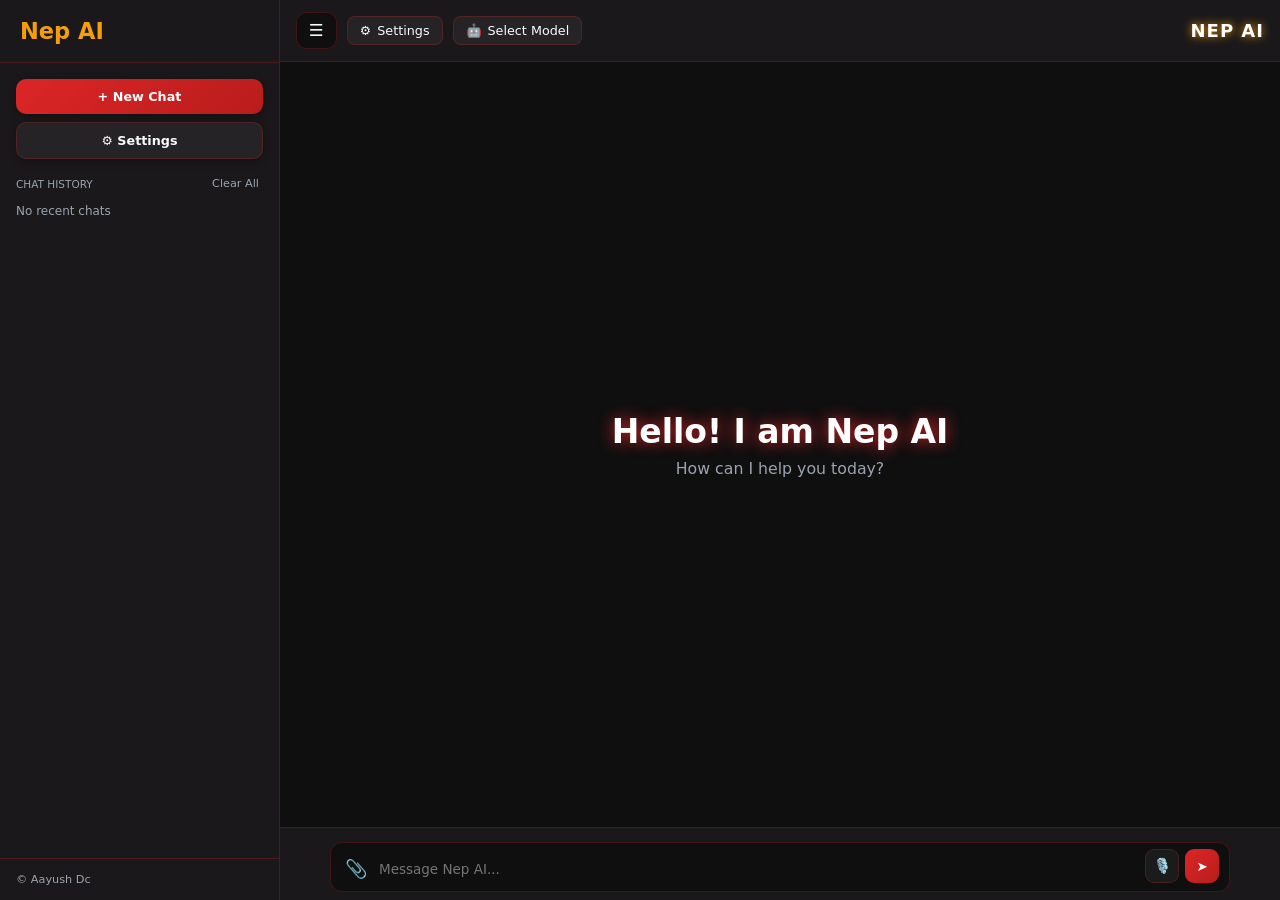
==== index.html @ 788dc206 "Update index.html" ====
<!DOCTYPE html>
<html lang="en">
  <head>
    <meta charset="UTF-8" />
    <meta name="viewport" content="width=device-width, initial-scale=1.0, maximum-scale=1.0, user-scalable=no, viewport-fit=cover" />
    <title>Nep AI - Professional Edition</title>
    <link rel="manifest" href="/manifest.json">
    <script src="https://cdn.jsdelivr.net/npm/marked/marked.min.js"></script>
    <style>
      :root {
        --bg-deep: #0f0f10;
        --bg-surface: #1a181a;
        --border-color: rgba(220, 38, 38, 0.25);
        --primary: #dc2626;
        --accent-gold: #f59e0b;
        --text-main: #f9fafb;
        --text-muted: #9ca3af;
        --gradient-start: #dc2626;
        --gradient-end: #b91c1c;
        --msg-user: linear-gradient(135deg, #dc2626, #991b1b);
      }

      /* 12 Deep Theme Color Presets */
      body.theme-crimson-red { --bg-deep: #0f0f10; --bg-surface: #1a181a; --primary: #dc2626; --accent-gold: #f59e0b; --border-color: rgba(220, 38, 38, 0.25); --gradient-start: #dc2626; --gradient-end: #b91c1c; --msg-user: linear-gradient(135deg, #dc2626, #991b1b); }
      body.theme-neon-blue { --bg-deep: #090d16; --bg-surface: #111827; --primary: #2563eb; --accent-gold: #38bdf8; --border-color: rgba(37, 99, 235, 0.3); --gradient-start: #2563eb; --gradient-end: #1d4ed8; --msg-user: linear-gradient(135deg, #2563eb, #1e40af); }
      body.theme-emerald-green { --bg-deep: #06120e; --bg-surface: #0f1f18; --primary: #059669; --accent-gold: #34d399; --border-color: rgba(5, 150, 105, 0.3); --gradient-start: #059669; --gradient-end: #047857; --msg-user: linear-gradient(135deg, #059669, #065f46); }
      body.theme-cyberpunk-gold { --bg-deep: #141008; --bg-surface: #1f190e; --primary: #d97706; --accent-gold: #facc15; --border-color: rgba(217, 119, 6, 0.3); --gradient-start: #d97706; --gradient-end: #b45309; --msg-user: linear-gradient(135deg, #d97706, #92400e); }
      body.theme-royal-purple { --bg-deep: #0f0b18; --bg-surface: #181124; --primary: #7c3aed; --accent-gold: #c084fc; --border-color: rgba(124, 58, 237, 0.3); --gradient-start: #7c3aed; --gradient-end: #6d28d9; --msg-user: linear-gradient(135deg, #7c3aed, #5b21b6); }
      body.theme-sunset-orange { --bg-deep: #140b08; --bg-surface: #20130e; --primary: #ea580c; --accent-gold: #fb923c; --border-color: rgba(234, 88, 12, 0.3); --gradient-start: #ea580c; --gradient-end: #c2410c; --msg-user: linear-gradient(135deg, #ea580c, #9a3412); }
      body.theme-matrix-code { --bg-deep: #050d08; --bg-surface: #0a1710; --primary: #16a34a; --accent-gold: #4ade80; --border-color: rgba(22, 163, 74, 0.3); --gradient-start: #16a34a; --gradient-end: #15803d; --msg-user: linear-gradient(135deg, #16a34a, #166534); }
      body.theme-hot-pink { --bg-deep: #140810; --bg-surface: #200f19; --primary: #db2777; --accent-gold: #f472b6; --border-color: rgba(219, 39, 119, 0.3); --gradient-start: #db2777; --gradient-end: #be185d; --msg-user: linear-gradient(135deg, #db2777, #9d174d); }
      body.theme-arctic-cyan { --bg-deep: #061114; --bg-surface: #0e1d22; --primary: #0891b2; --accent-gold: #22d3ee; --border-color: rgba(8, 145, 178, 0.3); --gradient-start: #0891b2; --gradient-end: #0e7490; --msg-user: linear-gradient(135deg, #0891b2, #155e75); }
      body.theme-midnight-indigo { --bg-deep: #0b0b14; --bg-surface: #121222; --primary: #4f46e5; --accent-gold: #818cf8; --border-color: rgba(79, 70, 229, 0.3); --gradient-start: #4f46e5; --gradient-end: #4338ca; --msg-user: linear-gradient(135deg, #4f46e5, #3730a3); }
      body.theme-solarized-lime { --bg-deep: #0f120a; --bg-surface: #191f10; --primary: #65a30d; --accent-gold: #a3e635; --border-color: rgba(101, 163, 13, 0.3); --gradient-start: #65a30d; --gradient-end: #4d7c0f; --msg-user: linear-gradient(135deg, #65a30d, #3f6212); }
      body.theme-pure-monochrome { --bg-deep: #09090b; --bg-surface: #18181b; --primary: #52525b; --accent-gold: #f4f4f5; --border-color: rgba(113, 113, 122, 0.35); --gradient-start: #52525b; --gradient-end: #27272a; --msg-user: linear-gradient(135deg, #3f3f46, #27272a); }

      * { box-sizing: border-box; margin: 0; padding: 0; font-family: system-ui, -apple-system, sans-serif; -webkit-tap-highlight-color: transparent; }
      html, body { background-color: var(--bg-deep); color: var(--text-main); width: 100%; height: 100%; height: 100dvh; overflow: hidden; font-size: 15px; transition: background 0.3s ease; }
      .app-container { display: flex; width: 100%; height: 100%; height: 100dvh; position: relative; overflow: hidden; }
      
      .sidebar { width: 280px; background-color: var(--bg-surface); border-right: 1px solid var(--border-color); display: flex; flex-direction: column; z-index: 100; transition: margin-left 0.3s ease-in-out, transform 0.3s ease-in-out; flex-shrink: 0; height: 100%; position: relative; }
      .sidebar.collapsed { margin-left: -280px; }
      
      .sidebar-top { padding: 18px 20px; font-weight: 800; font-size: 1.5rem; color: var(--accent-gold); display: flex; align-items: center; justify-content: space-between; border-bottom: 1px solid var(--border-color); }
      .sidebar-actions { padding: 16px; display: flex; flex-direction: column; gap: 8px; }
      .btn-new-chat, .btn-settings { background: linear-gradient(135deg, var(--gradient-start), var(--gradient-end)); color: #fff; border: none; padding: 10px; border-radius: 10px; width: 100%; font-weight: 600; cursor: pointer; font-size: 0.85rem; box-shadow: 0 2px 8px rgba(0, 0, 0, 0.3); text-align: center; }
      .btn-settings { background: rgba(255, 255, 255, 0.05); border: 1px solid var(--border-color); color: var(--text-main); }
      .recent-chats-container { flex: 1; padding: 0 16px; color: var(--text-muted); font-size: 0.85rem; overflow-y: auto; display: flex; flex-direction: column; gap: 6px; }
      
      .history-item { background: rgba(255, 255, 255, 0.03); border: 1px solid var(--border-color); padding: 8px 10px; border-radius: 8px; color: var(--text-main); font-size: 0.8rem; cursor: pointer; display: flex; align-items: center; justify-content: space-between; gap: 8px; transition: background 0.2s; }
      .history-item:hover { background: rgba(255, 255, 255, 0.06); }
      .history-text { white-space: nowrap; overflow: hidden; text-overflow: ellipsis; flex: 1; }
      .delete-chat-btn { background: transparent; border: none; color: var(--text-muted); cursor: pointer; font-size: 0.85rem; padding: 2px 5px; border-radius: 4px; transition: color 0.2s, background 0.2s; opacity: 0.6; }
      .history-item:hover .delete-chat-btn { opacity: 1; }
      .delete-chat-btn:hover { color: #f87171; background: rgba(248, 113, 113, 0.1); }

      .sidebar-footer { padding: 14px 16px; font-size: 0.75rem; color: var(--text-muted); border-top: 1px solid var(--border-color); }
      
      .main-content { flex: 1; display: flex; flex-direction: column; height: 100%; height: 100dvh; position: relative; overflow: hidden; min-width: 0; }
      .chat-header { padding: 12px 16px; border-bottom: 1px solid var(--border-color); background: var(--bg-surface); display: flex; justify-content: space-between; align-items: center; flex-shrink: 0; }
      .header-left-group { display: flex; align-items: center; gap: 10px; }
      
      .menu-toggle { display: flex; align-items: center; justify-content: center; background: var(--bg-deep); border: 1px solid var(--border-color); color: var(--text-main); padding: 8px 12px; border-radius: 10px; cursor: pointer; font-size: 1.1rem; transition: background 0.2s; }
      .menu-toggle:hover { background: rgba(255, 255, 255, 0.1); }
      
      .header-settings-btn { background: rgba(255, 255, 255, 0.05); border: 1px solid var(--border-color); color: var(--text-main); padding: 6px 12px; border-radius: 8px; cursor: pointer; font-size: 0.85rem; font-weight: 500; display: flex; align-items: center; gap: 6px; transition: background 0.2s; }
      .header-settings-btn:hover { background: rgba(255, 255, 255, 0.1); }

      .neon-title { font-size: 1.2rem; font-weight: 800; color: #fff; text-transform: uppercase; letter-spacing: 1px; text-shadow: 0 0 10px var(--accent-gold); }
      
      .chat-messages-container { flex: 1; overflow-y: auto; padding: 16px; display: flex; flex-direction: column; gap: 14px; -webkit-overflow-scrolling: touch; }
      
      .welcome-hero { display: flex; flex-direction: column; align-items: center; justify-content: center; height: 100%; text-align: center; gap: 8px; margin: auto; padding: 20px; }
      .welcome-hero h1 { font-size: 2.2rem; font-weight: 800; color: #fff; text-shadow: 0 0 15px var(--primary); }
      .welcome-hero p { color: var(--text-muted); font-size: 1.05rem; }

      .message-wrapper { display: flex; flex-direction: column; max-width: 800px; width: 100%; margin: 0 auto; gap: 4px; }
      .message-wrapper.user { align-items: flex-end; }
      .message-wrapper.assistant { align-items: flex-start; }
      .message-bubble { padding: 11px 15px; border-radius: 14px; font-size: 0.9rem; line-height: 1.5; word-break: break-word; width: 100%; }
      .message-wrapper.user .message-bubble { background: var(--msg-user); color: #fff; border-bottom-right-radius: 4px; box-shadow: 0 2px 8px rgba(0,0,0,0.2); }
      .message-wrapper.assistant .message-bubble { background: var(--bg-surface); border: 1px solid var(--border-color); color: var(--text-main); border-bottom-left-radius: 4px; }
      .message-bubble p { margin-bottom: 8px; }
      .message-bubble pre { background: var(--bg-deep); border: 1px solid var(--border-color); padding: 10px; border-radius: 8px; overflow-x: auto; margin: 8px 0; }
      .message-bubble code { font-family: monospace; background: rgba(255,255,255,0.1); padding: 2px 4px; border-radius: 4px; font-size: 0.85rem; }
      .chat-img-preview { max-width: 100%; max-height: 350px; border-radius: 8px; margin-bottom: 8px; display: block; object-fit: contain; }
      .msg-footer { display: flex; align-items: center; gap: 6px; padding: 0 4px; flex-wrap: wrap; }
      .tts-btn, .download-img-btn { background: transparent; border: 1px solid var(--border-color); color: var(--text-muted); padding: 3px 8px; border-radius: 6px; font-size: 0.75rem; cursor: pointer; display: flex; align-items: center; gap: 4px; text-decoration: none; transition: background 0.2s, color 0.2s; }
      .tts-btn:hover, .download-img-btn:hover { background: rgba(255, 255, 255, 0.1); color: var(--text-main); }
      
      .chat-input-wrapper { padding: 8px 12px calc(8px + env(safe-area-inset-bottom, 0px)) 12px; background: var(--bg-surface); border-top: 1px solid var(--border-color); flex-shrink: 0; display: flex; flex-direction: column; gap: 6px; }
      .stop-gen-container { display: flex; justify-content: center; max-width: 900px; width: 100%; margin: 0 auto; }
      .stop-btn { background: rgba(220, 38, 38, 0.2); border: 1px solid var(--border-color); color: var(--text-main); padding: 6px 14px; border-radius: 8px; font-size: 0.8rem; font-weight: 600; cursor: pointer; display: none; align-items: center; gap: 6px; }
      .stop-btn.active { display: flex; }
      .selected-image-preview-container { display: none; align-items: center; gap: 8px; padding: 4px 8px; background: rgba(255, 255, 255, 0.05); border-radius: 8px; width: fit-content; }
      .selected-image-preview-container.active { display: flex; }
      .selected-thumb { width: 36px; height: 36px; object-fit: cover; border-radius: 4px; }
      .remove-img-btn { background: transparent; border: none; color: #f87171; cursor: pointer; font-size: 1rem; font-weight: bold; }
      
      .chat-input-area { display: flex; align-items: flex-end; gap: 8px; max-width: 900px; width: 100%; margin: 0 auto; background: var(--bg-deep); border: 1px solid var(--border-color); border-radius: 12px; padding: 6px 10px; }
      .attach-btn { background: transparent; border: none; color: var(--text-muted); font-size: 1.2rem; cursor: pointer; padding: 4px; display: flex; align-items: center; justify-content: center; margin-bottom: 2px; }
      .chat-input { flex: 1; background: transparent; border: none; color: var(--text-main); outline: none; resize: none; max-height: 90px; font-size: 0.9rem; padding: 6px 0; line-height: 1.3; overflow-y: auto; }
      
      .input-action-buttons { display: flex; align-items: center; gap: 6px; margin-bottom: 2px; flex-shrink: 0; }
      .voice-mode-btn { background: rgba(255, 255, 255, 0.05); border: 1px solid var(--border-color); color: var(--text-muted); width: 34px; height: 34px; border-radius: 9px; cursor: pointer; display: flex; align-items: center; justify-content: center; font-size: 1rem; transition: all 0.2s; }
      .voice-mode-btn.listening { background: var(--primary); color: #fff; border-color: var(--primary); animation: pulse-mic 1.5s infinite; }
      @keyframes pulse-mic { 0% { transform: scale(1); box-shadow: 0 0 0 0 rgba(0, 0, 0, 0.4); } 70% { transform: scale(1.05); box-shadow: 0 0 0 8px rgba(0, 0, 0, 0); } 100% { transform: scale(1); box-shadow: 0 0 0 0 rgba(0, 0, 0, 0); } }

      .send-btn { background: linear-gradient(135deg, var(--gradient-start), var(--gradient-end)); border: none; color: #fff; width: 34px; height: 34px; border-radius: 9px; cursor: pointer; display: flex; align-items: center; justify-content: center; }
      
      .modal-overlay { position: fixed; top: 0; left: 0; width: 100vw; height: 100vh; background: rgba(0,0,0,0.8); z-index: 999999; display: none; align-items: center; justify-content: center; }
      .modal-overlay.active { display: flex; }
      .modal-content { background: var(--bg-surface); border: 1px solid var(--border-color); border-radius: 14px; padding: 20px; width: 90%; max-width: 350px; display: flex; flex-direction: column; gap: 14px; z-index: 1000000; position: relative; box-shadow: 0 10px 25px rgba(0,0,0,0.5); }
      .modal-title { font-size: 1.1rem; font-weight: 700; color: #fff; display: flex; justify-content: space-between; align-items: center; }
      .close-modal { background: transparent; border: none; color: var(--text-muted); font-size: 1.2rem; cursor: pointer; }
      .settings-group { display: flex; flex-direction: column; gap: 4px; position: relative; }
      
      .custom-dropdown { position: relative; width: 100%; }
      .dropdown-selected { background: var(--bg-deep); border: 1px solid var(--border-color); color: var(--text-main); padding: 10px 12px; border-radius: 8px; outline: none; font-size: 0.9rem; width: 100%; cursor: pointer; display: flex; justify-content: space-between; align-items: center; transition: border-color 0.2s, box-shadow 0.2s; }
      .dropdown-selected:hover { border-color: var(--primary); }
      .dropdown-arrow { font-size: 0.75rem; color: var(--text-muted); transition: transform 0.3s ease; }
      .custom-dropdown.open .dropdown-arrow { transform: rotate(180deg); }
      .dropdown-options { position: absolute; top: calc(100% + 6px); left: 0; width: 100%; background: var(--bg-surface); border: 1px solid var(--border-color); border-radius: 10px; max-height: 200px; overflow-y: auto; z-index: 10000001; box-shadow: 0 10px 25px rgba(0,0,0,0.6); opacity: 0; visibility: hidden; transform: translateY(-8px); transition: opacity 0.25s ease, transform 0.25s ease, visibility 0.25s ease; }
      .custom-dropdown.open .dropdown-options { opacity: 1; visibility: visible; transform: translateY(0); }
      .dropdown-option { padding: 10px 12px; font-size: 0.85rem; color: var(--text-main); cursor: pointer; transition: background 0.15s, color 0.15s; }
      .dropdown-option:hover { background: rgba(255, 255, 255, 0.08); color: var(--accent-gold); }
      .dropdown-option.selected { background: rgba(220, 38, 38, 0.15); color: var(--accent-gold); font-weight: 600; }
      .dropdown-options::-webkit-scrollbar { width: 5px; }
      .dropdown-options::-webkit-scrollbar-track { background: transparent; }
      .dropdown-options::-webkit-scrollbar-thumb { background: var(--border-color); border-radius: 4px; }

      .save-settings-btn { background: linear-gradient(135deg, var(--gradient-start), var(--gradient-end)); color: #fff; border: none; padding: 12px; border-radius: 8px; font-weight: 600; cursor: pointer; font-size: 1rem; width: 100%; text-align: center; }

      .sidebar-backdrop { position: fixed; top: 0; left: 0; width: 100vw; height: 100vh; background: rgba(0,0,0,0.5); z-index: 99; display: none; }
      
      @media (max-width: 768px) {
        .sidebar { position: fixed; height: 100%; transform: translateX(-100%); margin-left: 0; }
        .sidebar.open { transform: translateX(0); }
        .sidebar.collapsed { margin-left: 0; }
        .sidebar-backdrop.active { display: block; }
      }
    </style>
  </head>
  <body class="theme-crimson-red">
    <div class="app-container" id="appContainer">
      <div class="sidebar-backdrop" id="sidebarBackdrop"></div>
      
      <div class="modal-overlay" id="settingsModal">
        <div class="modal-content">
          <div class="modal-title"><span>Settings</span><button class="close-modal" id="closeModal">&times;</button></div>
          
          <div class="settings-group">
            <div style="font-size: 0.85rem; color: var(--text-muted); margin-bottom: 6px;">Appearance Theme:</div>
            <div class="custom-dropdown" id="themeCustomDropdown">
              <div class="dropdown-selected" id="themeDropdownSelected">
                <span>Crimson Red (Default)</span>
                <span class="dropdown-arrow">▼</span>
              </div>
              <div class="dropdown-options" id="themeDropdownOptions">
                <div class="dropdown-option" data-value="crimson-red">Crimson Red (Default)</div>
                <div class="dropdown-option" data-value="neon-blue">Neon Blue</div>
                <div class="dropdown-option" data-value="emerald-green">Emerald Green</div>
                <div class="dropdown-option" data-value="cyberpunk-gold">Cyberpunk Gold</div>
                <div class="dropdown-option" data-value="royal-purple">Royal Purple</div>
                <div class="dropdown-option" data-value="sunset-orange">Sunset Orange</div>
                <div class="dropdown-option" data-value="matrix-code">Matrix Code</div>
                <div class="dropdown-option" data-value="hot-pink">Hot Pink</div>
                <div class="dropdown-option" data-value="arctic-cyan">Arctic Cyan</div>
                <div class="dropdown-option" data-value="midnight-indigo">Midnight Indigo</div>
                <div class="dropdown-option" data-value="solarized-lime">Solarized Lime</div>
                <div class="dropdown-option" data-value="pure-monochrome">Pure Monochrome</div>
              </div>
            </div>
          </div>

          <button class="save-settings-btn" id="saveSettingsBtn" type="button">Save Changes</button>
        </div>
      </div>

      <div class="modal-overlay" id="modelModal">
        <div class="modal-content">
          <div class="modal-title"><span>Select Model</span><button class="close-modal" id="closeModelModal">&times;</button></div>
          <div style="display: flex; flex-direction: column; gap: 8px;">
            <div style="display: flex; align-items: center; justify-content: space-between; padding: 12px; background: rgba(255,255,255,0.05); border: 1px solid var(--border-color); border-radius: 8px; cursor: pointer;">
              <div style="display: flex; align-items: center; gap: 8px;">
                <span style="font-weight: 600; font-size: 0.9rem;">Sol A1</span>
                <span style="font-size: 0.75rem; color: var(--text-muted);">(Selected)</span>
              </div>
              <div style="width: 10px; height: 10px; border-radius: 50%; background: #22c55e; box-shadow: 0 0 10px #22c55e;" title="Online"></div>
            </div>
            <div style="display: flex; align-items: center; justify-content: space-between; padding: 12px; background: rgba(255,255,255,0.02); border: 1px solid rgba(255,255,255,0.05); border-radius: 8px; opacity: 0.5; cursor: not-allowed;">
              <div style="display: flex; align-items: center; gap: 8px;">
                <span style="font-weight: 600; font-size: 0.9rem; color: var(--text-muted);">Sol Premium A2</span>
                <span style="font-size: 0.75rem; color: #f87171;">Coming Soon</span>
              </div>
              <div style="width: 10px; height: 10px; border-radius: 50%; background: #ef4444; box-shadow: 0 0 10px #ef4444;" title="Offline"></div>
            </div>
          </div>
        </div>
      </div>

      <aside class="sidebar" id="sidebar">
        <div class="sidebar-top"><span>Nep AI</span></div>
        <div class="sidebar-actions">
          <button class="btn-new-chat" id="newChatBtn">+ New Chat</button>
          <button class="btn-settings" id="settingsBtn">⚙️ Settings</button>
        </div>
        <div class="recent-chats-container" id="historyListContainer">
          <div style="display: flex; justify-content: space-between; align-items: center; margin-bottom: 6px;">
            <span style="text-transform:uppercase; font-size:0.7rem; color: var(--text-muted);">Chat History</span>
            <button id="clearAllHistoryBtn" title="Clear All History" style="background: transparent; border: none; color: var(--text-muted); font-size: 0.75rem; cursor: pointer; padding: 2px 4px; border-radius: 4px;" onmouseover="this.style.color='#f87171'" onmouseout="this.style.color='var(--text-muted)'">Clear All</button>
          </div>
          <div id="historyList" style="display: flex; flex-direction: column; gap: 6px;"><div style="color: var(--text-muted); font-size: 0.8rem;">No recent chats</div></div>
        </div>
        <div class="sidebar-footer">© Aayush Dc</div>
      </aside>
      
      <main class="main-content">
        <header class="chat-header">
          <div class="header-left-group">
            <button class="menu-toggle" id="menuBtn" title="Toggle Sidebar">&#9776;</button>
            <button class="header-settings-btn" id="headerSettingsBtn" type="button">⚙️ <span>Settings</span></button>
            <button class="header-settings-btn" id="selectModelBtn" type="button">🤖 <span>Select Model</span></button>
          </div>
          <div class="neon-title">Nep AI</div>
        </header>

        <div class="chat-messages-container" id="chatMessages">
          <div class="welcome-hero" id="welcomeHero">
            <h1>Hello! I am Nep AI</h1>
            <p>How can I help you today?</p>
          </div>
        </div>

        <div class="chat-input-wrapper">
          <div class="stop-gen-container"><button class="stop-btn" id="stopBtn">⏹ Stop Generating</button></div>
          <div class="selected-image-preview-container" id="imagePreviewContainer">
            <img id="selectedThumb" class="selected-thumb" src="" alt="attachment" />
            <span style="font-size: 0.8rem; color: var(--text-muted);">Image attached</span>
            <button class="remove-img-btn" id="removeImgBtn">&times;</button>
          </div>
          <div class="chat-input-area">
            <input type="file" id="imageInput" accept="image/*" style="display: none;" />
            <button class="attach-btn" id="attachBtn" title="Attach Image">📎</button>
            <textarea class="chat-input" id="chatInput" placeholder="Message Nep AI..." rows="1"></textarea>
            <div class="input-action-buttons">
              <button class="voice-mode-btn" id="voiceModeBtn" title="Live Voice Mode">🎙️</button>
              <button class="send-btn" id="sendBtn">➤</button>
            </div>
          </div>
        </div>
      </main>
    </div>

    <script>
      const GROQ_API_KEY = "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";
      
      const menuBtn = document.getElementById('menuBtn');
      const sidebar = document.getElementById('sidebar');
      const backdrop = document.getElementById('sidebarBackdrop');
      const chatInput = document.getElementById('chatInput');
      const sendBtn = document.getElementById('sendBtn');
      const voiceModeBtn = document.getElementById('voiceModeBtn');
      const stopBtn = document.getElementById('stopBtn');
      const chatMessages = document.getElementById('chatMessages');
      const newChatBtn = document.getElementById('newChatBtn');
      const historyList = document.getElementById('historyList');
      const clearAllHistoryBtn = document.getElementById('clearAllHistoryBtn');
      const attachBtn = document.getElementById('attachBtn');
      const imageInput = document.getElementById('imageInput');
      const imagePreviewContainer = document.getElementById('imagePreviewContainer');
      const selectedThumb = document.getElementById('selectedThumb');
      const removeImgBtn = document.getElementById('removeImgBtn');
      
      const settingsBtn = document.getElementById('settingsBtn');
      const headerSettingsBtn = document.getElementById('headerSettingsBtn');
      const settingsModal = document.getElementById('settingsModal');
      const closeModal = document.getElementById('closeModal');
      const saveSettingsBtn = document.getElementById('saveSettingsBtn');

      const themeCustomDropdown = document.getElementById('themeCustomDropdown');
      const themeDropdownSelected = document.getElementById('themeDropdownSelected');
      const themeDropdownSelectedText = themeDropdownSelected.querySelector('span');
      const themeDropdownOptions = document.querySelectorAll('.dropdown-option');

      const selectModelBtn = document.getElementById('selectModelBtn');
      const modelModal = document.getElementById('modelModal');
      const closeModelModal = document.getElementById('closeModelModal');

      const themeNames = {
        'crimson-red': 'Crimson Red (Default)',
        'neon-blue': 'Neon Blue',
        'emerald-green': 'Emerald Green',
        'cyberpunk-gold': 'Cyberpunk Gold',
        'royal-purple': 'Royal Purple',
        'sunset-orange': 'Sunset Orange',
        'matrix-code': 'Matrix Code',
        'hot-pink': 'Hot Pink',
        'arctic-cyan': 'Arctic Cyan',
        'midnight-indigo': 'Midnight Indigo',
        'solarized-lime': 'Solarized Lime',
        'pure-monochrome': 'Pure Monochrome'
      };

      let currentThemeValue = localStorage.getItem('nep_ai_theme') || 'theme-crimson-red';
      let cleanThemeValue = currentThemeValue.replace('theme-', '');
      document.body.className = currentThemeValue;
      themeDropdownSelectedText.textContent = themeNames[cleanThemeValue] || 'Crimson Red (Default)';

      themeDropdownSelected.addEventListener('click', (e) => {
        e.stopPropagation();
        themeCustomDropdown.classList.toggle('open');
      });

      themeDropdownOptions.forEach(option => {
        if (option.getAttribute('data-value') === cleanThemeValue) {
          option.classList.add('selected');
        }
        option.addEventListener('click', (e) => {
          e.stopPropagation();
          cleanThemeValue = option.getAttribute('data-value');
          themeDropdownSelectedText.textContent = themeNames[cleanThemeValue];
          themeDropdownOptions.forEach(opt => opt.classList.remove('selected'));
          option.classList.add('selected');
          themeCustomDropdown.classList.remove('open');
        });
      });

      window.addEventListener('click', () => {
        themeCustomDropdown.classList.remove('open');
      });

      let isSidebarOpen = localStorage.getItem('nep_ai_sidebar') !== 'closed';
      if (window.innerWidth > 768 && !isSidebarOpen) sidebar.classList.add('collapsed');

      function toggleMenu() { 
        if (window.innerWidth > 768) {
          isSidebarOpen = !isSidebarOpen;
          localStorage.setItem('nep_ai_sidebar', isSidebarOpen ? 'open' : 'closed');
          sidebar.classList.toggle('collapsed', !isSidebarOpen);
        } else {
          sidebar.classList.toggle('open'); backdrop.classList.toggle('active'); 
        }
      }
      menuBtn.addEventListener('click', toggleMenu);
      backdrop.addEventListener('click', () => { sidebar.classList.remove('open'); backdrop.classList.remove('active'); });

      const openSettings = (e) => { 
        if(e) e.preventDefault(); 
        cleanThemeValue = (localStorage.getItem('nep_ai_theme') || 'theme-crimson-red').replace('theme-', '');
        themeDropdownSelectedText.textContent = themeNames[cleanThemeValue] || 'Crimson Red (Default)';
        themeDropdownOptions.forEach(opt => {
          if (opt.getAttribute('data-value') === cleanThemeValue) {
            opt.classList.add('selected');
          } else {
            opt.classList.remove('selected');
          }
        });
        settingsModal.classList.add('active'); 
      };
      const closeSettings = (e) => { if(e)e.preventDefault(); settingsModal.classList.remove('active'); themeCustomDropdown.classList.remove('open'); };
      settingsBtn.onclick = openSettings; headerSettingsBtn.onclick = openSettings; closeModal.onclick = closeSettings;
      settingsModal.onclick = (e) => { if (e.target === settingsModal) closeSettings(); };

      const openModelModal = (e) => { if(e) e.preventDefault(); modelModal.classList.add('active'); };
      const closeModelModalFunc = (e) => { if(e) e.preventDefault(); modelModal.classList.remove('active'); };
      selectModelBtn.onclick = openModelModal;
      closeModelModal.onclick = closeModelModalFunc;
      modelModal.onclick = (e) => { if (e.target === modelModal) closeModelModalFunc(); };
      
      saveSettingsBtn.onclick = (e) => { 
        e.preventDefault(); 
        localStorage.setItem('nep_ai_theme', 'theme-' + cleanThemeValue);
        settingsModal.classList.remove('active');
        window.location.reload();
      };

      let conversationHistory = [];
      let savedConversations = JSON.parse(localStorage.getItem('nep_ai_chat_history') || '[]');
      let currentAbortController = null;
      let attachedBase64Image = null;

      chatInput.addEventListener('input', function() {
        this.style.height = 'auto';
        this.style.height = Math.min(this.scrollHeight, 90) + 'px';
      });

      attachBtn.addEventListener('click', () => imageInput.click());
      imageInput.addEventListener('change', (e) => {
        const file = e.target.files[0];
        if (!file) return;
        const reader = new FileReader();
        reader.onload = (ev) => { attachedBase64Image = ev.target.result; selectedThumb.src = attachedBase64Image; imagePreviewContainer.classList.add('active'); };
        reader.readAsDataURL(file);
      });
      removeImgBtn.addEventListener('click', () => { attachedBase64Image = null; imageInput.value = ''; imagePreviewContainer.classList.remove('active'); });

      function isImageGenerationRequest(text) {
        const lower = text.toLowerCase();
        const triggers = ['create an image', 'generate an image', 'draw a', 'picture of', 'paint a', 'photo of', 'illustrate'];
        return triggers.some(trigger => lower.includes(trigger));
      }

      async function handleImageGeneration(promptText) {
        const loadingId = 'msg-' + Date.now();
        chatMessages.innerHTML += `<div class="message-wrapper assistant" id="${loadingId}"><div class="message-bubble" style="opacity: 0.7;">Generating image...</div></div>`;
        chatMessages.scrollTop = chatMessages.scrollHeight;
        stopBtn.classList.add('active');

        try {
          const imageUrl = `https://image.pollinations.ai/prompt/${encodeURIComponent(promptText)}`;
          await new Promise((resolve, reject) => {
            const img = new Image();
            img.src = imageUrl;
            img.onload = resolve;
            img.onerror = reject;
          });

          document.getElementById(loadingId)?.remove();
          stopBtn.classList.remove('active');

          let replyText = `Here is the image generated for: "${promptText}"`;
          conversationHistory.push({ role: 'assistant', content: replyText });
          appendMessageUI('assistant', replyText, imageUrl);
          saveCurrentChatToHistory();
        } catch (err) {
          document.getElementById(loadingId)?.remove();
          stopBtn.classList.remove('active');
          appendMessageUI('assistant', 'Error generating image. Please try again.');
        }
      }

      async function callGroqCloudAPI(promptText, imageUrl, isVoiceLoop = false) {
        if (!imageUrl && isImageGenerationRequest(promptText)) {
          conversationHistory.push({ role: 'user', content: promptText });
          await handleImageGeneration(promptText);
          if (isVoiceLoop && isVoiceModeActive) startVoiceRecognition();
          return;
        }

        const loadingId = 'msg-' + Date.now();
        chatMessages.innerHTML += `<div class="message-wrapper assistant" id="${loadingId}"><div class="message-bubble" style="opacity: 0.7;">Thinking...</div></div>`;
        chatMessages.scrollTop = chatMessages.scrollHeight;
        stopBtn.classList.add('active');
        currentAbortController = new AbortController();
        try {
          let userContent = imageUrl ? [{ type: "text", text: promptText || "Analyze this image" }, { type: "image_url", image_url: { url: imageUrl } }] : promptText;
          conversationHistory.push({ role: 'user', content: userContent });
          
          let systemInstruction = "You are Nep AI, a helpful, direct conversational assistant. Provide clear, concise answers suited for user inquiries without reasoning steps, markdown tables, or code blocks.";

          const response = await fetch('https://api.groq.com/openai/v1/chat/completions', {
            method: 'POST',
            headers: { 'Content-Type': 'application/json', 'Authorization': `Bearer ${GROQ_API_KEY}` },
            body: JSON.stringify({ 
              model: 'qwen/qwen3.6-27b', 
              messages: [{ role: 'system', content: systemInstruction }, ...conversationHistory], 
              max_completion_tokens: 512, reasoning_format: 'hidden', reasoning_effort: 'none'
            }),
            signal: currentAbortController.signal
          });
          const data = await response.json();
          document.getElementById(loadingId)?.remove();
          stopBtn.classList.remove('active');
          
          if (data.choices && data.choices[0].message) {
            let aiReply = data.choices[0].message.content.replace(/<think>[\s\S]*?<\/think>/g, '').trim();
            conversationHistory.push({ role: 'assistant', content: aiReply });
            appendMessageUI('assistant', aiReply);
            saveCurrentChatToHistory();

            if (isVoiceLoop && isVoiceModeActive) {
              const allAssistants = document.querySelectorAll('.message-wrapper.assistant');
              const ttsBtn = allAssistants[allAssistants.length - 1]?.querySelector('.tts-btn');
              speakText(ttsBtn, aiReply, () => { if (isVoiceModeActive) startVoiceRecognition(); });
            }
          } else {
            appendMessageUI('assistant', 'Error: Unexpected response from API.');
            if (isVoiceLoop && isVoiceModeActive) stopVoiceMode();
          }
        } catch (error) {
          document.getElementById(loadingId)?.remove();
          stopBtn.classList.remove('active');
          if (error.name === 'AbortError') {
            appendMessageUI('assistant', '_Generation stopped._');
            conversationHistory.push({ role: 'assistant', content: 'Generation stopped.' });
          } else {
            appendMessageUI('assistant', 'Network error connecting to API.');
          }
          if (isVoiceLoop && isVoiceModeActive) stopVoiceMode();
        }
      }

      stopBtn.addEventListener('click', () => { currentAbortController?.abort(); stopVoiceMode(); });

      function appendMessageUI(sender, text, imageUrl = null) {
        const welcomeHero = document.getElementById('welcomeHero');
        if (welcomeHero) welcomeHero.remove();
        let footerHtml = '', imageHtml = imageUrl ? `<img src="${imageUrl}" class="chat-img-preview" alt="Generated Image" />` : '';
        let formattedContent = sender === 'user' ? `${imageHtml}<p>${(text || '').replace(/</g, "&lt;")}</p>` : `${imageHtml}${marked.parse(text || '')}`;
        
        if (sender !== 'user') {
          const tempDiv = document.createElement('div'); tempDiv.innerHTML = formattedContent;
          const encodedText = btoa(unescape(encodeURIComponent(tempDiv.textContent || tempDiv.innerText || '')));
          let downloadBtnHtml = imageUrl ? `<a href="${imageUrl}" download="nep-ai-image.jpg" target="_blank" class="download-img-btn">📥 Download Image</a>` : '';
          footerHtml = `<div class="msg-footer"><button class="tts-btn" onclick="speakEncodedText(this, '${encodedText}')">🔊 Listen</button>${downloadBtnHtml}</div>`;
        }
        chatMessages.innerHTML += `<div class="message-wrapper ${sender}"><div class="message-bubble">${formattedContent}</div>${footerHtml}</div>`;
        chatMessages.scrollTop = chatMessages.scrollHeight;
      }

      function speakEncodedText(btn, b64) { speakText(btn, decodeURIComponent(escape(atob(b64)))); }

      function handleSendMessage() {
        stopVoiceMode();
        const text = chatInput.value.trim(), activeImage = attachedBase64Image;
        if (!text && !activeImage) return;
        appendMessageUI('user', text || 'Sent an image', activeImage);
        chatInput.value = ''; chatInput.style.height = 'auto';
        attachedBase64Image = null; imageInput.value = ''; imagePreviewContainer.classList.remove('active');
        callGroqCloudAPI(text, activeImage, false);
      }

      sendBtn.addEventListener('click', handleSendMessage);
      chatInput.addEventListener('keydown', (e) => { if (e.key === 'Enter' && !e.shiftKey) { e.preventDefault(); handleSendMessage(); } });

      let isVoiceModeActive = false;
      let recognition = null;

      function setupSpeechRecognition() {
        const SpeechRecognition = window.SpeechRecognition || window.webkitSpeechRecognition;
        if (!SpeechRecognition) return null;
        const rec = new SpeechRecognition();
        rec.continuous = false; rec.interimResults = false;
        rec.lang = 'en-US';

        rec.onresult = (event) => {
          const spokenText = event.results[0][0].transcript.trim();
          if (spokenText && isVoiceModeActive) {
            appendMessageUI('user', spokenText);
            callGroqCloudAPI(spokenText, null, true);
          }
        };
        rec.onerror = (event) => {
          if (isVoiceModeActive && event.error !== 'aborted') {
            setTimeout(() => { if (isVoiceModeActive) startVoiceRecognition(); }, 1000);
          }
        };
        return rec;
      }

      function startVoiceRecognition() {
        if (!isVoiceModeActive) return;
        try {
          if (!recognition) recognition = setupSpeechRecognition();
          if (recognition) { recognition.start(); voiceModeBtn.classList.add('listening'); }
          else { alert("Speech recognition not supported."); stopVoiceMode(); }
        } catch (err) {}
      }

      function stopVoiceMode() {
        isVoiceModeActive = false;
        voiceModeBtn.classList.remove('listening');
        if (recognition) { try { recognition.stop(); } catch(e) {} }
      }

      voiceModeBtn.addEventListener('click', () => {
        if (isVoiceModeActive) { stopVoiceMode(); } 
        else { window.speechSynthesis.cancel(); isVoiceModeActive = true; startVoiceRecognition(); }
      });

      function speakText(buttonElement, text, onCompleteCallback = null) {
        if (!('speechSynthesis' in window)) { if (onCompleteCallback) onCompleteCallback(); return; }
        window.speechSynthesis.cancel();
        if (buttonElement && buttonElement.classList.contains('speaking')) { 
          buttonElement.classList.remove('speaking'); buttonElement.innerHTML = '🔊 Listen'; 
          if (onCompleteCallback) onCompleteCallback(); return; 
        }
        document.querySelectorAll('.tts-btn').forEach(btn => { btn.classList.remove('speaking'); btn.innerHTML = '🔊 Listen'; });
        
        const utterance = new SpeechSynthesisUtterance(text);
        utterance.lang = 'en-US';

        if (buttonElement) { buttonElement.classList.add('speaking'); buttonElement.innerHTML = '⏹ Stop'; }
        utterance.onend = () => { if (buttonElement) { buttonElement.classList.remove('speaking'); buttonElement.innerHTML = '🔊 Listen'; } if (onCompleteCallback) onCompleteCallback(); };
        utterance.onerror = () => { if (buttonElement) { buttonElement.classList.remove('speaking'); buttonElement.innerHTML = '🔊 Listen'; } if (onCompleteCallback) onCompleteCallback(); };
        window.speechSynthesis.speak(utterance);
      }

      function renderHistory() {
        if (savedConversations.length === 0) { historyList.innerHTML = `<div style="color: var(--text-muted); font-size: 0.8rem;">No recent chats</div>`; return; }
        historyList.innerHTML = '';
        savedConversations.forEach((chat, idx) => {
          const item = document.createElement('div');
          item.className = 'history-item';
          
          const textSpan = document.createElement('span');
          textSpan.className = 'history-text';
          textSpan.textContent = chat.title;
          
          const deleteBtn = document.createElement('button');
          deleteBtn.className = 'delete-chat-btn';
          deleteBtn.innerHTML = '🗑️';
          deleteBtn.title = 'Delete chat';
          deleteBtn.addEventListener('click', (e) => deleteChat(idx, e));

          item.appendChild(textSpan);
          item.appendChild(deleteBtn);

          item.addEventListener('click', () => { loadChat(idx); if (window.innerWidth <= 768) toggleMenu(); });
          historyList.appendChild(item);
        });
      }

      function deleteChat(index, event) {
        event.stopPropagation();
        savedConversations.splice(index, 1);
        localStorage.setItem('nep_ai_chat_history', JSON.stringify(savedConversations));
        renderHistory();
      }

      clearAllHistoryBtn.addEventListener('click', () => {
        if (savedConversations.length === 0) return;
        if (confirm("Are you sure you want to clear all chat history?")) {
          savedConversations = [];
          localStorage.removeItem('nep_ai_chat_history');
          renderHistory();
        }
      });

      function loadChat(index) {
        stopVoiceMode(); window.speechSynthesis.cancel();
        if (currentAbortController) currentAbortController.abort();
        stopBtn.classList.remove('active');
        conversationHistory = [...savedConversations[index].messages];
        chatMessages.innerHTML = '';
        conversationHistory.forEach(msg => {
          let content = msg.content, img = null;
          if (Array.isArray(msg.content)) {
            content = msg.content.find(c => c.type === 'text')?.text || '';
            img = msg.content.find(c => c.type === 'image_url')?.image_url.url || null;
          }
          appendMessageUI(msg.role === 'user' ? 'user' : 'assistant', content, img);
        });
      }

      newChatBtn.addEventListener('click', () => {
        stopVoiceMode(); window.speechSynthesis.cancel();
        if (currentAbortController) currentAbortController.abort();
        stopBtn.classList.remove('active');
        if (conversationHistory.length > 0) saveCurrentChatToHistory();
        conversationHistory = [];
        chatMessages.innerHTML = `<div class="welcome-hero" id="welcomeHero"><h1>Hello! I am Nep AI</h1><p>How can I help you today?</p></div>`;
        if (window.innerWidth <= 768) toggleMenu();
      });

      function saveCurrentChatToHistory() {
        if (conversationHistory.length === 0) return;
        const first = conversationHistory.find(m => m.role === 'user');
        let title = "New Chat";
        if (first) {
          title = typeof first.content === 'string' ? first.content.slice(0, 30) + '...' : (first.content.find(c => c.type === 'text')?.text.slice(0, 30) + '...' || "Image Query");
        }
        savedConversations.unshift({ title, messages: [...conversationHistory] });
        if (savedConversations.length > 15) savedConversations.pop();
        localStorage.setItem('nep_ai_chat_history', JSON.stringify(savedConversations));
        renderHistory();
      }

      renderHistory();
    </script>
  </body>
</html>
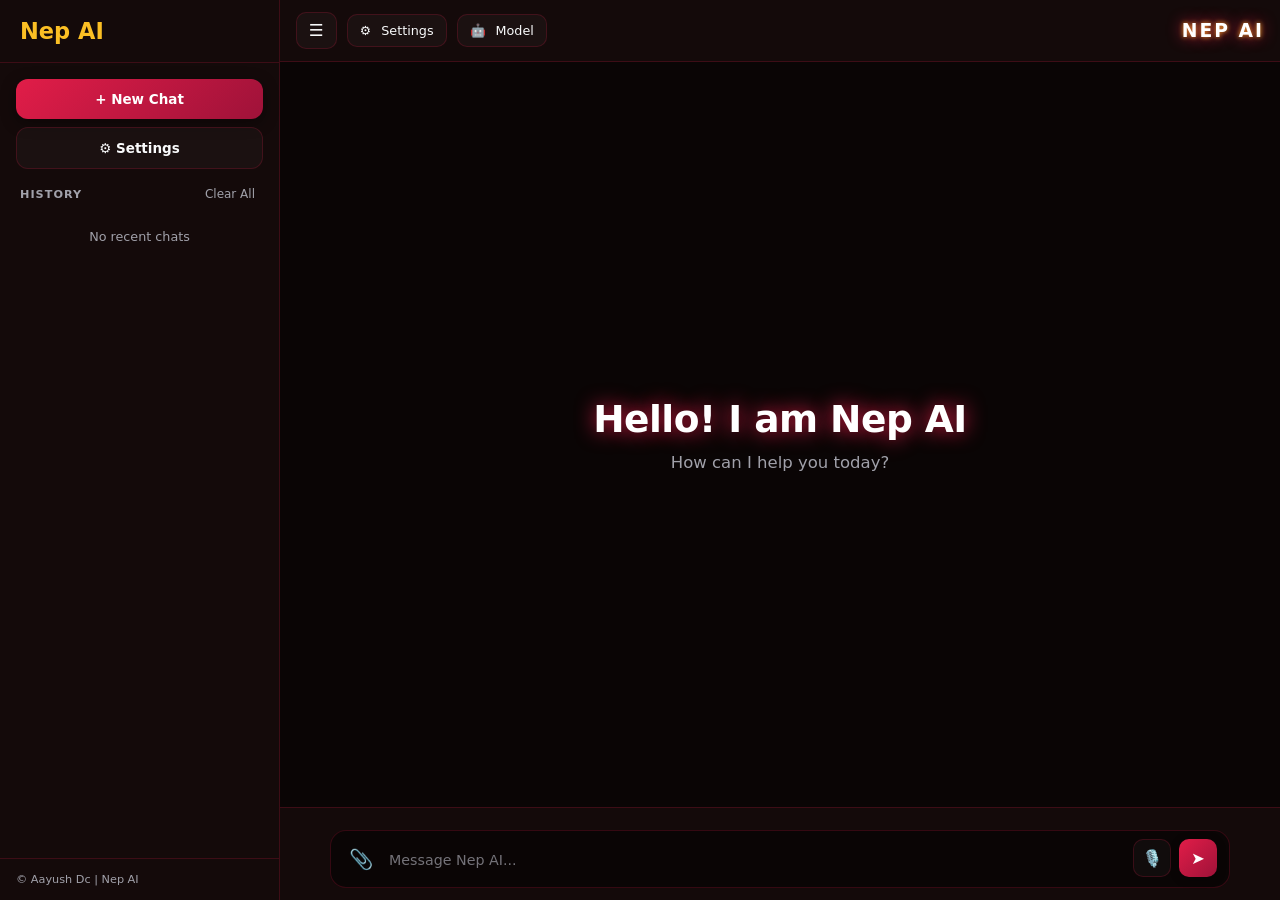
==== commit b2e24557: "Update index.html" ====
--- a/index.html
+++ b/index.html
@@ -8,130 +8,167 @@
     <script src="https://cdn.jsdelivr.net/npm/marked/marked.min.js"></script>
     <style>
       :root {
-        --bg-deep: #0f0f10;
-        --bg-surface: #1a181a;
-        --border-color: rgba(220, 38, 38, 0.25);
-        --primary: #dc2626;
-        --accent-gold: #f59e0b;
+        --bg-deep: #0a0505;
+        --bg-surface: #140a0a;
+        --border-color: rgba(225, 29, 72, 0.2);
+        --primary: #e11d48;
+        --accent-gold: #fbbf24;
         --text-main: #f9fafb;
-        --text-muted: #9ca3af;
-        --gradient-start: #dc2626;
-        --gradient-end: #b91c1c;
-        --msg-user: linear-gradient(135deg, #dc2626, #991b1b);
-      }
-
-      /* 12 Deep Theme Color Presets */
-      body.theme-crimson-red { --bg-deep: #0f0f10; --bg-surface: #1a181a; --primary: #dc2626; --accent-gold: #f59e0b; --border-color: rgba(220, 38, 38, 0.25); --gradient-start: #dc2626; --gradient-end: #b91c1c; --msg-user: linear-gradient(135deg, #dc2626, #991b1b); }
-      body.theme-neon-blue { --bg-deep: #090d16; --bg-surface: #111827; --primary: #2563eb; --accent-gold: #38bdf8; --border-color: rgba(37, 99, 235, 0.3); --gradient-start: #2563eb; --gradient-end: #1d4ed8; --msg-user: linear-gradient(135deg, #2563eb, #1e40af); }
-      body.theme-emerald-green { --bg-deep: #06120e; --bg-surface: #0f1f18; --primary: #059669; --accent-gold: #34d399; --border-color: rgba(5, 150, 105, 0.3); --gradient-start: #059669; --gradient-end: #047857; --msg-user: linear-gradient(135deg, #059669, #065f46); }
-      body.theme-cyberpunk-gold { --bg-deep: #141008; --bg-surface: #1f190e; --primary: #d97706; --accent-gold: #facc15; --border-color: rgba(217, 119, 6, 0.3); --gradient-start: #d97706; --gradient-end: #b45309; --msg-user: linear-gradient(135deg, #d97706, #92400e); }
-      body.theme-royal-purple { --bg-deep: #0f0b18; --bg-surface: #181124; --primary: #7c3aed; --accent-gold: #c084fc; --border-color: rgba(124, 58, 237, 0.3); --gradient-start: #7c3aed; --gradient-end: #6d28d9; --msg-user: linear-gradient(135deg, #7c3aed, #5b21b6); }
-      body.theme-sunset-orange { --bg-deep: #140b08; --bg-surface: #20130e; --primary: #ea580c; --accent-gold: #fb923c; --border-color: rgba(234, 88, 12, 0.3); --gradient-start: #ea580c; --gradient-end: #c2410c; --msg-user: linear-gradient(135deg, #ea580c, #9a3412); }
-      body.theme-matrix-code { --bg-deep: #050d08; --bg-surface: #0a1710; --primary: #16a34a; --accent-gold: #4ade80; --border-color: rgba(22, 163, 74, 0.3); --gradient-start: #16a34a; --gradient-end: #15803d; --msg-user: linear-gradient(135deg, #16a34a, #166534); }
-      body.theme-hot-pink { --bg-deep: #140810; --bg-surface: #200f19; --primary: #db2777; --accent-gold: #f472b6; --border-color: rgba(219, 39, 119, 0.3); --gradient-start: #db2777; --gradient-end: #be185d; --msg-user: linear-gradient(135deg, #db2777, #9d174d); }
-      body.theme-arctic-cyan { --bg-deep: #061114; --bg-surface: #0e1d22; --primary: #0891b2; --accent-gold: #22d3ee; --border-color: rgba(8, 145, 178, 0.3); --gradient-start: #0891b2; --gradient-end: #0e7490; --msg-user: linear-gradient(135deg, #0891b2, #155e75); }
-      body.theme-midnight-indigo { --bg-deep: #0b0b14; --bg-surface: #121222; --primary: #4f46e5; --accent-gold: #818cf8; --border-color: rgba(79, 70, 229, 0.3); --gradient-start: #4f46e5; --gradient-end: #4338ca; --msg-user: linear-gradient(135deg, #4f46e5, #3730a3); }
-      body.theme-solarized-lime { --bg-deep: #0f120a; --bg-surface: #191f10; --primary: #65a30d; --accent-gold: #a3e635; --border-color: rgba(101, 163, 13, 0.3); --gradient-start: #65a30d; --gradient-end: #4d7c0f; --msg-user: linear-gradient(135deg, #65a30d, #3f6212); }
-      body.theme-pure-monochrome { --bg-deep: #09090b; --bg-surface: #18181b; --primary: #52525b; --accent-gold: #f4f4f5; --border-color: rgba(113, 113, 122, 0.35); --gradient-start: #52525b; --gradient-end: #27272a; --msg-user: linear-gradient(135deg, #3f3f46, #27272a); }
+        --text-muted: #a1a1aa;
+        --gradient-start: #e11d48;
+        --gradient-end: #9f1239;
+        --msg-user: linear-gradient(135deg, #e11d48, #be123c);
+      }
+
+      /* 12 Highly Aesthetic Deep Theme Color Presets */
+      body.theme-crimson-red { --bg-deep: #0a0505; --bg-surface: #140a0a; --primary: #e11d48; --accent-gold: #fbbf24; --border-color: rgba(225, 29, 72, 0.2); --gradient-start: #e11d48; --gradient-end: #9f1239; --msg-user: linear-gradient(135deg, #e11d48, #be123c); }
+      body.theme-neon-blue { --bg-deep: #050a14; --bg-surface: #0a1120; --primary: #3b82f6; --accent-gold: #60a5fa; --border-color: rgba(59, 130, 246, 0.2); --gradient-start: #3b82f6; --gradient-end: #1d4ed8; --msg-user: linear-gradient(135deg, #3b82f6, #2563eb); }
+      body.theme-emerald-green { --bg-deep: #040d09; --bg-surface: #0a1c14; --primary: #10b981; --accent-gold: #34d399; --border-color: rgba(16, 185, 129, 0.2); --gradient-start: #10b981; --gradient-end: #047857; --msg-user: linear-gradient(135deg, #10b981, #059669); }
+      body.theme-cyberpunk-gold { --bg-deep: #120e03; --bg-surface: #1c1505; --primary: #f59e0b; --accent-gold: #fde047; --border-color: rgba(245, 158, 11, 0.2); --gradient-start: #f59e0b; --gradient-end: #b45309; --msg-user: linear-gradient(135deg, #f59e0b, #d97706); }
+      body.theme-royal-purple { --bg-deep: #0a0512; --bg-surface: #130a20; --primary: #8b5cf6; --accent-gold: #c4b5fd; --border-color: rgba(139, 92, 246, 0.2); --gradient-start: #8b5cf6; --gradient-end: #5b21b6; --msg-user: linear-gradient(135deg, #8b5cf6, #7c3aed); }
+      body.theme-sunset-orange { --bg-deep: #120703; --bg-surface: #1c0a05; --primary: #f97316; --accent-gold: #fdba74; --border-color: rgba(249, 115, 22, 0.2); --gradient-start: #f97316; --gradient-end: #c2410c; --msg-user: linear-gradient(135deg, #f97316, #ea580c); }
+      body.theme-matrix-code { --bg-deep: #020c04; --bg-surface: #051a0a; --primary: #22c55e; --accent-gold: #86efac; --border-color: rgba(34, 197, 94, 0.2); --gradient-start: #22c55e; --gradient-end: #15803d; --msg-user: linear-gradient(135deg, #22c55e, #16a34a); }
+      body.theme-hot-pink { --bg-deep: #12040b; --bg-surface: #1c0611; --primary: #ec4899; --accent-gold: #f9a8d4; --border-color: rgba(236, 72, 153, 0.2); --gradient-start: #ec4899; --gradient-end: #be185d; --msg-user: linear-gradient(135deg, #ec4899, #db2777); }
+      body.theme-arctic-cyan { --bg-deep: #030e12; --bg-surface: #061820; --primary: #06b6d4; --accent-gold: #67e8f9; --border-color: rgba(6, 182, 212, 0.2); --gradient-start: #06b6d4; --gradient-end: #0e7490; --msg-user: linear-gradient(135deg, #06b6d4, #0891b2); }
+      body.theme-midnight-indigo { --bg-deep: #060512; --bg-surface: #0b0a20; --primary: #6366f1; --accent-gold: #a5b4fc; --border-color: rgba(99, 102, 241, 0.2); --gradient-start: #6366f1; --gradient-end: #4338ca; --msg-user: linear-gradient(135deg, #6366f1, #4f46e5); }
+      body.theme-solarized-lime { --bg-deep: #0a0f03; --bg-surface: #111a05; --primary: #84cc16; --accent-gold: #bef264; --border-color: rgba(132, 204, 22, 0.2); --gradient-start: #84cc16; --gradient-end: #4d7c0f; --msg-user: linear-gradient(135deg, #84cc16, #65a30d); }
+      body.theme-pure-monochrome { --bg-deep: #050505; --bg-surface: #0f0f0f; --primary: #737373; --accent-gold: #e5e5e5; --border-color: rgba(115, 115, 115, 0.25); --gradient-start: #737373; --gradient-end: #404040; --msg-user: linear-gradient(135deg, #525252, #404040); }
 
       * { box-sizing: border-box; margin: 0; padding: 0; font-family: system-ui, -apple-system, sans-serif; -webkit-tap-highlight-color: transparent; }
-      html, body { background-color: var(--bg-deep); color: var(--text-main); width: 100%; height: 100%; height: 100dvh; overflow: hidden; font-size: 15px; transition: background 0.3s ease; }
-      .app-container { display: flex; width: 100%; height: 100%; height: 100dvh; position: relative; overflow: hidden; }
-      
-      .sidebar { width: 280px; background-color: var(--bg-surface); border-right: 1px solid var(--border-color); display: flex; flex-direction: column; z-index: 100; transition: margin-left 0.3s ease-in-out, transform 0.3s ease-in-out; flex-shrink: 0; height: 100%; position: relative; }
+      html, body { background-color: var(--bg-deep); color: var(--text-main); width: 100%; height: 100%; height: 100dvh; overflow: hidden; font-size: 15px; transition: background 0.4s ease, color 0.4s ease; }
+      
+      /* Glowing Flowers Particle System */
+      #flower-container { position: fixed; top: 0; left: 0; width: 100vw; height: 100vh; pointer-events: none; z-index: 10; overflow: hidden; }
+      .falling-flower {
+        position: absolute;
+        top: -5%;
+        color: var(--primary);
+        text-shadow: 0 0 10px var(--accent-gold), 0 0 20px var(--primary);
+        opacity: 0.8;
+        animation: fall linear infinite;
+        user-select: none;
+      }
+      @keyframes fall {
+        0% { transform: translateY(0) rotate(0deg); opacity: 0.8; }
+        80% { opacity: 0.6; }
+        100% { transform: translateY(110vh) rotate(360deg); opacity: 0; }
+      }
+
+      .app-container { display: flex; width: 100%; height: 100%; height: 100dvh; position: relative; overflow: hidden; z-index: 20; }
+      
+      .sidebar { width: 280px; background-color: var(--bg-surface); border-right: 1px solid var(--border-color); display: flex; flex-direction: column; z-index: 100; transition: margin-left 0.3s ease-in-out, transform 0.3s ease-in-out; flex-shrink: 0; height: 100%; position: relative; backdrop-filter: blur(10px); }
       .sidebar.collapsed { margin-left: -280px; }
       
       .sidebar-top { padding: 18px 20px; font-weight: 800; font-size: 1.5rem; color: var(--accent-gold); display: flex; align-items: center; justify-content: space-between; border-bottom: 1px solid var(--border-color); }
       .sidebar-actions { padding: 16px; display: flex; flex-direction: column; gap: 8px; }
-      .btn-new-chat, .btn-settings { background: linear-gradient(135deg, var(--gradient-start), var(--gradient-end)); color: #fff; border: none; padding: 10px; border-radius: 10px; width: 100%; font-weight: 600; cursor: pointer; font-size: 0.85rem; box-shadow: 0 2px 8px rgba(0, 0, 0, 0.3); text-align: center; }
-      .btn-settings { background: rgba(255, 255, 255, 0.05); border: 1px solid var(--border-color); color: var(--text-main); }
+      .btn-new-chat, .btn-settings { background: linear-gradient(135deg, var(--gradient-start), var(--gradient-end)); color: #fff; border: none; padding: 12px; border-radius: 12px; width: 100%; font-weight: 600; cursor: pointer; font-size: 0.9rem; box-shadow: 0 4px 15px rgba(0, 0, 0, 0.4); text-align: center; transition: transform 0.2s, box-shadow 0.2s; }
+      .btn-new-chat:hover, .btn-settings:hover { transform: translateY(-1px); box-shadow: 0 6px 20px rgba(0,0,0,0.5); }
+      .btn-settings { background: rgba(255, 255, 255, 0.03); border: 1px solid var(--border-color); color: var(--text-main); box-shadow: none; }
+      .btn-settings:hover { background: rgba(255,255,255,0.06); }
+      
       .recent-chats-container { flex: 1; padding: 0 16px; color: var(--text-muted); font-size: 0.85rem; overflow-y: auto; display: flex; flex-direction: column; gap: 6px; }
       
-      .history-item { background: rgba(255, 255, 255, 0.03); border: 1px solid var(--border-color); padding: 8px 10px; border-radius: 8px; color: var(--text-main); font-size: 0.8rem; cursor: pointer; display: flex; align-items: center; justify-content: space-between; gap: 8px; transition: background 0.2s; }
-      .history-item:hover { background: rgba(255, 255, 255, 0.06); }
+      .history-item { background: rgba(255, 255, 255, 0.02); border: 1px solid transparent; padding: 10px 12px; border-radius: 10px; color: var(--text-main); font-size: 0.85rem; cursor: pointer; display: flex; align-items: center; justify-content: space-between; gap: 8px; transition: all 0.2s; }
+      .history-item:hover { background: rgba(255, 255, 255, 0.05); border-color: var(--border-color); }
+      .history-item.active { background: rgba(255, 255, 255, 0.08); border-color: var(--primary); border-left: 3px solid var(--primary); }
       .history-text { white-space: nowrap; overflow: hidden; text-overflow: ellipsis; flex: 1; }
-      .delete-chat-btn { background: transparent; border: none; color: var(--text-muted); cursor: pointer; font-size: 0.85rem; padding: 2px 5px; border-radius: 4px; transition: color 0.2s, background 0.2s; opacity: 0.6; }
+      .delete-chat-btn { background: transparent; border: none; color: var(--text-muted); cursor: pointer; font-size: 0.9rem; padding: 2px 5px; border-radius: 6px; transition: color 0.2s, background 0.2s; opacity: 0; }
       .history-item:hover .delete-chat-btn { opacity: 1; }
       .delete-chat-btn:hover { color: #f87171; background: rgba(248, 113, 113, 0.1); }
 
       .sidebar-footer { padding: 14px 16px; font-size: 0.75rem; color: var(--text-muted); border-top: 1px solid var(--border-color); }
       
       .main-content { flex: 1; display: flex; flex-direction: column; height: 100%; height: 100dvh; position: relative; overflow: hidden; min-width: 0; }
-      .chat-header { padding: 12px 16px; border-bottom: 1px solid var(--border-color); background: var(--bg-surface); display: flex; justify-content: space-between; align-items: center; flex-shrink: 0; }
+      .chat-header { padding: 12px 16px; border-bottom: 1px solid var(--border-color); background: var(--bg-surface); display: flex; justify-content: space-between; align-items: center; flex-shrink: 0; backdrop-filter: blur(10px); }
       .header-left-group { display: flex; align-items: center; gap: 10px; }
       
-      .menu-toggle { display: flex; align-items: center; justify-content: center; background: var(--bg-deep); border: 1px solid var(--border-color); color: var(--text-main); padding: 8px 12px; border-radius: 10px; cursor: pointer; font-size: 1.1rem; transition: background 0.2s; }
+      .menu-toggle { display: flex; align-items: center; justify-content: center; background: rgba(255,255,255,0.03); border: 1px solid var(--border-color); color: var(--text-main); padding: 8px 12px; border-radius: 10px; cursor: pointer; font-size: 1.1rem; transition: background 0.2s; }
       .menu-toggle:hover { background: rgba(255, 255, 255, 0.1); }
       
-      .header-settings-btn { background: rgba(255, 255, 255, 0.05); border: 1px solid var(--border-color); color: var(--text-main); padding: 6px 12px; border-radius: 8px; cursor: pointer; font-size: 0.85rem; font-weight: 500; display: flex; align-items: center; gap: 6px; transition: background 0.2s; }
+      .header-settings-btn { background: rgba(255, 255, 255, 0.03); border: 1px solid var(--border-color); color: var(--text-main); padding: 8px 12px; border-radius: 10px; cursor: pointer; font-size: 0.85rem; font-weight: 500; display: flex; align-items: center; gap: 6px; transition: background 0.2s; }
       .header-settings-btn:hover { background: rgba(255, 255, 255, 0.1); }
 
-      .neon-title { font-size: 1.2rem; font-weight: 800; color: #fff; text-transform: uppercase; letter-spacing: 1px; text-shadow: 0 0 10px var(--accent-gold); }
-      
-      .chat-messages-container { flex: 1; overflow-y: auto; padding: 16px; display: flex; flex-direction: column; gap: 14px; -webkit-overflow-scrolling: touch; }
-      
-      .welcome-hero { display: flex; flex-direction: column; align-items: center; justify-content: center; height: 100%; text-align: center; gap: 8px; margin: auto; padding: 20px; }
-      .welcome-hero h1 { font-size: 2.2rem; font-weight: 800; color: #fff; text-shadow: 0 0 15px var(--primary); }
-      .welcome-hero p { color: var(--text-muted); font-size: 1.05rem; }
-
-      .message-wrapper { display: flex; flex-direction: column; max-width: 800px; width: 100%; margin: 0 auto; gap: 4px; }
+      .neon-title { font-size: 1.25rem; font-weight: 800; color: #fff; text-transform: uppercase; letter-spacing: 2px; text-shadow: 0 0 15px var(--primary), 0 0 5px var(--accent-gold); }
+      
+      .chat-messages-container { flex: 1; overflow-y: auto; padding: 20px 16px; display: flex; flex-direction: column; gap: 16px; -webkit-overflow-scrolling: touch; scroll-behavior: smooth; }
+      
+      .welcome-hero { display: flex; flex-direction: column; align-items: center; justify-content: center; height: 100%; text-align: center; gap: 12px; margin: auto; padding: 20px; }
+      .welcome-hero h1 { font-size: 2.5rem; font-weight: 800; color: #fff; text-shadow: 0 0 20px var(--primary); letter-spacing: -0.5px; }
+      .welcome-hero p { color: var(--text-muted); font-size: 1.1rem; }
+
+      .message-wrapper { display: flex; flex-direction: column; max-width: 850px; width: 100%; margin: 0 auto; gap: 6px; }
       .message-wrapper.user { align-items: flex-end; }
       .message-wrapper.assistant { align-items: flex-start; }
-      .message-bubble { padding: 11px 15px; border-radius: 14px; font-size: 0.9rem; line-height: 1.5; word-break: break-word; width: 100%; }
-      .message-wrapper.user .message-bubble { background: var(--msg-user); color: #fff; border-bottom-right-radius: 4px; box-shadow: 0 2px 8px rgba(0,0,0,0.2); }
-      .message-wrapper.assistant .message-bubble { background: var(--bg-surface); border: 1px solid var(--border-color); color: var(--text-main); border-bottom-left-radius: 4px; }
-      .message-bubble p { margin-bottom: 8px; }
-      .message-bubble pre { background: var(--bg-deep); border: 1px solid var(--border-color); padding: 10px; border-radius: 8px; overflow-x: auto; margin: 8px 0; }
-      .message-bubble code { font-family: monospace; background: rgba(255,255,255,0.1); padding: 2px 4px; border-radius: 4px; font-size: 0.85rem; }
-      .chat-img-preview { max-width: 100%; max-height: 350px; border-radius: 8px; margin-bottom: 8px; display: block; object-fit: contain; }
-      .msg-footer { display: flex; align-items: center; gap: 6px; padding: 0 4px; flex-wrap: wrap; }
-      .tts-btn, .download-img-btn { background: transparent; border: 1px solid var(--border-color); color: var(--text-muted); padding: 3px 8px; border-radius: 6px; font-size: 0.75rem; cursor: pointer; display: flex; align-items: center; gap: 4px; text-decoration: none; transition: background 0.2s, color 0.2s; }
-      .tts-btn:hover, .download-img-btn:hover { background: rgba(255, 255, 255, 0.1); color: var(--text-main); }
-      
-      .chat-input-wrapper { padding: 8px 12px calc(8px + env(safe-area-inset-bottom, 0px)) 12px; background: var(--bg-surface); border-top: 1px solid var(--border-color); flex-shrink: 0; display: flex; flex-direction: column; gap: 6px; }
+      .message-bubble { padding: 14px 18px; border-radius: 16px; font-size: 0.95rem; line-height: 1.6; word-break: break-word; width: fit-content; max-width: 100%; box-shadow: 0 4px 15px rgba(0,0,0,0.15); }
+      .message-wrapper.user .message-bubble { background: var(--msg-user); color: #fff; border-bottom-right-radius: 4px; }
+      .message-wrapper.assistant .message-bubble { background: rgba(255, 255, 255, 0.03); border: 1px solid var(--border-color); color: var(--text-main); border-bottom-left-radius: 4px; backdrop-filter: blur(5px); width: 100%; }
+      .message-bubble p { margin-bottom: 10px; }
+      .message-bubble p:last-child { margin-bottom: 0; }
+      .message-bubble pre { background: rgba(0,0,0,0.3); border: 1px solid rgba(255,255,255,0.1); padding: 12px; border-radius: 10px; overflow-x: auto; margin: 10px 0; }
+      .message-bubble code { font-family: 'Courier New', monospace; background: rgba(255,255,255,0.1); padding: 2px 6px; border-radius: 4px; font-size: 0.85rem; }
+      
+      .chat-img-preview { max-width: 100%; max-height: 400px; border-radius: 12px; margin-bottom: 10px; display: block; object-fit: contain; box-shadow: 0 4px 15px rgba(0,0,0,0.3); }
+      .msg-footer { display: flex; align-items: center; gap: 8px; padding: 0 4px; flex-wrap: wrap; }
+      .tts-btn, .download-img-btn { background: rgba(255,255,255,0.03); border: 1px solid var(--border-color); color: var(--text-muted); padding: 5px 12px; border-radius: 8px; font-size: 0.8rem; font-weight: 500; cursor: pointer; display: flex; align-items: center; gap: 6px; transition: all 0.2s; }
+      .tts-btn:hover, .download-img-btn:hover { background: var(--primary); color: #fff; border-color: var(--primary); box-shadow: 0 0 10px var(--primary); }
+      
+      .chat-input-wrapper { padding: 12px 16px calc(12px + env(safe-area-inset-bottom, 0px)) 16px; background: var(--bg-surface); border-top: 1px solid var(--border-color); flex-shrink: 0; display: flex; flex-direction: column; gap: 10px; backdrop-filter: blur(10px); }
       .stop-gen-container { display: flex; justify-content: center; max-width: 900px; width: 100%; margin: 0 auto; }
-      .stop-btn { background: rgba(220, 38, 38, 0.2); border: 1px solid var(--border-color); color: var(--text-main); padding: 6px 14px; border-radius: 8px; font-size: 0.8rem; font-weight: 600; cursor: pointer; display: none; align-items: center; gap: 6px; }
+      .stop-btn { background: rgba(225, 29, 72, 0.1); border: 1px solid var(--primary); color: #fff; padding: 8px 18px; border-radius: 20px; font-size: 0.85rem; font-weight: 600; cursor: pointer; display: none; align-items: center; gap: 8px; transition: all 0.2s; box-shadow: 0 0 15px rgba(225, 29, 72, 0.3); }
+      .stop-btn:hover { background: var(--primary); }
       .stop-btn.active { display: flex; }
-      .selected-image-preview-container { display: none; align-items: center; gap: 8px; padding: 4px 8px; background: rgba(255, 255, 255, 0.05); border-radius: 8px; width: fit-content; }
+      
+      .selected-image-preview-container { display: none; align-items: center; gap: 10px; padding: 6px 12px; background: rgba(255, 255, 255, 0.05); border: 1px solid var(--border-color); border-radius: 12px; width: fit-content; }
       .selected-image-preview-container.active { display: flex; }
-      .selected-thumb { width: 36px; height: 36px; object-fit: cover; border-radius: 4px; }
-      .remove-img-btn { background: transparent; border: none; color: #f87171; cursor: pointer; font-size: 1rem; font-weight: bold; }
-      
-      .chat-input-area { display: flex; align-items: flex-end; gap: 8px; max-width: 900px; width: 100%; margin: 0 auto; background: var(--bg-deep); border: 1px solid var(--border-color); border-radius: 12px; padding: 6px 10px; }
-      .attach-btn { background: transparent; border: none; color: var(--text-muted); font-size: 1.2rem; cursor: pointer; padding: 4px; display: flex; align-items: center; justify-content: center; margin-bottom: 2px; }
-      .chat-input { flex: 1; background: transparent; border: none; color: var(--text-main); outline: none; resize: none; max-height: 90px; font-size: 0.9rem; padding: 6px 0; line-height: 1.3; overflow-y: auto; }
-      
-      .input-action-buttons { display: flex; align-items: center; gap: 6px; margin-bottom: 2px; flex-shrink: 0; }
-      .voice-mode-btn { background: rgba(255, 255, 255, 0.05); border: 1px solid var(--border-color); color: var(--text-muted); width: 34px; height: 34px; border-radius: 9px; cursor: pointer; display: flex; align-items: center; justify-content: center; font-size: 1rem; transition: all 0.2s; }
+      .selected-thumb { width: 40px; height: 40px; object-fit: cover; border-radius: 6px; }
+      .remove-img-btn { background: transparent; border: none; color: #f87171; cursor: pointer; font-size: 1.2rem; font-weight: bold; padding: 0 5px; }
+      
+      .chat-input-area { display: flex; align-items: flex-end; gap: 10px; max-width: 900px; width: 100%; margin: 0 auto; background: var(--bg-deep); border: 1px solid var(--border-color); border-radius: 16px; padding: 8px 12px; transition: border-color 0.3s, box-shadow 0.3s; }
+      .chat-input-area:focus-within { border-color: var(--primary); box-shadow: 0 0 15px rgba(225, 29, 72, 0.15); }
+      
+      .attach-btn { background: transparent; border: none; color: var(--text-muted); font-size: 1.3rem; cursor: pointer; padding: 6px; display: flex; align-items: center; justify-content: center; margin-bottom: 2px; transition: color 0.2s; }
+      .attach-btn:hover { color: var(--primary); }
+      .chat-input { flex: 1; background: transparent; border: none; color: var(--text-main); outline: none; resize: none; max-height: 120px; font-size: 0.95rem; padding: 8px 0; line-height: 1.4; overflow-y: auto; }
+      .chat-input::placeholder { color: var(--text-muted); opacity: 0.7; }
+      
+      .input-action-buttons { display: flex; align-items: center; gap: 8px; margin-bottom: 2px; flex-shrink: 0; }
+      .voice-mode-btn { background: rgba(255, 255, 255, 0.03); border: 1px solid var(--border-color); color: var(--text-muted); width: 38px; height: 38px; border-radius: 10px; cursor: pointer; display: flex; align-items: center; justify-content: center; font-size: 1.1rem; transition: all 0.2s; }
+      .voice-mode-btn:hover { background: rgba(255,255,255,0.1); color: #fff; }
       .voice-mode-btn.listening { background: var(--primary); color: #fff; border-color: var(--primary); animation: pulse-mic 1.5s infinite; }
-      @keyframes pulse-mic { 0% { transform: scale(1); box-shadow: 0 0 0 0 rgba(0, 0, 0, 0.4); } 70% { transform: scale(1.05); box-shadow: 0 0 0 8px rgba(0, 0, 0, 0); } 100% { transform: scale(1); box-shadow: 0 0 0 0 rgba(0, 0, 0, 0); } }
-
-      .send-btn { background: linear-gradient(135deg, var(--gradient-start), var(--gradient-end)); border: none; color: #fff; width: 34px; height: 34px; border-radius: 9px; cursor: pointer; display: flex; align-items: center; justify-content: center; }
-      
-      .modal-overlay { position: fixed; top: 0; left: 0; width: 100vw; height: 100vh; background: rgba(0,0,0,0.8); z-index: 999999; display: none; align-items: center; justify-content: center; }
+      @keyframes pulse-mic { 0% { transform: scale(1); box-shadow: 0 0 0 0 rgba(225, 29, 72, 0.5); } 70% { transform: scale(1.05); box-shadow: 0 0 0 10px rgba(225, 29, 72, 0); } 100% { transform: scale(1); box-shadow: 0 0 0 0 rgba(225, 29, 72, 0); } }
+
+      .send-btn { background: linear-gradient(135deg, var(--gradient-start), var(--gradient-end)); border: none; color: #fff; width: 38px; height: 38px; border-radius: 10px; cursor: pointer; display: flex; align-items: center; justify-content: center; font-size: 1.1rem; box-shadow: 0 2px 10px rgba(0,0,0,0.3); transition: transform 0.2s; }
+      .send-btn:hover { transform: scale(1.05); }
+      
+      /* Modals */
+      .modal-overlay { position: fixed; top: 0; left: 0; width: 100vw; height: 100vh; background: rgba(0,0,0,0.8); backdrop-filter: blur(5px); z-index: 999999; display: none; align-items: center; justify-content: center; }
       .modal-overlay.active { display: flex; }
-      .modal-content { background: var(--bg-surface); border: 1px solid var(--border-color); border-radius: 14px; padding: 20px; width: 90%; max-width: 350px; display: flex; flex-direction: column; gap: 14px; z-index: 1000000; position: relative; box-shadow: 0 10px 25px rgba(0,0,0,0.5); }
-      .modal-title { font-size: 1.1rem; font-weight: 700; color: #fff; display: flex; justify-content: space-between; align-items: center; }
-      .close-modal { background: transparent; border: none; color: var(--text-muted); font-size: 1.2rem; cursor: pointer; }
-      .settings-group { display: flex; flex-direction: column; gap: 4px; position: relative; }
-      
-      .custom-dropdown { position: relative; width: 100%; }
-      .dropdown-selected { background: var(--bg-deep); border: 1px solid var(--border-color); color: var(--text-main); padding: 10px 12px; border-radius: 8px; outline: none; font-size: 0.9rem; width: 100%; cursor: pointer; display: flex; justify-content: space-between; align-items: center; transition: border-color 0.2s, box-shadow 0.2s; }
-      .dropdown-selected:hover { border-color: var(--primary); }
-      .dropdown-arrow { font-size: 0.75rem; color: var(--text-muted); transition: transform 0.3s ease; }
+      .modal-content { background: var(--bg-surface); border: 1px solid var(--border-color); border-radius: 20px; padding: 24px; width: 90%; max-width: 380px; display: flex; flex-direction: column; gap: 16px; z-index: 1000000; position: relative; box-shadow: 0 15px 35px rgba(0,0,0,0.6); }
+      .modal-title { font-size: 1.2rem; font-weight: 700; color: #fff; display: flex; justify-content: space-between; align-items: center; border-bottom: 1px solid rgba(255,255,255,0.1); padding-bottom: 12px; }
+      .close-modal { background: transparent; border: none; color: var(--text-muted); font-size: 1.5rem; cursor: pointer; transition: color 0.2s; }
+      .close-modal:hover { color: #f87171; }
+      
+      .custom-dropdown { position: relative; width: 100%; margin-top: 8px; }
+      .dropdown-selected { background: var(--bg-deep); border: 1px solid var(--border-color); color: var(--text-main); padding: 12px 16px; border-radius: 12px; outline: none; font-size: 0.95rem; width: 100%; cursor: pointer; display: flex; justify-content: space-between; align-items: center; transition: border-color 0.2s, box-shadow 0.2s; }
+      .dropdown-selected:hover { border-color: var(--primary); box-shadow: 0 0 10px rgba(225, 29, 72, 0.2); }
+      .dropdown-arrow { font-size: 0.8rem; color: var(--text-muted); transition: transform 0.3s ease; }
       .custom-dropdown.open .dropdown-arrow { transform: rotate(180deg); }
-      .dropdown-options { position: absolute; top: calc(100% + 6px); left: 0; width: 100%; background: var(--bg-surface); border: 1px solid var(--border-color); border-radius: 10px; max-height: 200px; overflow-y: auto; z-index: 10000001; box-shadow: 0 10px 25px rgba(0,0,0,0.6); opacity: 0; visibility: hidden; transform: translateY(-8px); transition: opacity 0.25s ease, transform 0.25s ease, visibility 0.25s ease; }
+      
+      .dropdown-options { position: absolute; top: calc(100% + 8px); left: 0; width: 100%; background: var(--bg-deep); border: 1px solid var(--border-color); border-radius: 12px; max-height: 220px; overflow-y: auto; z-index: 10000001; box-shadow: 0 10px 30px rgba(0,0,0,0.7); opacity: 0; visibility: hidden; transform: translateY(-10px); transition: opacity 0.25s ease, transform 0.25s ease, visibility 0.25s ease; }
       .custom-dropdown.open .dropdown-options { opacity: 1; visibility: visible; transform: translateY(0); }
-      .dropdown-option { padding: 10px 12px; font-size: 0.85rem; color: var(--text-main); cursor: pointer; transition: background 0.15s, color 0.15s; }
-      .dropdown-option:hover { background: rgba(255, 255, 255, 0.08); color: var(--accent-gold); }
-      .dropdown-option.selected { background: rgba(220, 38, 38, 0.15); color: var(--accent-gold); font-weight: 600; }
-      .dropdown-options::-webkit-scrollbar { width: 5px; }
+      .dropdown-option { padding: 12px 16px; font-size: 0.9rem; color: var(--text-main); cursor: pointer; transition: background 0.15s, color 0.15s; border-bottom: 1px solid rgba(255,255,255,0.02); }
+      .dropdown-option:last-child { border-bottom: none; }
+      .dropdown-option:hover { background: rgba(255, 255, 255, 0.05); color: var(--accent-gold); }
+      .dropdown-option.selected { background: rgba(225, 29, 72, 0.15); color: var(--accent-gold); font-weight: 600; border-left: 3px solid var(--primary); }
+      
+      .dropdown-options::-webkit-scrollbar { width: 6px; }
       .dropdown-options::-webkit-scrollbar-track { background: transparent; }
-      .dropdown-options::-webkit-scrollbar-thumb { background: var(--border-color); border-radius: 4px; }
-
-      .save-settings-btn { background: linear-gradient(135deg, var(--gradient-start), var(--gradient-end)); color: #fff; border: none; padding: 12px; border-radius: 8px; font-weight: 600; cursor: pointer; font-size: 1rem; width: 100%; text-align: center; }
-
-      .sidebar-backdrop { position: fixed; top: 0; left: 0; width: 100vw; height: 100vh; background: rgba(0,0,0,0.5); z-index: 99; display: none; }
+      .dropdown-options::-webkit-scrollbar-thumb { background: var(--border-color); border-radius: 6px; }
+
+      .save-settings-btn { background: linear-gradient(135deg, var(--gradient-start), var(--gradient-end)); color: #fff; border: none; padding: 14px; border-radius: 12px; font-weight: 600; cursor: pointer; font-size: 1rem; width: 100%; text-align: center; margin-top: 10px; box-shadow: 0 4px 15px rgba(0,0,0,0.3); transition: transform 0.2s; }
+      .save-settings-btn:hover { transform: translateY(-2px); box-shadow: 0 6px 20px rgba(0,0,0,0.4); }
+
+      .sidebar-backdrop { position: fixed; top: 0; left: 0; width: 100vw; height: 100vh; background: rgba(0,0,0,0.6); backdrop-filter: blur(2px); z-index: 99; display: none; }
       
       @media (max-width: 768px) {
         .sidebar { position: fixed; height: 100%; transform: translateX(-100%); margin-left: 0; }
@@ -142,15 +179,19 @@
     </style>
   </head>
   <body class="theme-crimson-red">
+    <!-- Raining Flowers Background -->
+    <div id="flower-container"></div>
+
     <div class="app-container" id="appContainer">
       <div class="sidebar-backdrop" id="sidebarBackdrop"></div>
       
+      <!-- Settings Modal -->
       <div class="modal-overlay" id="settingsModal">
         <div class="modal-content">
           <div class="modal-title"><span>Settings</span><button class="close-modal" id="closeModal">&times;</button></div>
           
           <div class="settings-group">
-            <div style="font-size: 0.85rem; color: var(--text-muted); margin-bottom: 6px;">Appearance Theme:</div>
+            <div style="font-size: 0.9rem; font-weight: 600; color: var(--text-muted);">Appearance Theme</div>
             <div class="custom-dropdown" id="themeCustomDropdown">
               <div class="dropdown-selected" id="themeDropdownSelected">
                 <span>Crimson Red (Default)</span>
@@ -177,28 +218,30 @@
         </div>
       </div>
 
+      <!-- Model Select Modal -->
       <div class="modal-overlay" id="modelModal">
         <div class="modal-content">
-          <div class="modal-title"><span>Select Model</span><button class="close-modal" id="closeModelModal">&times;</button></div>
-          <div style="display: flex; flex-direction: column; gap: 8px;">
-            <div style="display: flex; align-items: center; justify-content: space-between; padding: 12px; background: rgba(255,255,255,0.05); border: 1px solid var(--border-color); border-radius: 8px; cursor: pointer;">
-              <div style="display: flex; align-items: center; gap: 8px;">
-                <span style="font-weight: 600; font-size: 0.9rem;">Sol A1</span>
-                <span style="font-size: 0.75rem; color: var(--text-muted);">(Selected)</span>
+          <div class="modal-title"><span>Select AI Model</span><button class="close-modal" id="closeModelModal">&times;</button></div>
+          <div style="display: flex; flex-direction: column; gap: 10px;">
+            <div style="display: flex; align-items: center; justify-content: space-between; padding: 14px; background: rgba(255,255,255,0.05); border: 1px solid var(--primary); border-radius: 12px; cursor: pointer; box-shadow: inset 0 0 10px rgba(225,29,72,0.1);">
+              <div style="display: flex; align-items: center; gap: 10px;">
+                <span style="font-weight: 700; font-size: 0.95rem; color: #fff;">Sol A1</span>
+                <span style="font-size: 0.75rem; background: var(--primary); color: #fff; padding: 2px 6px; border-radius: 4px;">Active</span>
               </div>
-              <div style="width: 10px; height: 10px; border-radius: 50%; background: #22c55e; box-shadow: 0 0 10px #22c55e;" title="Online"></div>
+              <div style="width: 12px; height: 12px; border-radius: 50%; background: #22c55e; box-shadow: 0 0 12px #22c55e;" title="Online"></div>
             </div>
-            <div style="display: flex; align-items: center; justify-content: space-between; padding: 12px; background: rgba(255,255,255,0.02); border: 1px solid rgba(255,255,255,0.05); border-radius: 8px; opacity: 0.5; cursor: not-allowed;">
-              <div style="display: flex; align-items: center; gap: 8px;">
-                <span style="font-weight: 600; font-size: 0.9rem; color: var(--text-muted);">Sol Premium A2</span>
-                <span style="font-size: 0.75rem; color: #f87171;">Coming Soon</span>
+            <div style="display: flex; align-items: center; justify-content: space-between; padding: 14px; background: rgba(255,255,255,0.02); border: 1px solid rgba(255,255,255,0.05); border-radius: 12px; opacity: 0.6; cursor: not-allowed;">
+              <div style="display: flex; align-items: center; gap: 10px;">
+                <span style="font-weight: 600; font-size: 0.95rem; color: var(--text-muted);">Sol Premium A2</span>
+                <span style="font-size: 0.75rem; color: #f87171; border: 1px solid #f87171; padding: 2px 6px; border-radius: 4px;">Coming Soon</span>
               </div>
-              <div style="width: 10px; height: 10px; border-radius: 50%; background: #ef4444; box-shadow: 0 0 10px #ef4444;" title="Offline"></div>
+              <div style="width: 12px; height: 12px; border-radius: 50%; background: #ef4444; box-shadow: 0 0 12px #ef4444;" title="Offline"></div>
             </div>
           </div>
         </div>
       </div>
 
+      <!-- Sidebar -->
       <aside class="sidebar" id="sidebar">
         <div class="sidebar-top"><span>Nep AI</span></div>
         <div class="sidebar-actions">
@@ -206,21 +249,24 @@
           <button class="btn-settings" id="settingsBtn">⚙️ Settings</button>
         </div>
         <div class="recent-chats-container" id="historyListContainer">
-          <div style="display: flex; justify-content: space-between; align-items: center; margin-bottom: 6px;">
-            <span style="text-transform:uppercase; font-size:0.7rem; color: var(--text-muted);">Chat History</span>
-            <button id="clearAllHistoryBtn" title="Clear All History" style="background: transparent; border: none; color: var(--text-muted); font-size: 0.75rem; cursor: pointer; padding: 2px 4px; border-radius: 4px;" onmouseover="this.style.color='#f87171'" onmouseout="this.style.color='var(--text-muted)'">Clear All</button>
+          <div style="display: flex; justify-content: space-between; align-items: center; margin-bottom: 10px; padding: 0 4px;">
+            <span style="text-transform:uppercase; font-size:0.75rem; font-weight: 700; letter-spacing: 1px; color: var(--text-muted);">History</span>
+            <button id="clearAllHistoryBtn" title="Clear All History" style="background: transparent; border: none; color: var(--text-muted); font-size: 0.8rem; cursor: pointer; padding: 2px 4px; border-radius: 4px; transition: color 0.2s;">Clear All</button>
           </div>
-          <div id="historyList" style="display: flex; flex-direction: column; gap: 6px;"><div style="color: var(--text-muted); font-size: 0.8rem;">No recent chats</div></div>
+          <div id="historyList" style="display: flex; flex-direction: column; gap: 8px;">
+            <div style="color: var(--text-muted); font-size: 0.85rem; text-align: center; padding: 10px 0;">No recent chats</div>
+          </div>
         </div>
-        <div class="sidebar-footer">© Aayush Dc</div>
+        <div class="sidebar-footer">© Aayush Dc | Nep AI</div>
       </aside>
       
+      <!-- Main Content -->
       <main class="main-content">
         <header class="chat-header">
           <div class="header-left-group">
             <button class="menu-toggle" id="menuBtn" title="Toggle Sidebar">&#9776;</button>
-            <button class="header-settings-btn" id="headerSettingsBtn" type="button">⚙️ <span>Settings</span></button>
-            <button class="header-settings-btn" id="selectModelBtn" type="button">🤖 <span>Select Model</span></button>
+            <button class="header-settings-btn" id="headerSettingsBtn" type="button">⚙️ <span style="margin-left: 4px;">Settings</span></button>
+            <button class="header-settings-btn" id="selectModelBtn" type="button">🤖 <span style="margin-left: 4px;">Model</span></button>
           </div>
           <div class="neon-title">Nep AI</div>
         </header>
@@ -236,7 +282,7 @@
           <div class="stop-gen-container"><button class="stop-btn" id="stopBtn">⏹ Stop Generating</button></div>
           <div class="selected-image-preview-container" id="imagePreviewContainer">
             <img id="selectedThumb" class="selected-thumb" src="" alt="attachment" />
-            <span style="font-size: 0.8rem; color: var(--text-muted);">Image attached</span>
+            <span style="font-size: 0.85rem; font-weight: 500; color: var(--text-muted);">Image attached</span>
             <button class="remove-img-btn" id="removeImgBtn">&times;</button>
           </div>
           <div class="chat-input-area">
@@ -255,6 +301,7 @@
     <script>
       const GROQ_API_KEY = "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";
       
+      // DOM Elements
       const menuBtn = document.getElementById('menuBtn');
       const sidebar = document.getElementById('sidebar');
       const backdrop = document.getElementById('sidebarBackdrop');
@@ -287,6 +334,31 @@
       const modelModal = document.getElementById('modelModal');
       const closeModelModal = document.getElementById('closeModelModal');
 
+      /* Raining Flowers Background Effect */
+      function createFlower() {
+        const container = document.getElementById('flower-container');
+        if (!container) return;
+        const flower = document.createElement('div');
+        flower.className = 'falling-flower';
+        const symbols = ['✿', '❀', '🌸', '✨', '❁', '✦']; 
+        flower.innerText = symbols[Math.floor(Math.random() * symbols.length)];
+        
+        // Randomize position, duration, and size
+        flower.style.left = Math.random() * 100 + 'vw';
+        flower.style.animationDuration = (Math.random() * 5 + 6) + 's'; // 6 to 11 seconds
+        flower.style.fontSize = (Math.random() * 1 + 1) + 'rem'; // 1rem to 2rem
+        
+        container.appendChild(flower);
+        
+        // Remove element after animation to prevent memory leak
+        setTimeout(() => {
+          flower.remove();
+        }, 12000); 
+      }
+      // Start spawning flowers
+      setInterval(createFlower, 900);
+
+      /* Theme Settings */
       const themeNames = {
         'crimson-red': 'Crimson Red (Default)',
         'neon-blue': 'Neon Blue',
@@ -313,9 +385,7 @@
       });
 
       themeDropdownOptions.forEach(option => {
-        if (option.getAttribute('data-value') === cleanThemeValue) {
-          option.classList.add('selected');
-        }
+        if (option.getAttribute('data-value') === cleanThemeValue) option.classList.add('selected');
         option.addEventListener('click', (e) => {
           e.stopPropagation();
           cleanThemeValue = option.getAttribute('data-value');
@@ -326,10 +396,9 @@
         });
       });
 
-      window.addEventListener('click', () => {
-        themeCustomDropdown.classList.remove('open');
-      });
-
+      window.addEventListener('click', () => themeCustomDropdown.classList.remove('open'));
+
+      /* Sidebar Logic */
       let isSidebarOpen = localStorage.getItem('nep_ai_sidebar') !== 'closed';
       if (window.innerWidth > 768 && !isSidebarOpen) sidebar.classList.add('collapsed');
 
@@ -345,16 +414,14 @@
       menuBtn.addEventListener('click', toggleMenu);
       backdrop.addEventListener('click', () => { sidebar.classList.remove('open'); backdrop.classList.remove('active'); });
 
+      /* Modals Handling */
       const openSettings = (e) => { 
         if(e) e.preventDefault(); 
         cleanThemeValue = (localStorage.getItem('nep_ai_theme') || 'theme-crimson-red').replace('theme-', '');
         themeDropdownSelectedText.textContent = themeNames[cleanThemeValue] || 'Crimson Red (Default)';
         themeDropdownOptions.forEach(opt => {
-          if (opt.getAttribute('data-value') === cleanThemeValue) {
-            opt.classList.add('selected');
-          } else {
-            opt.classList.remove('selected');
-          }
+          if (opt.getAttribute('data-value') === cleanThemeValue) opt.classList.add('selected');
+          else opt.classList.remove('selected');
         });
         settingsModal.classList.add('active'); 
       };
@@ -371,20 +438,24 @@
       saveSettingsBtn.onclick = (e) => { 
         e.preventDefault(); 
         localStorage.setItem('nep_ai_theme', 'theme-' + cleanThemeValue);
+        document.body.className = 'theme-' + cleanThemeValue; // Apply immediately without reload
         settingsModal.classList.remove('active');
-        window.location.reload();
       };
 
+      /* Chat state */
       let conversationHistory = [];
       let savedConversations = JSON.parse(localStorage.getItem('nep_ai_chat_history') || '[]');
+      let currentChatIndex = null;
       let currentAbortController = null;
       let attachedBase64Image = null;
 
+      /* Input Box */
       chatInput.addEventListener('input', function() {
         this.style.height = 'auto';
-        this.style.height = Math.min(this.scrollHeight, 90) + 'px';
+        this.style.height = Math.min(this.scrollHeight, 120) + 'px';
       });
 
+      /* Image Attachment */
       attachBtn.addEventListener('click', () => imageInput.click());
       imageInput.addEventListener('change', (e) => {
         const file = e.target.files[0];
@@ -395,15 +466,23 @@
       });
       removeImgBtn.addEventListener('click', () => { attachedBase64Image = null; imageInput.value = ''; imagePreviewContainer.classList.remove('active'); });
 
+      /* Image Generation Rules */
       function isImageGenerationRequest(text) {
         const lower = text.toLowerCase();
-        const triggers = ['create an image', 'generate an image', 'draw a', 'picture of', 'paint a', 'photo of', 'illustrate'];
-        return triggers.some(trigger => lower.includes(trigger));
-      }
-
+        const imageKeywords = ['image', 'picture', 'photo', 'pic', 'genrate', 'generate', 'buit', 'build', 'illustration', 'drawing', 'painting', 'portrait', 'wallpaper'];
+        const hasImageKeyword = imageKeywords.some(kw => lower.includes(kw));
+        
+        const actionWords = ['make', 'create', 'genrate', 'buit', 'build', 'draw', 'paint', 'render'];
+        const visualObjects = ['cat', 'dog', 'car', 'house', 'sunset', 'portrait', 'landscape', 'logo', 'avatar', 'art', 'design', 'scene', 'girl', 'boy', 'animal', 'city', 'ocean', 'mountain', 'space'];
+        const hasActionAndVisual = actionWords.some(action => lower.includes(action)) && visualObjects.some(obj => lower.includes(obj));
+        
+        return hasImageKeyword || hasActionAndVisual;
+      }
+
+      /* Core Image Generation */
       async function handleImageGeneration(promptText) {
         const loadingId = 'msg-' + Date.now();
-        chatMessages.innerHTML += `<div class="message-wrapper assistant" id="${loadingId}"><div class="message-bubble" style="opacity: 0.7;">Generating image...</div></div>`;
+        chatMessages.innerHTML += `<div class="message-wrapper assistant" id="${loadingId}"><div class="message-bubble" style="opacity: 0.7;">✨ Painting your image...</div></div>`;
         chatMessages.scrollTop = chatMessages.scrollHeight;
         stopBtn.classList.add('active');
 
@@ -430,6 +509,7 @@
         }
       }
 
+      /* Core AI API Call */
       async function callGroqCloudAPI(promptText, imageUrl, isVoiceLoop = false) {
         if (!imageUrl && isImageGenerationRequest(promptText)) {
           conversationHistory.push({ role: 'user', content: promptText });
@@ -447,7 +527,7 @@
           let userContent = imageUrl ? [{ type: "text", text: promptText || "Analyze this image" }, { type: "image_url", image_url: { url: imageUrl } }] : promptText;
           conversationHistory.push({ role: 'user', content: userContent });
           
-          let systemInstruction = "You are Nep AI, a helpful, direct conversational assistant. Provide clear, concise answers suited for user inquiries without reasoning steps, markdown tables, or code blocks.";
+          let systemInstruction = "You are Nep AI, a helpful, direct conversational assistant. Provide clear, concise answers suited for user inquiries.";
 
           const response = await fetch('https://api.groq.com/openai/v1/chat/completions', {
             method: 'POST',
@@ -493,6 +573,27 @@
 
       stopBtn.addEventListener('click', () => { currentAbortController?.abort(); stopVoiceMode(); });
 
+      /* One Click Force Download Script */
+      window.forceDownload = async function(imageUrl, filename) {
+        try {
+          const response = await fetch(imageUrl);
+          const blob = await response.blob();
+          const url = window.URL.createObjectURL(blob);
+          const a = document.createElement('a');
+          a.style.display = 'none';
+          a.href = url;
+          a.download = filename;
+          document.body.appendChild(a);
+          a.click();
+          window.URL.revokeObjectURL(url);
+          document.body.removeChild(a);
+        } catch (err) {
+          console.error("Direct download failed, falling back to new tab.", err);
+          window.open(imageUrl, '_blank');
+        }
+      };
+
+      /* UI Message Rendering */
       function appendMessageUI(sender, text, imageUrl = null) {
         const welcomeHero = document.getElementById('welcomeHero');
         if (welcomeHero) welcomeHero.remove();
@@ -502,7 +603,10 @@
         if (sender !== 'user') {
           const tempDiv = document.createElement('div'); tempDiv.innerHTML = formattedContent;
           const encodedText = btoa(unescape(encodeURIComponent(tempDiv.textContent || tempDiv.innerText || '')));
-          let downloadBtnHtml = imageUrl ? `<a href="${imageUrl}" download="nep-ai-image.jpg" target="_blank" class="download-img-btn">📥 Download Image</a>` : '';
+          
+          // Replaced <a> tag with button triggering forceDownload JS function
+          let downloadBtnHtml = imageUrl ? `<button onclick="forceDownload('${imageUrl}', 'nep-ai-creation.jpg')" class="download-img-btn">📥 Save Image</button>` : '';
+          
           footerHtml = `<div class="msg-footer"><button class="tts-btn" onclick="speakEncodedText(this, '${encodedText}')">🔊 Listen</button>${downloadBtnHtml}</div>`;
         }
         chatMessages.innerHTML += `<div class="message-wrapper ${sender}"><div class="message-bubble">${formattedContent}</div>${footerHtml}</div>`;
@@ -511,6 +615,7 @@
 
       function speakEncodedText(btn, b64) { speakText(btn, decodeURIComponent(escape(atob(b64)))); }
 
+      /* Message submission */
       function handleSendMessage() {
         stopVoiceMode();
         const text = chatInput.value.trim(), activeImage = attachedBase64Image;
@@ -524,6 +629,7 @@
       sendBtn.addEventListener('click', handleSendMessage);
       chatInput.addEventListener('keydown', (e) => { if (e.key === 'Enter' && !e.shiftKey) { e.preventDefault(); handleSendMessage(); } });
 
+      /* Voice System */
       let isVoiceModeActive = false;
       let recognition = null;
 
@@ -554,7 +660,7 @@
         try {
           if (!recognition) recognition = setupSpeechRecognition();
           if (recognition) { recognition.start(); voiceModeBtn.classList.add('listening'); }
-          else { alert("Speech recognition not supported."); stopVoiceMode(); }
+          else { alert("Speech recognition not supported on this browser."); stopVoiceMode(); }
         } catch (err) {}
       }
 
@@ -587,12 +693,13 @@
         window.speechSynthesis.speak(utterance);
       }
 
+      /* History Management */
       function renderHistory() {
-        if (savedConversations.length === 0) { historyList.innerHTML = `<div style="color: var(--text-muted); font-size: 0.8rem;">No recent chats</div>`; return; }
+        if (savedConversations.length === 0) { historyList.innerHTML = `<div style="color: var(--text-muted); font-size: 0.85rem; text-align: center; padding: 10px 0;">No recent chats</div>`; return; }
         historyList.innerHTML = '';
         savedConversations.forEach((chat, idx) => {
           const item = document.createElement('div');
-          item.className = 'history-item';
+          item.className = 'history-item' + (currentChatIndex === idx ? ' active' : '');
           
           const textSpan = document.createElement('span');
           textSpan.className = 'history-text';
@@ -615,6 +722,13 @@
       function deleteChat(index, event) {
         event.stopPropagation();
         savedConversations.splice(index, 1);
+        if (currentChatIndex === index) {
+          currentChatIndex = null;
+          conversationHistory = [];
+          chatMessages.innerHTML = `<div class="welcome-hero" id="welcomeHero"><h1>Hello! I am Nep AI</h1><p>How can I help you today?</p></div>`;
+        } else if (currentChatIndex > index) {
+          currentChatIndex--;
+        }
         localStorage.setItem('nep_ai_chat_history', JSON.stringify(savedConversations));
         renderHistory();
       }
@@ -623,7 +737,9 @@
         if (savedConversations.length === 0) return;
         if (confirm("Are you sure you want to clear all chat history?")) {
           savedConversations = [];
+          currentChatIndex = null;
           localStorage.removeItem('nep_ai_chat_history');
+          chatMessages.innerHTML = `<div class="welcome-hero" id="welcomeHero"><h1>Hello! I am Nep AI</h1><p>How can I help you today?</p></div>`;
           renderHistory();
         }
       });
@@ -632,6 +748,7 @@
         stopVoiceMode(); window.speechSynthesis.cancel();
         if (currentAbortController) currentAbortController.abort();
         stopBtn.classList.remove('active');
+        currentChatIndex = index;
         conversationHistory = [...savedConversations[index].messages];
         chatMessages.innerHTML = '';
         conversationHistory.forEach(msg => {
@@ -642,15 +759,17 @@
           }
           appendMessageUI(msg.role === 'user' ? 'user' : 'assistant', content, img);
         });
+        renderHistory();
       }
 
       newChatBtn.addEventListener('click', () => {
         stopVoiceMode(); window.speechSynthesis.cancel();
         if (currentAbortController) currentAbortController.abort();
         stopBtn.classList.remove('active');
-        if (conversationHistory.length > 0) saveCurrentChatToHistory();
         conversationHistory = [];
+        currentChatIndex = null;
         chatMessages.innerHTML = `<div class="welcome-hero" id="welcomeHero"><h1>Hello! I am Nep AI</h1><p>How can I help you today?</p></div>`;
+        renderHistory();
         if (window.innerWidth <= 768) toggleMenu();
       });
 
@@ -661,12 +780,25 @@
         if (first) {
           title = typeof first.content === 'string' ? first.content.slice(0, 30) + '...' : (first.content.find(c => c.type === 'text')?.text.slice(0, 30) + '...' || "Image Query");
         }
-        savedConversations.unshift({ title, messages: [...conversationHistory] });
-        if (savedConversations.length > 15) savedConversations.pop();
+
+        if (currentChatIndex !== null && savedConversations[currentChatIndex]) {
+          savedConversations[currentChatIndex].title = title;
+          savedConversations[currentChatIndex].messages = [...conversationHistory];
+        } else {
+          savedConversations.unshift({ title, messages: [...conversationHistory] });
+          currentChatIndex = 0;
+        }
+
+        if (savedConversations.length > 20) {
+          savedConversations.pop();
+          if (currentChatIndex >= savedConversations.length) currentChatIndex = savedConversations.length - 1;
+        }
+
         localStorage.setItem('nep_ai_chat_history', JSON.stringify(savedConversations));
         renderHistory();
       }
 
+      /* Initial setup on page load */
       renderHistory();
     </script>
   </body>
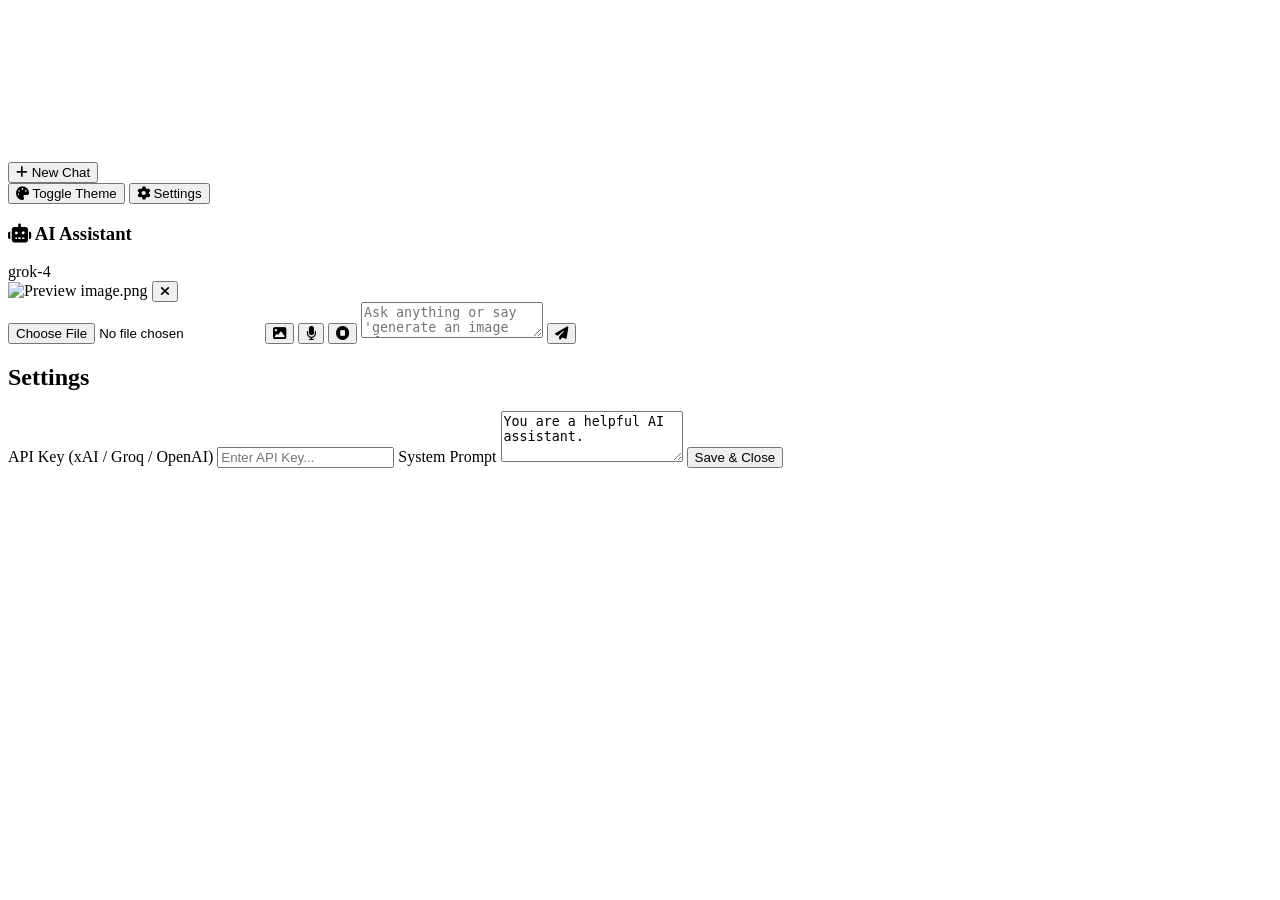
==== commit 9607c476: "Update index.html" ====
--- a/index.html
+++ b/index.html
@@ -1,805 +1,98 @@
 <!DOCTYPE html>
 <html lang="en">
-  <head>
-    <meta charset="UTF-8" />
-    <meta name="viewport" content="width=device-width, initial-scale=1.0, maximum-scale=1.0, user-scalable=no, viewport-fit=cover" />
-    <title>Nep AI - Professional Edition</title>
-    <link rel="manifest" href="/manifest.json">
-    <script src="https://cdn.jsdelivr.net/npm/marked/marked.min.js"></script>
-    <style>
-      :root {
-        --bg-deep: #0a0505;
-        --bg-surface: #140a0a;
-        --border-color: rgba(225, 29, 72, 0.2);
-        --primary: #e11d48;
-        --accent-gold: #fbbf24;
-        --text-main: #f9fafb;
-        --text-muted: #a1a1aa;
-        --gradient-start: #e11d48;
-        --gradient-end: #9f1239;
-        --msg-user: linear-gradient(135deg, #e11d48, #be123c);
-      }
+<head>
+    <meta charset="UTF-8">
+    <meta name="viewport" content="width=device-width, initial-scale=1.0">
+    <title>Ultimate AI Chat Studio</title>
+    <!-- Icons & Syntax Highlighting -->
+    <link rel="stylesheet" href="https://cdnjs.cloudflare.com/ajax/libs/font-awesome/6.4.0/css/all.min.css">
+    <link rel="stylesheet" href="https://cdnjs.cloudflare.com/ajax/libs/highlight.js/11.7.0/styles/atom-one-dark.min.css">
+    <!-- Custom Styles -->
+    <link rel="stylesheet" href="styles.css">
+</head>
+<body>
 
-      /* 12 Highly Aesthetic Deep Theme Color Presets */
-      body.theme-crimson-red { --bg-deep: #0a0505; --bg-surface: #140a0a; --primary: #e11d48; --accent-gold: #fbbf24; --border-color: rgba(225, 29, 72, 0.2); --gradient-start: #e11d48; --gradient-end: #9f1239; --msg-user: linear-gradient(135deg, #e11d48, #be123c); }
-      body.theme-neon-blue { --bg-deep: #050a14; --bg-surface: #0a1120; --primary: #3b82f6; --accent-gold: #60a5fa; --border-color: rgba(59, 130, 246, 0.2); --gradient-start: #3b82f6; --gradient-end: #1d4ed8; --msg-user: linear-gradient(135deg, #3b82f6, #2563eb); }
-      body.theme-emerald-green { --bg-deep: #040d09; --bg-surface: #0a1c14; --primary: #10b981; --accent-gold: #34d399; --border-color: rgba(16, 185, 129, 0.2); --gradient-start: #10b981; --gradient-end: #047857; --msg-user: linear-gradient(135deg, #10b981, #059669); }
-      body.theme-cyberpunk-gold { --bg-deep: #120e03; --bg-surface: #1c1505; --primary: #f59e0b; --accent-gold: #fde047; --border-color: rgba(245, 158, 11, 0.2); --gradient-start: #f59e0b; --gradient-end: #b45309; --msg-user: linear-gradient(135deg, #f59e0b, #d97706); }
-      body.theme-royal-purple { --bg-deep: #0a0512; --bg-surface: #130a20; --primary: #8b5cf6; --accent-gold: #c4b5fd; --border-color: rgba(139, 92, 246, 0.2); --gradient-start: #8b5cf6; --gradient-end: #5b21b6; --msg-user: linear-gradient(135deg, #8b5cf6, #7c3aed); }
-      body.theme-sunset-orange { --bg-deep: #120703; --bg-surface: #1c0a05; --primary: #f97316; --accent-gold: #fdba74; --border-color: rgba(249, 115, 22, 0.2); --gradient-start: #f97316; --gradient-end: #c2410c; --msg-user: linear-gradient(135deg, #f97316, #ea580c); }
-      body.theme-matrix-code { --bg-deep: #020c04; --bg-surface: #051a0a; --primary: #22c55e; --accent-gold: #86efac; --border-color: rgba(34, 197, 94, 0.2); --gradient-start: #22c55e; --gradient-end: #15803d; --msg-user: linear-gradient(135deg, #22c55e, #16a34a); }
-      body.theme-hot-pink { --bg-deep: #12040b; --bg-surface: #1c0611; --primary: #ec4899; --accent-gold: #f9a8d4; --border-color: rgba(236, 72, 153, 0.2); --gradient-start: #ec4899; --gradient-end: #be185d; --msg-user: linear-gradient(135deg, #ec4899, #db2777); }
-      body.theme-arctic-cyan { --bg-deep: #030e12; --bg-surface: #061820; --primary: #06b6d4; --accent-gold: #67e8f9; --border-color: rgba(6, 182, 212, 0.2); --gradient-start: #06b6d4; --gradient-end: #0e7490; --msg-user: linear-gradient(135deg, #06b6d4, #0891b2); }
-      body.theme-midnight-indigo { --bg-deep: #060512; --bg-surface: #0b0a20; --primary: #6366f1; --accent-gold: #a5b4fc; --border-color: rgba(99, 102, 241, 0.2); --gradient-start: #6366f1; --gradient-end: #4338ca; --msg-user: linear-gradient(135deg, #6366f1, #4f46e5); }
-      body.theme-solarized-lime { --bg-deep: #0a0f03; --bg-surface: #111a05; --primary: #84cc16; --accent-gold: #bef264; --border-color: rgba(132, 204, 22, 0.2); --gradient-start: #84cc16; --gradient-end: #4d7c0f; --msg-user: linear-gradient(135deg, #84cc16, #65a30d); }
-      body.theme-pure-monochrome { --bg-deep: #050505; --bg-surface: #0f0f0f; --primary: #737373; --accent-gold: #e5e5e5; --border-color: rgba(115, 115, 115, 0.25); --gradient-start: #737373; --gradient-end: #404040; --msg-user: linear-gradient(135deg, #525252, #404040); }
+    <!-- Falling Flowers Canvas Background -->
+    <canvas id="bg-canvas"></canvas>
 
-      * { box-sizing: border-box; margin: 0; padding: 0; font-family: system-ui, -apple-system, sans-serif; -webkit-tap-highlight-color: transparent; }
-      html, body { background-color: var(--bg-deep); color: var(--text-main); width: 100%; height: 100%; height: 100dvh; overflow: hidden; font-size: 15px; transition: background 0.4s ease, color 0.4s ease; }
-      
-      /* Glowing Flowers Particle System */
-      #flower-container { position: fixed; top: 0; left: 0; width: 100vw; height: 100vh; pointer-events: none; z-index: 10; overflow: hidden; }
-      .falling-flower {
-        position: absolute;
-        top: -5%;
-        color: var(--primary);
-        text-shadow: 0 0 10px var(--accent-gold), 0 0 20px var(--primary);
-        opacity: 0.8;
-        animation: fall linear infinite;
-        user-select: none;
-      }
-      @keyframes fall {
-        0% { transform: translateY(0) rotate(0deg); opacity: 0.8; }
-        80% { opacity: 0.6; }
-        100% { transform: translateY(110vh) rotate(360deg); opacity: 0; }
-      }
-
-      .app-container { display: flex; width: 100%; height: 100%; height: 100dvh; position: relative; overflow: hidden; z-index: 20; }
-      
-      .sidebar { width: 280px; background-color: var(--bg-surface); border-right: 1px solid var(--border-color); display: flex; flex-direction: column; z-index: 100; transition: margin-left 0.3s ease-in-out, transform 0.3s ease-in-out; flex-shrink: 0; height: 100%; position: relative; backdrop-filter: blur(10px); }
-      .sidebar.collapsed { margin-left: -280px; }
-      
-      .sidebar-top { padding: 18px 20px; font-weight: 800; font-size: 1.5rem; color: var(--accent-gold); display: flex; align-items: center; justify-content: space-between; border-bottom: 1px solid var(--border-color); }
-      .sidebar-actions { padding: 16px; display: flex; flex-direction: column; gap: 8px; }
-      .btn-new-chat, .btn-settings { background: linear-gradient(135deg, var(--gradient-start), var(--gradient-end)); color: #fff; border: none; padding: 12px; border-radius: 12px; width: 100%; font-weight: 600; cursor: pointer; font-size: 0.9rem; box-shadow: 0 4px 15px rgba(0, 0, 0, 0.4); text-align: center; transition: transform 0.2s, box-shadow 0.2s; }
-      .btn-new-chat:hover, .btn-settings:hover { transform: translateY(-1px); box-shadow: 0 6px 20px rgba(0,0,0,0.5); }
-      .btn-settings { background: rgba(255, 255, 255, 0.03); border: 1px solid var(--border-color); color: var(--text-main); box-shadow: none; }
-      .btn-settings:hover { background: rgba(255,255,255,0.06); }
-      
-      .recent-chats-container { flex: 1; padding: 0 16px; color: var(--text-muted); font-size: 0.85rem; overflow-y: auto; display: flex; flex-direction: column; gap: 6px; }
-      
-      .history-item { background: rgba(255, 255, 255, 0.02); border: 1px solid transparent; padding: 10px 12px; border-radius: 10px; color: var(--text-main); font-size: 0.85rem; cursor: pointer; display: flex; align-items: center; justify-content: space-between; gap: 8px; transition: all 0.2s; }
-      .history-item:hover { background: rgba(255, 255, 255, 0.05); border-color: var(--border-color); }
-      .history-item.active { background: rgba(255, 255, 255, 0.08); border-color: var(--primary); border-left: 3px solid var(--primary); }
-      .history-text { white-space: nowrap; overflow: hidden; text-overflow: ellipsis; flex: 1; }
-      .delete-chat-btn { background: transparent; border: none; color: var(--text-muted); cursor: pointer; font-size: 0.9rem; padding: 2px 5px; border-radius: 6px; transition: color 0.2s, background 0.2s; opacity: 0; }
-      .history-item:hover .delete-chat-btn { opacity: 1; }
-      .delete-chat-btn:hover { color: #f87171; background: rgba(248, 113, 113, 0.1); }
-
-      .sidebar-footer { padding: 14px 16px; font-size: 0.75rem; color: var(--text-muted); border-top: 1px solid var(--border-color); }
-      
-      .main-content { flex: 1; display: flex; flex-direction: column; height: 100%; height: 100dvh; position: relative; overflow: hidden; min-width: 0; }
-      .chat-header { padding: 12px 16px; border-bottom: 1px solid var(--border-color); background: var(--bg-surface); display: flex; justify-content: space-between; align-items: center; flex-shrink: 0; backdrop-filter: blur(10px); }
-      .header-left-group { display: flex; align-items: center; gap: 10px; }
-      
-      .menu-toggle { display: flex; align-items: center; justify-content: center; background: rgba(255,255,255,0.03); border: 1px solid var(--border-color); color: var(--text-main); padding: 8px 12px; border-radius: 10px; cursor: pointer; font-size: 1.1rem; transition: background 0.2s; }
-      .menu-toggle:hover { background: rgba(255, 255, 255, 0.1); }
-      
-      .header-settings-btn { background: rgba(255, 255, 255, 0.03); border: 1px solid var(--border-color); color: var(--text-main); padding: 8px 12px; border-radius: 10px; cursor: pointer; font-size: 0.85rem; font-weight: 500; display: flex; align-items: center; gap: 6px; transition: background 0.2s; }
-      .header-settings-btn:hover { background: rgba(255, 255, 255, 0.1); }
-
-      .neon-title { font-size: 1.25rem; font-weight: 800; color: #fff; text-transform: uppercase; letter-spacing: 2px; text-shadow: 0 0 15px var(--primary), 0 0 5px var(--accent-gold); }
-      
-      .chat-messages-container { flex: 1; overflow-y: auto; padding: 20px 16px; display: flex; flex-direction: column; gap: 16px; -webkit-overflow-scrolling: touch; scroll-behavior: smooth; }
-      
-      .welcome-hero { display: flex; flex-direction: column; align-items: center; justify-content: center; height: 100%; text-align: center; gap: 12px; margin: auto; padding: 20px; }
-      .welcome-hero h1 { font-size: 2.5rem; font-weight: 800; color: #fff; text-shadow: 0 0 20px var(--primary); letter-spacing: -0.5px; }
-      .welcome-hero p { color: var(--text-muted); font-size: 1.1rem; }
-
-      .message-wrapper { display: flex; flex-direction: column; max-width: 850px; width: 100%; margin: 0 auto; gap: 6px; }
-      .message-wrapper.user { align-items: flex-end; }
-      .message-wrapper.assistant { align-items: flex-start; }
-      .message-bubble { padding: 14px 18px; border-radius: 16px; font-size: 0.95rem; line-height: 1.6; word-break: break-word; width: fit-content; max-width: 100%; box-shadow: 0 4px 15px rgba(0,0,0,0.15); }
-      .message-wrapper.user .message-bubble { background: var(--msg-user); color: #fff; border-bottom-right-radius: 4px; }
-      .message-wrapper.assistant .message-bubble { background: rgba(255, 255, 255, 0.03); border: 1px solid var(--border-color); color: var(--text-main); border-bottom-left-radius: 4px; backdrop-filter: blur(5px); width: 100%; }
-      .message-bubble p { margin-bottom: 10px; }
-      .message-bubble p:last-child { margin-bottom: 0; }
-      .message-bubble pre { background: rgba(0,0,0,0.3); border: 1px solid rgba(255,255,255,0.1); padding: 12px; border-radius: 10px; overflow-x: auto; margin: 10px 0; }
-      .message-bubble code { font-family: 'Courier New', monospace; background: rgba(255,255,255,0.1); padding: 2px 6px; border-radius: 4px; font-size: 0.85rem; }
-      
-      .chat-img-preview { max-width: 100%; max-height: 400px; border-radius: 12px; margin-bottom: 10px; display: block; object-fit: contain; box-shadow: 0 4px 15px rgba(0,0,0,0.3); }
-      .msg-footer { display: flex; align-items: center; gap: 8px; padding: 0 4px; flex-wrap: wrap; }
-      .tts-btn, .download-img-btn { background: rgba(255,255,255,0.03); border: 1px solid var(--border-color); color: var(--text-muted); padding: 5px 12px; border-radius: 8px; font-size: 0.8rem; font-weight: 500; cursor: pointer; display: flex; align-items: center; gap: 6px; transition: all 0.2s; }
-      .tts-btn:hover, .download-img-btn:hover { background: var(--primary); color: #fff; border-color: var(--primary); box-shadow: 0 0 10px var(--primary); }
-      
-      .chat-input-wrapper { padding: 12px 16px calc(12px + env(safe-area-inset-bottom, 0px)) 16px; background: var(--bg-surface); border-top: 1px solid var(--border-color); flex-shrink: 0; display: flex; flex-direction: column; gap: 10px; backdrop-filter: blur(10px); }
-      .stop-gen-container { display: flex; justify-content: center; max-width: 900px; width: 100%; margin: 0 auto; }
-      .stop-btn { background: rgba(225, 29, 72, 0.1); border: 1px solid var(--primary); color: #fff; padding: 8px 18px; border-radius: 20px; font-size: 0.85rem; font-weight: 600; cursor: pointer; display: none; align-items: center; gap: 8px; transition: all 0.2s; box-shadow: 0 0 15px rgba(225, 29, 72, 0.3); }
-      .stop-btn:hover { background: var(--primary); }
-      .stop-btn.active { display: flex; }
-      
-      .selected-image-preview-container { display: none; align-items: center; gap: 10px; padding: 6px 12px; background: rgba(255, 255, 255, 0.05); border: 1px solid var(--border-color); border-radius: 12px; width: fit-content; }
-      .selected-image-preview-container.active { display: flex; }
-      .selected-thumb { width: 40px; height: 40px; object-fit: cover; border-radius: 6px; }
-      .remove-img-btn { background: transparent; border: none; color: #f87171; cursor: pointer; font-size: 1.2rem; font-weight: bold; padding: 0 5px; }
-      
-      .chat-input-area { display: flex; align-items: flex-end; gap: 10px; max-width: 900px; width: 100%; margin: 0 auto; background: var(--bg-deep); border: 1px solid var(--border-color); border-radius: 16px; padding: 8px 12px; transition: border-color 0.3s, box-shadow 0.3s; }
-      .chat-input-area:focus-within { border-color: var(--primary); box-shadow: 0 0 15px rgba(225, 29, 72, 0.15); }
-      
-      .attach-btn { background: transparent; border: none; color: var(--text-muted); font-size: 1.3rem; cursor: pointer; padding: 6px; display: flex; align-items: center; justify-content: center; margin-bottom: 2px; transition: color 0.2s; }
-      .attach-btn:hover { color: var(--primary); }
-      .chat-input { flex: 1; background: transparent; border: none; color: var(--text-main); outline: none; resize: none; max-height: 120px; font-size: 0.95rem; padding: 8px 0; line-height: 1.4; overflow-y: auto; }
-      .chat-input::placeholder { color: var(--text-muted); opacity: 0.7; }
-      
-      .input-action-buttons { display: flex; align-items: center; gap: 8px; margin-bottom: 2px; flex-shrink: 0; }
-      .voice-mode-btn { background: rgba(255, 255, 255, 0.03); border: 1px solid var(--border-color); color: var(--text-muted); width: 38px; height: 38px; border-radius: 10px; cursor: pointer; display: flex; align-items: center; justify-content: center; font-size: 1.1rem; transition: all 0.2s; }
-      .voice-mode-btn:hover { background: rgba(255,255,255,0.1); color: #fff; }
-      .voice-mode-btn.listening { background: var(--primary); color: #fff; border-color: var(--primary); animation: pulse-mic 1.5s infinite; }
-      @keyframes pulse-mic { 0% { transform: scale(1); box-shadow: 0 0 0 0 rgba(225, 29, 72, 0.5); } 70% { transform: scale(1.05); box-shadow: 0 0 0 10px rgba(225, 29, 72, 0); } 100% { transform: scale(1); box-shadow: 0 0 0 0 rgba(225, 29, 72, 0); } }
-
-      .send-btn { background: linear-gradient(135deg, var(--gradient-start), var(--gradient-end)); border: none; color: #fff; width: 38px; height: 38px; border-radius: 10px; cursor: pointer; display: flex; align-items: center; justify-content: center; font-size: 1.1rem; box-shadow: 0 2px 10px rgba(0,0,0,0.3); transition: transform 0.2s; }
-      .send-btn:hover { transform: scale(1.05); }
-      
-      /* Modals */
-      .modal-overlay { position: fixed; top: 0; left: 0; width: 100vw; height: 100vh; background: rgba(0,0,0,0.8); backdrop-filter: blur(5px); z-index: 999999; display: none; align-items: center; justify-content: center; }
-      .modal-overlay.active { display: flex; }
-      .modal-content { background: var(--bg-surface); border: 1px solid var(--border-color); border-radius: 20px; padding: 24px; width: 90%; max-width: 380px; display: flex; flex-direction: column; gap: 16px; z-index: 1000000; position: relative; box-shadow: 0 15px 35px rgba(0,0,0,0.6); }
-      .modal-title { font-size: 1.2rem; font-weight: 700; color: #fff; display: flex; justify-content: space-between; align-items: center; border-bottom: 1px solid rgba(255,255,255,0.1); padding-bottom: 12px; }
-      .close-modal { background: transparent; border: none; color: var(--text-muted); font-size: 1.5rem; cursor: pointer; transition: color 0.2s; }
-      .close-modal:hover { color: #f87171; }
-      
-      .custom-dropdown { position: relative; width: 100%; margin-top: 8px; }
-      .dropdown-selected { background: var(--bg-deep); border: 1px solid var(--border-color); color: var(--text-main); padding: 12px 16px; border-radius: 12px; outline: none; font-size: 0.95rem; width: 100%; cursor: pointer; display: flex; justify-content: space-between; align-items: center; transition: border-color 0.2s, box-shadow 0.2s; }
-      .dropdown-selected:hover { border-color: var(--primary); box-shadow: 0 0 10px rgba(225, 29, 72, 0.2); }
-      .dropdown-arrow { font-size: 0.8rem; color: var(--text-muted); transition: transform 0.3s ease; }
-      .custom-dropdown.open .dropdown-arrow { transform: rotate(180deg); }
-      
-      .dropdown-options { position: absolute; top: calc(100% + 8px); left: 0; width: 100%; background: var(--bg-deep); border: 1px solid var(--border-color); border-radius: 12px; max-height: 220px; overflow-y: auto; z-index: 10000001; box-shadow: 0 10px 30px rgba(0,0,0,0.7); opacity: 0; visibility: hidden; transform: translateY(-10px); transition: opacity 0.25s ease, transform 0.25s ease, visibility 0.25s ease; }
-      .custom-dropdown.open .dropdown-options { opacity: 1; visibility: visible; transform: translateY(0); }
-      .dropdown-option { padding: 12px 16px; font-size: 0.9rem; color: var(--text-main); cursor: pointer; transition: background 0.15s, color 0.15s; border-bottom: 1px solid rgba(255,255,255,0.02); }
-      .dropdown-option:last-child { border-bottom: none; }
-      .dropdown-option:hover { background: rgba(255, 255, 255, 0.05); color: var(--accent-gold); }
-      .dropdown-option.selected { background: rgba(225, 29, 72, 0.15); color: var(--accent-gold); font-weight: 600; border-left: 3px solid var(--primary); }
-      
-      .dropdown-options::-webkit-scrollbar { width: 6px; }
-      .dropdown-options::-webkit-scrollbar-track { background: transparent; }
-      .dropdown-options::-webkit-scrollbar-thumb { background: var(--border-color); border-radius: 6px; }
-
-      .save-settings-btn { background: linear-gradient(135deg, var(--gradient-start), var(--gradient-end)); color: #fff; border: none; padding: 14px; border-radius: 12px; font-weight: 600; cursor: pointer; font-size: 1rem; width: 100%; text-align: center; margin-top: 10px; box-shadow: 0 4px 15px rgba(0,0,0,0.3); transition: transform 0.2s; }
-      .save-settings-btn:hover { transform: translateY(-2px); box-shadow: 0 6px 20px rgba(0,0,0,0.4); }
-
-      .sidebar-backdrop { position: fixed; top: 0; left: 0; width: 100vw; height: 100vh; background: rgba(0,0,0,0.6); backdrop-filter: blur(2px); z-index: 99; display: none; }
-      
-      @media (max-width: 768px) {
-        .sidebar { position: fixed; height: 100%; transform: translateX(-100%); margin-left: 0; }
-        .sidebar.open { transform: translateX(0); }
-        .sidebar.collapsed { margin-left: 0; }
-        .sidebar-backdrop.active { display: block; }
-      }
-    </style>
-  </head>
-  <body class="theme-crimson-red">
-    <!-- Raining Flowers Background -->
-    <div id="flower-container"></div>
-
-    <div class="app-container" id="appContainer">
-      <div class="sidebar-backdrop" id="sidebarBackdrop"></div>
-      
-      <!-- Settings Modal -->
-      <div class="modal-overlay" id="settingsModal">
-        <div class="modal-content">
-          <div class="modal-title"><span>Settings</span><button class="close-modal" id="closeModal">&times;</button></div>
-          
-          <div class="settings-group">
-            <div style="font-size: 0.9rem; font-weight: 600; color: var(--text-muted);">Appearance Theme</div>
-            <div class="custom-dropdown" id="themeCustomDropdown">
-              <div class="dropdown-selected" id="themeDropdownSelected">
-                <span>Crimson Red (Default)</span>
-                <span class="dropdown-arrow">▼</span>
-              </div>
-              <div class="dropdown-options" id="themeDropdownOptions">
-                <div class="dropdown-option" data-value="crimson-red">Crimson Red (Default)</div>
-                <div class="dropdown-option" data-value="neon-blue">Neon Blue</div>
-                <div class="dropdown-option" data-value="emerald-green">Emerald Green</div>
-                <div class="dropdown-option" data-value="cyberpunk-gold">Cyberpunk Gold</div>
-                <div class="dropdown-option" data-value="royal-purple">Royal Purple</div>
-                <div class="dropdown-option" data-value="sunset-orange">Sunset Orange</div>
-                <div class="dropdown-option" data-value="matrix-code">Matrix Code</div>
-                <div class="dropdown-option" data-value="hot-pink">Hot Pink</div>
-                <div class="dropdown-option" data-value="arctic-cyan">Arctic Cyan</div>
-                <div class="dropdown-option" data-value="midnight-indigo">Midnight Indigo</div>
-                <div class="dropdown-option" data-value="solarized-lime">Solarized Lime</div>
-                <div class="dropdown-option" data-value="pure-monochrome">Pure Monochrome</div>
-              </div>
+    <div class="app-container">
+        <!-- Sidebar -->
+        <div class="sidebar">
+            <button class="new-chat-btn" onclick="createNewChat()">
+                <i class="fas fa-plus"></i> New Chat
+            </button>
+            <div class="history-list" id="history-list">
+                <!-- Chat history items load here dynamically -->
             </div>
-          </div>
-
-          <button class="save-settings-btn" id="saveSettingsBtn" type="button">Save Changes</button>
-        </div>
-      </div>
-
-      <!-- Model Select Modal -->
-      <div class="modal-overlay" id="modelModal">
-        <div class="modal-content">
-          <div class="modal-title"><span>Select AI Model</span><button class="close-modal" id="closeModelModal">&times;</button></div>
-          <div style="display: flex; flex-direction: column; gap: 10px;">
-            <div style="display: flex; align-items: center; justify-content: space-between; padding: 14px; background: rgba(255,255,255,0.05); border: 1px solid var(--primary); border-radius: 12px; cursor: pointer; box-shadow: inset 0 0 10px rgba(225,29,72,0.1);">
-              <div style="display: flex; align-items: center; gap: 10px;">
-                <span style="font-weight: 700; font-size: 0.95rem; color: #fff;">Sol A1</span>
-                <span style="font-size: 0.75rem; background: var(--primary); color: #fff; padding: 2px 6px; border-radius: 4px;">Active</span>
-              </div>
-              <div style="width: 12px; height: 12px; border-radius: 50%; background: #22c55e; box-shadow: 0 0 12px #22c55e;" title="Online"></div>
+            <div class="sidebar-footer">
+                <button class="icon-btn" onclick="toggleTheme()">
+                    <i class="fas fa-palette"></i> Toggle Theme
+                </button>
+                <button class="icon-btn" onclick="openSettings()">
+                    <i class="fas fa-cog"></i> Settings
+                </button>
             </div>
-            <div style="display: flex; align-items: center; justify-content: space-between; padding: 14px; background: rgba(255,255,255,0.02); border: 1px solid rgba(255,255,255,0.05); border-radius: 12px; opacity: 0.6; cursor: not-allowed;">
-              <div style="display: flex; align-items: center; gap: 10px;">
-                <span style="font-weight: 600; font-size: 0.95rem; color: var(--text-muted);">Sol Premium A2</span>
-                <span style="font-size: 0.75rem; color: #f87171; border: 1px solid #f87171; padding: 2px 6px; border-radius: 4px;">Coming Soon</span>
-              </div>
-              <div style="width: 12px; height: 12px; border-radius: 50%; background: #ef4444; box-shadow: 0 0 12px #ef4444;" title="Offline"></div>
-            </div>
-          </div>
-        </div>
-      </div>
-
-      <!-- Sidebar -->
-      <aside class="sidebar" id="sidebar">
-        <div class="sidebar-top"><span>Nep AI</span></div>
-        <div class="sidebar-actions">
-          <button class="btn-new-chat" id="newChatBtn">+ New Chat</button>
-          <button class="btn-settings" id="settingsBtn">⚙️ Settings</button>
-        </div>
-        <div class="recent-chats-container" id="historyListContainer">
-          <div style="display: flex; justify-content: space-between; align-items: center; margin-bottom: 10px; padding: 0 4px;">
-            <span style="text-transform:uppercase; font-size:0.75rem; font-weight: 700; letter-spacing: 1px; color: var(--text-muted);">History</span>
-            <button id="clearAllHistoryBtn" title="Clear All History" style="background: transparent; border: none; color: var(--text-muted); font-size: 0.8rem; cursor: pointer; padding: 2px 4px; border-radius: 4px; transition: color 0.2s;">Clear All</button>
-          </div>
-          <div id="historyList" style="display: flex; flex-direction: column; gap: 8px;">
-            <div style="color: var(--text-muted); font-size: 0.85rem; text-align: center; padding: 10px 0;">No recent chats</div>
-          </div>
-        </div>
-        <div class="sidebar-footer">© Aayush Dc | Nep AI</div>
-      </aside>
-      
-      <!-- Main Content -->
-      <main class="main-content">
-        <header class="chat-header">
-          <div class="header-left-group">
-            <button class="menu-toggle" id="menuBtn" title="Toggle Sidebar">&#9776;</button>
-            <button class="header-settings-btn" id="headerSettingsBtn" type="button">⚙️ <span style="margin-left: 4px;">Settings</span></button>
-            <button class="header-settings-btn" id="selectModelBtn" type="button">🤖 <span style="margin-left: 4px;">Model</span></button>
-          </div>
-          <div class="neon-title">Nep AI</div>
-        </header>
-
-        <div class="chat-messages-container" id="chatMessages">
-          <div class="welcome-hero" id="welcomeHero">
-            <h1>Hello! I am Nep AI</h1>
-            <p>How can I help you today?</p>
-          </div>
         </div>
 
-        <div class="chat-input-wrapper">
-          <div class="stop-gen-container"><button class="stop-btn" id="stopBtn">⏹ Stop Generating</button></div>
-          <div class="selected-image-preview-container" id="imagePreviewContainer">
-            <img id="selectedThumb" class="selected-thumb" src="" alt="attachment" />
-            <span style="font-size: 0.85rem; font-weight: 500; color: var(--text-muted);">Image attached</span>
-            <button class="remove-img-btn" id="removeImgBtn">&times;</button>
-          </div>
-          <div class="chat-input-area">
-            <input type="file" id="imageInput" accept="image/*" style="display: none;" />
-            <button class="attach-btn" id="attachBtn" title="Attach Image">📎</button>
-            <textarea class="chat-input" id="chatInput" placeholder="Message Nep AI..." rows="1"></textarea>
-            <div class="input-action-buttons">
-              <button class="voice-mode-btn" id="voiceModeBtn" title="Live Voice Mode">🎙️</button>
-              <button class="send-btn" id="sendBtn">➤</button>
+        <!-- Main Chat Area -->
+        <div class="main-chat">
+            <div class="chat-header">
+                <h3><i class="fas fa-robot"></i> AI Assistant</h3>
+                <span id="current-model-display">grok-4</span>
             </div>
-          </div>
+
+            <div class="chat-messages" id="chat-messages">
+                <!-- Messages load here -->
+            </div>
+
+            <div class="input-area">
+                <div class="image-preview" id="image-preview">
+                    <img id="preview-img" src="" alt="Preview">
+                    <span id="preview-name">image.png</span>
+                    <button onclick="clearImage()"><i class="fas fa-times"></i></button>
+                </div>
+                
+                <div class="input-controls">
+                    <input type="file" id="file-upload" accept="image/*" onchange="handleFileUpload(event)">
+                    <button class="control-btn" onclick="document.getElementById('file-upload').click()" title="Upload Image">
+                        <i class="fas fa-image"></i>
+                    </button>
+                    
+                    <button class="control-btn voice" id="voice-btn" onclick="toggleVoiceMode()" title="Voice Mode">
+                        <i class="fas fa-microphone"></i>
+                    </button>
+                    
+                    <button class="control-btn stop" id="stop-btn" onclick="stopAI()" title="Stop Generation">
+                        <i class="fas fa-stop-circle"></i>
+                    </button>
+
+                    <textarea class="chat-input" id="chat-input" placeholder="Ask anything or say 'generate an image of...'" onkeydown="handleEnter(event)"></textarea>
+                    
+                    <button class="control-btn send" onclick="handleSendMessage()">
+                        <i class="fas fa-paper-plane"></i>
+                    </button>
+                </div>
+            </div>
         </div>
-      </main>
     </div>
 
-    <script>
-      const GROQ_API_KEY = "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";
-      
-      // DOM Elements
-      const menuBtn = document.getElementById('menuBtn');
-      const sidebar = document.getElementById('sidebar');
-      const backdrop = document.getElementById('sidebarBackdrop');
-      const chatInput = document.getElementById('chatInput');
-      const sendBtn = document.getElementById('sendBtn');
-      const voiceModeBtn = document.getElementById('voiceModeBtn');
-      const stopBtn = document.getElementById('stopBtn');
-      const chatMessages = document.getElementById('chatMessages');
-      const newChatBtn = document.getElementById('newChatBtn');
-      const historyList = document.getElementById('historyList');
-      const clearAllHistoryBtn = document.getElementById('clearAllHistoryBtn');
-      const attachBtn = document.getElementById('attachBtn');
-      const imageInput = document.getElementById('imageInput');
-      const imagePreviewContainer = document.getElementById('imagePreviewContainer');
-      const selectedThumb = document.getElementById('selectedThumb');
-      const removeImgBtn = document.getElementById('removeImgBtn');
-      
-      const settingsBtn = document.getElementById('settingsBtn');
-      const headerSettingsBtn = document.getElementById('headerSettingsBtn');
-      const settingsModal = document.getElementById('settingsModal');
-      const closeModal = document.getElementById('closeModal');
-      const saveSettingsBtn = document.getElementById('saveSettingsBtn');
+    <!-- Settings Modal -->
+    <div class="modal-overlay" id="settings-modal">
+        <div class="modal">
+            <h2>Settings</h2>
+            <label>API Key (xAI / Groq / OpenAI)</label>
+            <input type="password" id="api-key" placeholder="Enter API Key...">
+            
+            <label>System Prompt</label>
+            <textarea id="system-prompt" rows="3">You are a helpful AI assistant.</textarea>
+            
+            <button onclick="saveSettings()">Save & Close</button>
+        </div>
+    </div>
 
-      const themeCustomDropdown = document.getElementById('themeCustomDropdown');
-      const themeDropdownSelected = document.getElementById('themeDropdownSelected');
-      const themeDropdownSelectedText = themeDropdownSelected.querySelector('span');
-      const themeDropdownOptions = document.querySelectorAll('.dropdown-option');
-
-      const selectModelBtn = document.getElementById('selectModelBtn');
-      const modelModal = document.getElementById('modelModal');
-      const closeModelModal = document.getElementById('closeModelModal');
-
-      /* Raining Flowers Background Effect */
-      function createFlower() {
-        const container = document.getElementById('flower-container');
-        if (!container) return;
-        const flower = document.createElement('div');
-        flower.className = 'falling-flower';
-        const symbols = ['✿', '❀', '🌸', '✨', '❁', '✦']; 
-        flower.innerText = symbols[Math.floor(Math.random() * symbols.length)];
-        
-        // Randomize position, duration, and size
-        flower.style.left = Math.random() * 100 + 'vw';
-        flower.style.animationDuration = (Math.random() * 5 + 6) + 's'; // 6 to 11 seconds
-        flower.style.fontSize = (Math.random() * 1 + 1) + 'rem'; // 1rem to 2rem
-        
-        container.appendChild(flower);
-        
-        // Remove element after animation to prevent memory leak
-        setTimeout(() => {
-          flower.remove();
-        }, 12000); 
-      }
-      // Start spawning flowers
-      setInterval(createFlower, 900);
-
-      /* Theme Settings */
-      const themeNames = {
-        'crimson-red': 'Crimson Red (Default)',
-        'neon-blue': 'Neon Blue',
-        'emerald-green': 'Emerald Green',
-        'cyberpunk-gold': 'Cyberpunk Gold',
-        'royal-purple': 'Royal Purple',
-        'sunset-orange': 'Sunset Orange',
-        'matrix-code': 'Matrix Code',
-        'hot-pink': 'Hot Pink',
-        'arctic-cyan': 'Arctic Cyan',
-        'midnight-indigo': 'Midnight Indigo',
-        'solarized-lime': 'Solarized Lime',
-        'pure-monochrome': 'Pure Monochrome'
-      };
-
-      let currentThemeValue = localStorage.getItem('nep_ai_theme') || 'theme-crimson-red';
-      let cleanThemeValue = currentThemeValue.replace('theme-', '');
-      document.body.className = currentThemeValue;
-      themeDropdownSelectedText.textContent = themeNames[cleanThemeValue] || 'Crimson Red (Default)';
-
-      themeDropdownSelected.addEventListener('click', (e) => {
-        e.stopPropagation();
-        themeCustomDropdown.classList.toggle('open');
-      });
-
-      themeDropdownOptions.forEach(option => {
-        if (option.getAttribute('data-value') === cleanThemeValue) option.classList.add('selected');
-        option.addEventListener('click', (e) => {
-          e.stopPropagation();
-          cleanThemeValue = option.getAttribute('data-value');
-          themeDropdownSelectedText.textContent = themeNames[cleanThemeValue];
-          themeDropdownOptions.forEach(opt => opt.classList.remove('selected'));
-          option.classList.add('selected');
-          themeCustomDropdown.classList.remove('open');
-        });
-      });
-
-      window.addEventListener('click', () => themeCustomDropdown.classList.remove('open'));
-
-      /* Sidebar Logic */
-      let isSidebarOpen = localStorage.getItem('nep_ai_sidebar') !== 'closed';
-      if (window.innerWidth > 768 && !isSidebarOpen) sidebar.classList.add('collapsed');
-
-      function toggleMenu() { 
-        if (window.innerWidth > 768) {
-          isSidebarOpen = !isSidebarOpen;
-          localStorage.setItem('nep_ai_sidebar', isSidebarOpen ? 'open' : 'closed');
-          sidebar.classList.toggle('collapsed', !isSidebarOpen);
-        } else {
-          sidebar.classList.toggle('open'); backdrop.classList.toggle('active'); 
-        }
-      }
-      menuBtn.addEventListener('click', toggleMenu);
-      backdrop.addEventListener('click', () => { sidebar.classList.remove('open'); backdrop.classList.remove('active'); });
-
-      /* Modals Handling */
-      const openSettings = (e) => { 
-        if(e) e.preventDefault(); 
-        cleanThemeValue = (localStorage.getItem('nep_ai_theme') || 'theme-crimson-red').replace('theme-', '');
-        themeDropdownSelectedText.textContent = themeNames[cleanThemeValue] || 'Crimson Red (Default)';
-        themeDropdownOptions.forEach(opt => {
-          if (opt.getAttribute('data-value') === cleanThemeValue) opt.classList.add('selected');
-          else opt.classList.remove('selected');
-        });
-        settingsModal.classList.add('active'); 
-      };
-      const closeSettings = (e) => { if(e)e.preventDefault(); settingsModal.classList.remove('active'); themeCustomDropdown.classList.remove('open'); };
-      settingsBtn.onclick = openSettings; headerSettingsBtn.onclick = openSettings; closeModal.onclick = closeSettings;
-      settingsModal.onclick = (e) => { if (e.target === settingsModal) closeSettings(); };
-
-      const openModelModal = (e) => { if(e) e.preventDefault(); modelModal.classList.add('active'); };
-      const closeModelModalFunc = (e) => { if(e) e.preventDefault(); modelModal.classList.remove('active'); };
-      selectModelBtn.onclick = openModelModal;
-      closeModelModal.onclick = closeModelModalFunc;
-      modelModal.onclick = (e) => { if (e.target === modelModal) closeModelModalFunc(); };
-      
-      saveSettingsBtn.onclick = (e) => { 
-        e.preventDefault(); 
-        localStorage.setItem('nep_ai_theme', 'theme-' + cleanThemeValue);
-        document.body.className = 'theme-' + cleanThemeValue; // Apply immediately without reload
-        settingsModal.classList.remove('active');
-      };
-
-      /* Chat state */
-      let conversationHistory = [];
-      let savedConversations = JSON.parse(localStorage.getItem('nep_ai_chat_history') || '[]');
-      let currentChatIndex = null;
-      let currentAbortController = null;
-      let attachedBase64Image = null;
-
-      /* Input Box */
-      chatInput.addEventListener('input', function() {
-        this.style.height = 'auto';
-        this.style.height = Math.min(this.scrollHeight, 120) + 'px';
-      });
-
-      /* Image Attachment */
-      attachBtn.addEventListener('click', () => imageInput.click());
-      imageInput.addEventListener('change', (e) => {
-        const file = e.target.files[0];
-        if (!file) return;
-        const reader = new FileReader();
-        reader.onload = (ev) => { attachedBase64Image = ev.target.result; selectedThumb.src = attachedBase64Image; imagePreviewContainer.classList.add('active'); };
-        reader.readAsDataURL(file);
-      });
-      removeImgBtn.addEventListener('click', () => { attachedBase64Image = null; imageInput.value = ''; imagePreviewContainer.classList.remove('active'); });
-
-      /* Image Generation Rules */
-      function isImageGenerationRequest(text) {
-        const lower = text.toLowerCase();
-        const imageKeywords = ['image', 'picture', 'photo', 'pic', 'genrate', 'generate', 'buit', 'build', 'illustration', 'drawing', 'painting', 'portrait', 'wallpaper'];
-        const hasImageKeyword = imageKeywords.some(kw => lower.includes(kw));
-        
-        const actionWords = ['make', 'create', 'genrate', 'buit', 'build', 'draw', 'paint', 'render'];
-        const visualObjects = ['cat', 'dog', 'car', 'house', 'sunset', 'portrait', 'landscape', 'logo', 'avatar', 'art', 'design', 'scene', 'girl', 'boy', 'animal', 'city', 'ocean', 'mountain', 'space'];
-        const hasActionAndVisual = actionWords.some(action => lower.includes(action)) && visualObjects.some(obj => lower.includes(obj));
-        
-        return hasImageKeyword || hasActionAndVisual;
-      }
-
-      /* Core Image Generation */
-      async function handleImageGeneration(promptText) {
-        const loadingId = 'msg-' + Date.now();
-        chatMessages.innerHTML += `<div class="message-wrapper assistant" id="${loadingId}"><div class="message-bubble" style="opacity: 0.7;">✨ Painting your image...</div></div>`;
-        chatMessages.scrollTop = chatMessages.scrollHeight;
-        stopBtn.classList.add('active');
-
-        try {
-          const imageUrl = `https://image.pollinations.ai/prompt/${encodeURIComponent(promptText)}`;
-          await new Promise((resolve, reject) => {
-            const img = new Image();
-            img.src = imageUrl;
-            img.onload = resolve;
-            img.onerror = reject;
-          });
-
-          document.getElementById(loadingId)?.remove();
-          stopBtn.classList.remove('active');
-
-          let replyText = `Here is the image generated for: "${promptText}"`;
-          conversationHistory.push({ role: 'assistant', content: replyText });
-          appendMessageUI('assistant', replyText, imageUrl);
-          saveCurrentChatToHistory();
-        } catch (err) {
-          document.getElementById(loadingId)?.remove();
-          stopBtn.classList.remove('active');
-          appendMessageUI('assistant', 'Error generating image. Please try again.');
-        }
-      }
-
-      /* Core AI API Call */
-      async function callGroqCloudAPI(promptText, imageUrl, isVoiceLoop = false) {
-        if (!imageUrl && isImageGenerationRequest(promptText)) {
-          conversationHistory.push({ role: 'user', content: promptText });
-          await handleImageGeneration(promptText);
-          if (isVoiceLoop && isVoiceModeActive) startVoiceRecognition();
-          return;
-        }
-
-        const loadingId = 'msg-' + Date.now();
-        chatMessages.innerHTML += `<div class="message-wrapper assistant" id="${loadingId}"><div class="message-bubble" style="opacity: 0.7;">Thinking...</div></div>`;
-        chatMessages.scrollTop = chatMessages.scrollHeight;
-        stopBtn.classList.add('active');
-        currentAbortController = new AbortController();
-        try {
-          let userContent = imageUrl ? [{ type: "text", text: promptText || "Analyze this image" }, { type: "image_url", image_url: { url: imageUrl } }] : promptText;
-          conversationHistory.push({ role: 'user', content: userContent });
-          
-          let systemInstruction = "You are Nep AI, a helpful, direct conversational assistant. Provide clear, concise answers suited for user inquiries.";
-
-          const response = await fetch('https://api.groq.com/openai/v1/chat/completions', {
-            method: 'POST',
-            headers: { 'Content-Type': 'application/json', 'Authorization': `Bearer ${GROQ_API_KEY}` },
-            body: JSON.stringify({ 
-              model: 'qwen/qwen3.6-27b', 
-              messages: [{ role: 'system', content: systemInstruction }, ...conversationHistory], 
-              max_completion_tokens: 512, reasoning_format: 'hidden', reasoning_effort: 'none'
-            }),
-            signal: currentAbortController.signal
-          });
-          const data = await response.json();
-          document.getElementById(loadingId)?.remove();
-          stopBtn.classList.remove('active');
-          
-          if (data.choices && data.choices[0].message) {
-            let aiReply = data.choices[0].message.content.replace(/<think>[\s\S]*?<\/think>/g, '').trim();
-            conversationHistory.push({ role: 'assistant', content: aiReply });
-            appendMessageUI('assistant', aiReply);
-            saveCurrentChatToHistory();
-
-            if (isVoiceLoop && isVoiceModeActive) {
-              const allAssistants = document.querySelectorAll('.message-wrapper.assistant');
-              const ttsBtn = allAssistants[allAssistants.length - 1]?.querySelector('.tts-btn');
-              speakText(ttsBtn, aiReply, () => { if (isVoiceModeActive) startVoiceRecognition(); });
-            }
-          } else {
-            appendMessageUI('assistant', 'Error: Unexpected response from API.');
-            if (isVoiceLoop && isVoiceModeActive) stopVoiceMode();
-          }
-        } catch (error) {
-          document.getElementById(loadingId)?.remove();
-          stopBtn.classList.remove('active');
-          if (error.name === 'AbortError') {
-            appendMessageUI('assistant', '_Generation stopped._');
-            conversationHistory.push({ role: 'assistant', content: 'Generation stopped.' });
-          } else {
-            appendMessageUI('assistant', 'Network error connecting to API.');
-          }
-          if (isVoiceLoop && isVoiceModeActive) stopVoiceMode();
-        }
-      }
-
-      stopBtn.addEventListener('click', () => { currentAbortController?.abort(); stopVoiceMode(); });
-
-      /* One Click Force Download Script */
-      window.forceDownload = async function(imageUrl, filename) {
-        try {
-          const response = await fetch(imageUrl);
-          const blob = await response.blob();
-          const url = window.URL.createObjectURL(blob);
-          const a = document.createElement('a');
-          a.style.display = 'none';
-          a.href = url;
-          a.download = filename;
-          document.body.appendChild(a);
-          a.click();
-          window.URL.revokeObjectURL(url);
-          document.body.removeChild(a);
-        } catch (err) {
-          console.error("Direct download failed, falling back to new tab.", err);
-          window.open(imageUrl, '_blank');
-        }
-      };
-
-      /* UI Message Rendering */
-      function appendMessageUI(sender, text, imageUrl = null) {
-        const welcomeHero = document.getElementById('welcomeHero');
-        if (welcomeHero) welcomeHero.remove();
-        let footerHtml = '', imageHtml = imageUrl ? `<img src="${imageUrl}" class="chat-img-preview" alt="Generated Image" />` : '';
-        let formattedContent = sender === 'user' ? `${imageHtml}<p>${(text || '').replace(/</g, "&lt;")}</p>` : `${imageHtml}${marked.parse(text || '')}`;
-        
-        if (sender !== 'user') {
-          const tempDiv = document.createElement('div'); tempDiv.innerHTML = formattedContent;
-          const encodedText = btoa(unescape(encodeURIComponent(tempDiv.textContent || tempDiv.innerText || '')));
-          
-          // Replaced <a> tag with button triggering forceDownload JS function
-          let downloadBtnHtml = imageUrl ? `<button onclick="forceDownload('${imageUrl}', 'nep-ai-creation.jpg')" class="download-img-btn">📥 Save Image</button>` : '';
-          
-          footerHtml = `<div class="msg-footer"><button class="tts-btn" onclick="speakEncodedText(this, '${encodedText}')">🔊 Listen</button>${downloadBtnHtml}</div>`;
-        }
-        chatMessages.innerHTML += `<div class="message-wrapper ${sender}"><div class="message-bubble">${formattedContent}</div>${footerHtml}</div>`;
-        chatMessages.scrollTop = chatMessages.scrollHeight;
-      }
-
-      function speakEncodedText(btn, b64) { speakText(btn, decodeURIComponent(escape(atob(b64)))); }
-
-      /* Message submission */
-      function handleSendMessage() {
-        stopVoiceMode();
-        const text = chatInput.value.trim(), activeImage = attachedBase64Image;
-        if (!text && !activeImage) return;
-        appendMessageUI('user', text || 'Sent an image', activeImage);
-        chatInput.value = ''; chatInput.style.height = 'auto';
-        attachedBase64Image = null; imageInput.value = ''; imagePreviewContainer.classList.remove('active');
-        callGroqCloudAPI(text, activeImage, false);
-      }
-
-      sendBtn.addEventListener('click', handleSendMessage);
-      chatInput.addEventListener('keydown', (e) => { if (e.key === 'Enter' && !e.shiftKey) { e.preventDefault(); handleSendMessage(); } });
-
-      /* Voice System */
-      let isVoiceModeActive = false;
-      let recognition = null;
-
-      function setupSpeechRecognition() {
-        const SpeechRecognition = window.SpeechRecognition || window.webkitSpeechRecognition;
-        if (!SpeechRecognition) return null;
-        const rec = new SpeechRecognition();
-        rec.continuous = false; rec.interimResults = false;
-        rec.lang = 'en-US';
-
-        rec.onresult = (event) => {
-          const spokenText = event.results[0][0].transcript.trim();
-          if (spokenText && isVoiceModeActive) {
-            appendMessageUI('user', spokenText);
-            callGroqCloudAPI(spokenText, null, true);
-          }
-        };
-        rec.onerror = (event) => {
-          if (isVoiceModeActive && event.error !== 'aborted') {
-            setTimeout(() => { if (isVoiceModeActive) startVoiceRecognition(); }, 1000);
-          }
-        };
-        return rec;
-      }
-
-      function startVoiceRecognition() {
-        if (!isVoiceModeActive) return;
-        try {
-          if (!recognition) recognition = setupSpeechRecognition();
-          if (recognition) { recognition.start(); voiceModeBtn.classList.add('listening'); }
-          else { alert("Speech recognition not supported on this browser."); stopVoiceMode(); }
-        } catch (err) {}
-      }
-
-      function stopVoiceMode() {
-        isVoiceModeActive = false;
-        voiceModeBtn.classList.remove('listening');
-        if (recognition) { try { recognition.stop(); } catch(e) {} }
-      }
-
-      voiceModeBtn.addEventListener('click', () => {
-        if (isVoiceModeActive) { stopVoiceMode(); } 
-        else { window.speechSynthesis.cancel(); isVoiceModeActive = true; startVoiceRecognition(); }
-      });
-
-      function speakText(buttonElement, text, onCompleteCallback = null) {
-        if (!('speechSynthesis' in window)) { if (onCompleteCallback) onCompleteCallback(); return; }
-        window.speechSynthesis.cancel();
-        if (buttonElement && buttonElement.classList.contains('speaking')) { 
-          buttonElement.classList.remove('speaking'); buttonElement.innerHTML = '🔊 Listen'; 
-          if (onCompleteCallback) onCompleteCallback(); return; 
-        }
-        document.querySelectorAll('.tts-btn').forEach(btn => { btn.classList.remove('speaking'); btn.innerHTML = '🔊 Listen'; });
-        
-        const utterance = new SpeechSynthesisUtterance(text);
-        utterance.lang = 'en-US';
-
-        if (buttonElement) { buttonElement.classList.add('speaking'); buttonElement.innerHTML = '⏹ Stop'; }
-        utterance.onend = () => { if (buttonElement) { buttonElement.classList.remove('speaking'); buttonElement.innerHTML = '🔊 Listen'; } if (onCompleteCallback) onCompleteCallback(); };
-        utterance.onerror = () => { if (buttonElement) { buttonElement.classList.remove('speaking'); buttonElement.innerHTML = '🔊 Listen'; } if (onCompleteCallback) onCompleteCallback(); };
-        window.speechSynthesis.speak(utterance);
-      }
-
-      /* History Management */
-      function renderHistory() {
-        if (savedConversations.length === 0) { historyList.innerHTML = `<div style="color: var(--text-muted); font-size: 0.85rem; text-align: center; padding: 10px 0;">No recent chats</div>`; return; }
-        historyList.innerHTML = '';
-        savedConversations.forEach((chat, idx) => {
-          const item = document.createElement('div');
-          item.className = 'history-item' + (currentChatIndex === idx ? ' active' : '');
-          
-          const textSpan = document.createElement('span');
-          textSpan.className = 'history-text';
-          textSpan.textContent = chat.title;
-          
-          const deleteBtn = document.createElement('button');
-          deleteBtn.className = 'delete-chat-btn';
-          deleteBtn.innerHTML = '🗑️';
-          deleteBtn.title = 'Delete chat';
-          deleteBtn.addEventListener('click', (e) => deleteChat(idx, e));
-
-          item.appendChild(textSpan);
-          item.appendChild(deleteBtn);
-
-          item.addEventListener('click', () => { loadChat(idx); if (window.innerWidth <= 768) toggleMenu(); });
-          historyList.appendChild(item);
-        });
-      }
-
-      function deleteChat(index, event) {
-        event.stopPropagation();
-        savedConversations.splice(index, 1);
-        if (currentChatIndex === index) {
-          currentChatIndex = null;
-          conversationHistory = [];
-          chatMessages.innerHTML = `<div class="welcome-hero" id="welcomeHero"><h1>Hello! I am Nep AI</h1><p>How can I help you today?</p></div>`;
-        } else if (currentChatIndex > index) {
-          currentChatIndex--;
-        }
-        localStorage.setItem('nep_ai_chat_history', JSON.stringify(savedConversations));
-        renderHistory();
-      }
-
-      clearAllHistoryBtn.addEventListener('click', () => {
-        if (savedConversations.length === 0) return;
-        if (confirm("Are you sure you want to clear all chat history?")) {
-          savedConversations = [];
-          currentChatIndex = null;
-          localStorage.removeItem('nep_ai_chat_history');
-          chatMessages.innerHTML = `<div class="welcome-hero" id="welcomeHero"><h1>Hello! I am Nep AI</h1><p>How can I help you today?</p></div>`;
-          renderHistory();
-        }
-      });
-
-      function loadChat(index) {
-        stopVoiceMode(); window.speechSynthesis.cancel();
-        if (currentAbortController) currentAbortController.abort();
-        stopBtn.classList.remove('active');
-        currentChatIndex = index;
-        conversationHistory = [...savedConversations[index].messages];
-        chatMessages.innerHTML = '';
-        conversationHistory.forEach(msg => {
-          let content = msg.content, img = null;
-          if (Array.isArray(msg.content)) {
-            content = msg.content.find(c => c.type === 'text')?.text || '';
-            img = msg.content.find(c => c.type === 'image_url')?.image_url.url || null;
-          }
-          appendMessageUI(msg.role === 'user' ? 'user' : 'assistant', content, img);
-        });
-        renderHistory();
-      }
-
-      newChatBtn.addEventListener('click', () => {
-        stopVoiceMode(); window.speechSynthesis.cancel();
-        if (currentAbortController) currentAbortController.abort();
-        stopBtn.classList.remove('active');
-        conversationHistory = [];
-        currentChatIndex = null;
-        chatMessages.innerHTML = `<div class="welcome-hero" id="welcomeHero"><h1>Hello! I am Nep AI</h1><p>How can I help you today?</p></div>`;
-        renderHistory();
-        if (window.innerWidth <= 768) toggleMenu();
-      });
-
-      function saveCurrentChatToHistory() {
-        if (conversationHistory.length === 0) return;
-        const first = conversationHistory.find(m => m.role === 'user');
-        let title = "New Chat";
-        if (first) {
-          title = typeof first.content === 'string' ? first.content.slice(0, 30) + '...' : (first.content.find(c => c.type === 'text')?.text.slice(0, 30) + '...' || "Image Query");
-        }
-
-        if (currentChatIndex !== null && savedConversations[currentChatIndex]) {
-          savedConversations[currentChatIndex].title = title;
-          savedConversations[currentChatIndex].messages = [...conversationHistory];
-        } else {
-          savedConversations.unshift({ title, messages: [...conversationHistory] });
-          currentChatIndex = 0;
-        }
-
-        if (savedConversations.length > 20) {
-          savedConversations.pop();
-          if (currentChatIndex >= savedConversations.length) currentChatIndex = savedConversations.length - 1;
-        }
-
-        localStorage.setItem('nep_ai_chat_history', JSON.stringify(savedConversations));
-        renderHistory();
-      }
-
-      /* Initial setup on page load */
-      renderHistory();
-    </script>
-  </body>
+    <!-- External Libraries & Main JS -->
+    <script src="https://cdn.jsdelivr.net/npm/marked/marked.min.js"></script>
+    <script src="https://cdnjs.cloudflare.com/ajax/libs/highlight.js/11.7.0/highlight.min.js"></script>
+    <script src="app.js"></script>
+</body>
 </html>
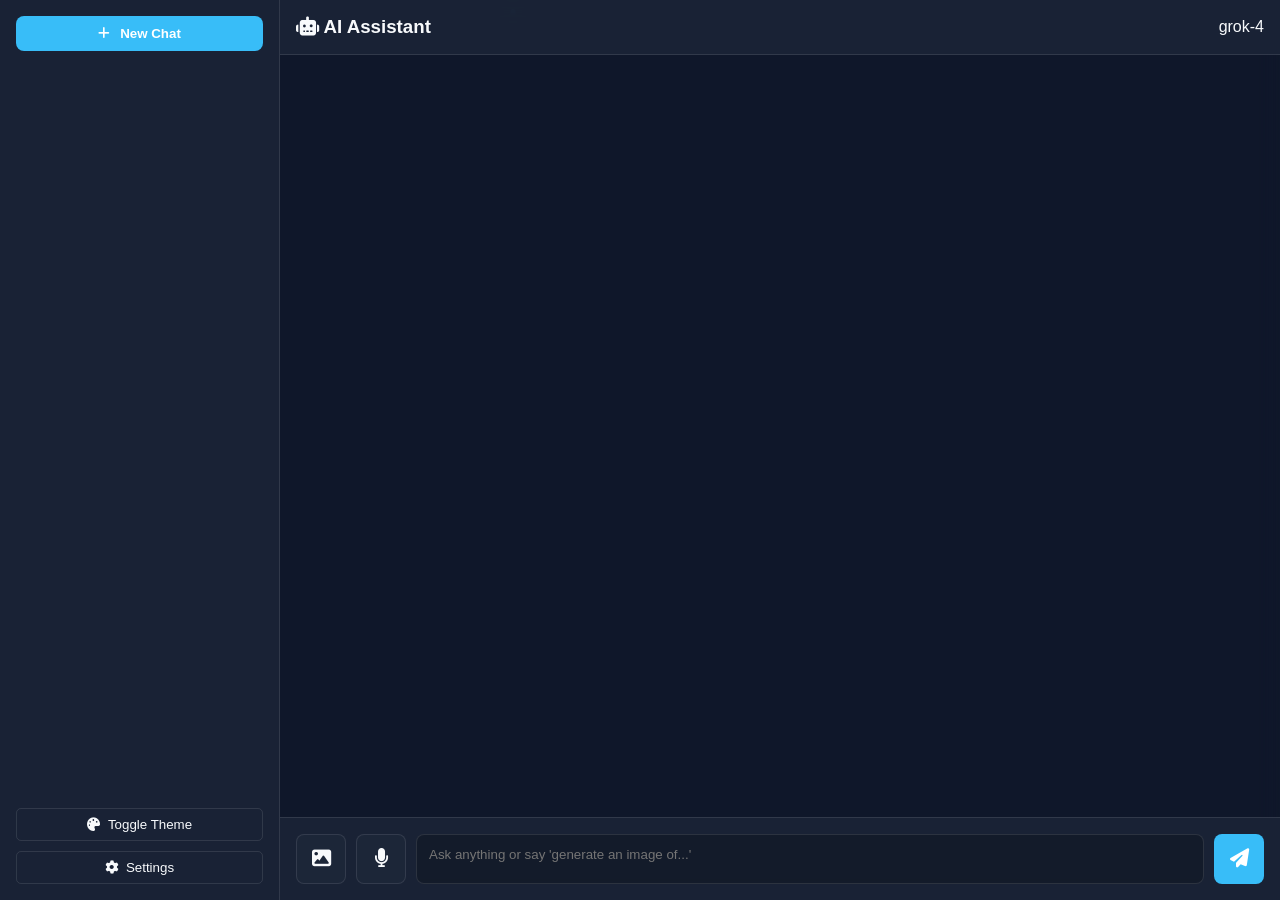
==== commit 3e77c916: "Update index.html" ====
--- a/index.html
+++ b/index.html
@@ -7,8 +7,258 @@
     <!-- Icons & Syntax Highlighting -->
     <link rel="stylesheet" href="https://cdnjs.cloudflare.com/ajax/libs/font-awesome/6.4.0/css/all.min.css">
     <link rel="stylesheet" href="https://cdnjs.cloudflare.com/ajax/libs/highlight.js/11.7.0/styles/atom-one-dark.min.css">
-    <!-- Custom Styles -->
-    <link rel="stylesheet" href="styles.css">
+    
+    <style>
+        :root {
+            --bg-color: #0f172a;
+            --glass-bg: rgba(30, 41, 59, 0.7);
+            --glass-border: rgba(255, 255, 255, 0.1);
+            --text-color: #f8fafc;
+            --user-msg: rgba(56, 189, 248, 0.2);
+            --bot-msg: rgba(30, 41, 59, 0.6);
+            --accent: #38bdf8;
+            --accent-hover: #0284c7;
+            --danger: #ef4444;
+            --sidebar-width: 280px;
+        }
+
+        [data-theme="light"] {
+            --bg-color: #f1f5f9;
+            --glass-bg: rgba(255, 255, 255, 0.85);
+            --glass-border: rgba(0, 0, 0, 0.1);
+            --text-color: #0f172a;
+            --user-msg: rgba(56, 189, 248, 0.3);
+            --bot-msg: rgba(255, 255, 255, 0.9);
+            --accent: #0284c7;
+        }
+
+        [data-theme="neon"] {
+            --bg-color: #000000;
+            --glass-bg: rgba(10, 10, 10, 0.85);
+            --glass-border: rgba(57, 255, 20, 0.3);
+            --text-color: #39ff14;
+            --user-msg: rgba(57, 255, 20, 0.15);
+            --bot-msg: rgba(20, 20, 20, 0.85);
+            --accent: #39ff14;
+            --accent-hover: #32cc12;
+        }
+
+        * { margin: 0; padding: 0; box-sizing: border-box; font-family: 'Segoe UI', Tahoma, Geneva, Verdana, sans-serif; }
+
+        body {
+            background-color: var(--bg-color);
+            color: var(--text-color);
+            height: 100vh;
+            display: flex;
+            overflow: hidden;
+            transition: background-color 0.3s ease, color 0.3s ease;
+        }
+
+        #bg-canvas {
+            position: fixed;
+            top: 0; left: 0; width: 100%; height: 100%;
+            z-index: 0;
+            pointer-events: none;
+        }
+
+        .app-container {
+            display: flex;
+            width: 100%;
+            height: 100%;
+            z-index: 1;
+            backdrop-filter: blur(10px);
+        }
+
+        .sidebar {
+            width: var(--sidebar-width);
+            background: var(--glass-bg);
+            border-right: 1px solid var(--glass-border);
+            display: flex;
+            flex-direction: column;
+            padding: 1rem;
+        }
+
+        .new-chat-btn {
+            background: var(--accent);
+            color: white;
+            border: none;
+            padding: 10px;
+            border-radius: 8px;
+            cursor: pointer;
+            font-weight: bold;
+            display: flex; align-items: center; justify-content: center; gap: 10px;
+        }
+
+        .new-chat-btn:hover { background: var(--accent-hover); }
+
+        .history-list {
+            flex-grow: 1;
+            overflow-y: auto;
+            margin-top: 1rem;
+            display: flex;
+            flex-direction: column;
+            gap: 5px;
+        }
+
+        .history-item {
+            padding: 10px;
+            border-radius: 5px;
+            cursor: pointer;
+            display: flex;
+            justify-content: space-between;
+            align-items: center;
+            background: rgba(255, 255, 255, 0.05);
+        }
+
+        .history-item.active { background: rgba(255, 255, 255, 0.15); }
+
+        .delete-btn { color: var(--danger); background: none; border: none; cursor: pointer; }
+
+        .sidebar-footer { margin-top: 10px; display: flex; flex-direction: column; gap: 10px; }
+
+        .icon-btn {
+            background: transparent;
+            color: var(--text-color);
+            border: 1px solid var(--glass-border);
+            padding: 8px;
+            border-radius: 5px;
+            cursor: pointer;
+            display: flex; align-items: center; justify-content: center; gap: 8px;
+        }
+
+        .main-chat {
+            flex-grow: 1;
+            display: flex;
+            flex-direction: column;
+        }
+
+        .chat-header {
+            padding: 1rem;
+            background: var(--glass-bg);
+            border-bottom: 1px solid var(--glass-border);
+            display: flex; justify-content: space-between; align-items: center;
+        }
+
+        .chat-messages {
+            flex-grow: 1;
+            padding: 1.5rem;
+            overflow-y: auto;
+            display: flex;
+            flex-direction: column;
+            gap: 15px;
+        }
+
+        .message {
+            max-width: 80%;
+            padding: 12px 16px;
+            border-radius: 12px;
+            line-height: 1.5;
+        }
+
+        .message.user {
+            background: var(--user-msg);
+            align-self: flex-end;
+        }
+
+        .message.assistant {
+            background: var(--bot-msg);
+            align-self: flex-start;
+            border: 1px solid var(--glass-border);
+        }
+
+        .message-img-container {
+            position: relative;
+            display: inline-block;
+            margin-top: 10px;
+            max-width: 100%;
+        }
+
+        .message img {
+            max-width: 100%;
+            border-radius: 8px;
+            display: block;
+        }
+
+        .download-btn {
+            position: absolute;
+            bottom: 10px;
+            right: 10px;
+            background: rgba(0, 0, 0, 0.7);
+            color: white;
+            border: none;
+            padding: 8px 12px;
+            border-radius: 5px;
+            cursor: pointer;
+            display: flex; align-items: center; gap: 5px;
+            opacity: 0;
+            transition: opacity 0.2s;
+        }
+
+        .message-img-container:hover .download-btn { opacity: 1; }
+
+        .input-area {
+            padding: 1rem;
+            background: var(--glass-bg);
+            border-top: 1px solid var(--glass-border);
+            display: flex; flex-direction: column; gap: 10px;
+        }
+
+        .image-preview {
+            display: none; align-items: center; gap: 10px;
+            background: rgba(255, 255, 255, 0.1); padding: 5px 10px; border-radius: 8px; width: max-content;
+        }
+
+        .image-preview img { height: 40px; border-radius: 4px; }
+        .image-preview button { background: none; border: none; color: var(--danger); cursor: pointer; }
+
+        .input-controls { display: flex; gap: 10px; align-items: center; }
+
+        .chat-input {
+            flex-grow: 1;
+            background: rgba(0, 0, 0, 0.2);
+            border: 1px solid var(--glass-border);
+            color: var(--text-color);
+            padding: 12px; border-radius: 8px; outline: none; resize: none; height: 50px;
+        }
+
+        .control-btn {
+            width: 50px; height: 50px; border-radius: 8px; border: 1px solid var(--glass-border);
+            background: var(--glass-bg); color: var(--text-color); cursor: pointer;
+            display: flex; align-items: center; justify-content: center; font-size: 1.2rem;
+        }
+
+        .control-btn.send { background: var(--accent); color: white; border: none; }
+
+        .control-btn.voice.active { background: #ef4444; color: white; animation: pulse 1.5s infinite; }
+        .control-btn.stop { display: none; background: #f59e0b; color: white; }
+        .control-btn.stop.active { display: flex; }
+
+        @keyframes pulse {
+            0% { box-shadow: 0 0 0 0 rgba(239, 68, 68, 0.7); }
+            70% { box-shadow: 0 0 0 10px rgba(239, 68, 68, 0); }
+            100% { box-shadow: 0 0 0 0 rgba(239, 68, 68, 0); }
+        }
+
+        .modal-overlay {
+            position: fixed; top: 0; left: 0; width: 100%; height: 100%;
+            background: rgba(0, 0, 0, 0.5); backdrop-filter: blur(5px);
+            display: none; justify-content: center; align-items: center; z-index: 100;
+        }
+
+        .modal {
+            background: var(--glass-bg); border: 1px solid var(--glass-border);
+            padding: 2rem; border-radius: 12px; width: 90%; max-width: 400px;
+            display: flex; flex-direction: column; gap: 15px;
+        }
+
+        .modal input, .modal textarea {
+            width: 100%; padding: 10px; border-radius: 5px;
+            background: rgba(0, 0, 0, 0.2); border: 1px solid var(--glass-border); color: var(--text-color);
+        }
+
+        .modal button { background: var(--accent); color: white; border: none; padding: 10px; border-radius: 5px; cursor: pointer; }
+        #file-upload { display: none; }
+    </style>
 </head>
 <body>
 
@@ -89,10 +339,302 @@
             <button onclick="saveSettings()">Save & Close</button>
         </div>
     </div>
-
-    <!-- External Libraries & Main JS -->
+    <!-- External Libraries & Embedded App Logic -->
     <script src="https://cdn.jsdelivr.net/npm/marked/marked.min.js"></script>
     <script src="https://cdnjs.cloudflare.com/ajax/libs/highlight.js/11.7.0/highlight.min.js"></script>
-    <script src="app.js"></script>
+
+    <script>
+    /* ==========================================
+       1. FALLING FLOWERS BACKGROUND
+    ========================================== */
+    const canvas = document.getElementById('bg-canvas');
+    const ctx = canvas.getContext('2d');
+    let width, height, particles = [];
+
+    function resizeCanvas() {
+        width = canvas.width = window.innerWidth;
+        height = canvas.height = window.innerHeight;
+    }
+    window.addEventListener('resize', resizeCanvas);
+    resizeCanvas();
+
+    class Particle {
+        constructor() {
+            this.x = Math.random() * width;
+            this.y = Math.random() * height - height;
+            this.size = Math.random() * 3 + 1;
+            this.speedY = Math.random() * 1 + 0.5;
+            this.speedX = (Math.random() - 0.5) * 0.5;
+            this.opacity = Math.random() * 0.5 + 0.1;
+            this.color = `rgba(56, 189, 248, ${this.opacity})`;
+        }
+        update() {
+            this.y += this.speedY;
+            this.x += this.speedX;
+            if (this.y > height) {
+                this.y = -10;
+                this.x = Math.random() * width;
+            }
+        }
+        draw() {
+            ctx.beginPath();
+            ctx.arc(this.x, this.y, this.size, 0, Math.PI * 2);
+            ctx.fillStyle = this.color;
+            ctx.fill();
+        }
+    }
+
+    for (let i = 0; i < 40; i++) particles.push(new Particle());
+    function animateParticles() {
+        ctx.clearRect(0, 0, width, height);
+        particles.forEach(p => { p.update(); p.draw(); });
+        requestAnimationFrame(animateParticles);
+    }
+    animateParticles();
+
+    /* ==========================================
+       2. APP STATE & LOCAL STORAGE
+    ========================================== */
+    let apiKey = localStorage.getItem('apiKey') || '';
+    let systemPrompt = localStorage.getItem('systemPrompt') || 'You are a helpful AI assistant.';
+    let currentTheme = localStorage.getItem('theme') || 'dark';
+
+    let savedConversations = JSON.parse(localStorage.getItem('savedChats')) || [];
+    let currentChatIndex = null;
+    let conversationHistory = [];
+    let activeImageBase64 = null;
+
+    document.documentElement.setAttribute('data-theme', currentTheme);
+    document.getElementById('api-key').value = apiKey;
+    document.getElementById('system-prompt').value = systemPrompt;
+
+    const chatMessages = document.getElementById('chat-messages');
+    const historyList = document.getElementById('history-list');
+
+    function toggleTheme() {
+        const themes = ['dark', 'light', 'neon'];
+        let nextIndex = (themes.indexOf(currentTheme) + 1) % themes.length;
+        currentTheme = themes[nextIndex];
+        document.documentElement.setAttribute('data-theme', currentTheme);
+        localStorage.setItem('theme', currentTheme);
+    }
+
+    /* ==========================================
+       3. CHAT HISTORY (PERSISTENT IMAGES & SESSIONS)
+    ========================================== */
+    function initApp() {
+        if (savedConversations.length === 0) {
+            createNewChat();
+        } else {
+            loadChat(0);
+        }
+    }
+
+    function createNewChat() {
+        const newChat = { id: Date.now(), title: 'New Conversation', messages: [] };
+        savedConversations.unshift(newChat);
+        saveToLocalStorage();
+        loadChat(0);
+    }
+
+    function loadChat(index) {
+        currentChatIndex = index;
+        conversationHistory = [...savedConversations[index].messages];
+        chatMessages.innerHTML = '';
+        
+        if (conversationHistory.length === 0) {
+            appendMessageUI('assistant', 'Hello! How can I help you today?');
+        } else {
+            conversationHistory.forEach(msg => {
+                appendMessageUI(msg.role === 'user' ? 'user' : 'assistant', msg.content, msg.imageUrl || null);
+            });
+        }
+        renderHistory();
+    }
+
+    function saveCurrentChatToHistory() {
+        if (currentChatIndex !== null && savedConversations[currentChatIndex]) {
+            const firstUserMsg = conversationHistory.find(m => m.role === 'user');
+            if (firstUserMsg && savedConversations[currentChatIndex].title === 'New Conversation') {
+                savedConversations[currentChatIndex].title = firstUserMsg.content.substring(0, 25) + '...';
+            }
+            savedConversations[currentChatIndex].messages = [...conversationHistory];
+            saveToLocalStorage();
+            renderHistory();
+        }
+    }
+
+    function saveToLocalStorage() {
+        localStorage.setItem('savedChats', JSON.stringify(savedConversations));
+    }
+
+    function renderHistory() {
+        historyList.innerHTML = '';
+        savedConversations.forEach((chat, index) => {
+            const div = document.createElement('div');
+            div.className = `history-item ${index === currentChatIndex ? 'active' : ''}`;
+            div.innerHTML = `
+                <span onclick="loadChat(${index})" style="flex-grow:1; overflow:hidden; text-overflow:ellipsis;">${chat.title}</span>
+                <button class="delete-btn" onclick="deleteChat(${index}, event)"><i class="fas fa-trash"></i></button>
+            `;
+            historyList.appendChild(div);
+        });
+    }
+
+    function deleteChat(index, event) {
+        event.stopPropagation();
+        savedConversations.splice(index, 1);
+        if (savedConversations.length === 0) createNewChat();
+        else loadChat(0);
+        saveToLocalStorage();
+    }
+
+    /* ==========================================
+       4. UI DISPLAY & DIRECT DOWNLOADS
+    ========================================== */
+    function appendMessageUI(role, text, imageUrl = null) {
+        const div = document.createElement('div');
+        div.className = `message ${role}`;
+        
+        if (text) div.innerHTML = marked.parse(text);
+
+        if (imageUrl) {
+            const imgContainer = document.createElement('div');
+            imgContainer.className = 'message-img-container';
+
+            const img = document.createElement('img');
+            img.src = imageUrl;
+            imgContainer.appendChild(img);
+
+            const downloadBtn = document.createElement('button');
+            downloadBtn.className = 'download-btn';
+            downloadBtn.innerHTML = '<i class="fas fa-download"></i> Download';
+            downloadBtn.onclick = () => downloadImage(imageUrl, `pollinations_${Date.now()}.png`);
+            
+            imgContainer.appendChild(downloadBtn);
+            div.appendChild(imgContainer);
+        }
+
+        chatMessages.appendChild(div);
+        chatMessages.scrollTop = chatMessages.scrollHeight;
+    }
+
+    async function downloadImage(url, filename) {
+        try {
+            const response = await fetch(url);
+            const blob = await response.blob();
+            const objectUrl = URL.createObjectURL(blob);
+            const a = document.createElement('a');
+            a.href = objectUrl;
+            a.download = filename;
+            document.body.appendChild(a);
+            a.click();
+            document.body.removeChild(a);
+            URL.revokeObjectURL(objectUrl);
+        } catch (err) {
+            window.open(url, '_blank');
+        }
+    }
+
+    /* ==========================================
+       5. POLLINATIONS AI IMAGE GENERATION
+    ========================================== */
+    function isImageGenerationRequest(text) {
+        const lower = text.toLowerCase();
+        return lower.includes('generate an image') || lower.includes('create an image') || lower.startsWith('imagine ');
+    }
+
+    function handleImageGeneration(promptText) {
+        const seed = Math.floor(Math.random() * 1000000);
+        const imageUrl = `https://image.pollinations.ai/prompt/${encodeURIComponent(promptText)}?seed=${seed}&nologo=true`;
+        
+        const replyText = `Here is your image for: **"${promptText}"**`;
+        appendMessageUI('assistant', replyText, imageUrl);
+        
+        conversationHistory.push({ 
+            role: 'assistant', 
+            content: replyText, 
+            imageUrl: imageUrl 
+        });
+        saveCurrentChatToHistory();
+    }
+
+    /* ==========================================
+       6. SEND MESSAGE & INPUT HANDLERS
+    ========================================== */
+    function handleSendMessage() {
+        const inputEl = document.getElementById('chat-input');
+        const text = inputEl.value.trim();
+        if (!text) return;
+
+        appendMessageUI('user', text, activeImageBase64);
+        
+        conversationHistory.push({ 
+            role: 'user', 
+            content: text, 
+            imageUrl: activeImageBase64 
+        });
+        saveCurrentChatToHistory();
+
+        inputEl.value = '';
+
+        if (isImageGenerationRequest(text)) {
+            setTimeout(() => handleImageGeneration(text), 500);
+        } else {
+            setTimeout(() => {
+                const aiReply = "Got it! Your memory and images are permanently saved to this chat session.";
+                appendMessageUI('assistant', aiReply);
+                conversationHistory.push({ role: 'assistant', content: aiReply });
+                saveCurrentChatToHistory();
+            }, 800);
+        }
+
+        clearImage();
+    }
+
+    function handleEnter(e) {
+        if (e.key === 'Enter' && !e.shiftKey) {
+            e.preventDefault();
+            handleSendMessage();
+        }
+    }
+
+    function handleFileUpload(e) {
+        const file = e.target.files[0];
+        if (file) {
+            const reader = new FileReader();
+            reader.onload = (event) => {
+                activeImageBase64 = event.target.result;
+                document.getElementById('preview-img').src = activeImageBase64;
+                document.getElementById('image-preview').style.display = 'flex';
+            };
+            reader.readAsDataURL(file);
+        }
+    }
+
+    function clearImage() {
+        activeImageBase64 = null;
+        document.getElementById('image-preview').style.display = 'none';
+        document.getElementById('file-upload').value = '';
+    }
+
+    function toggleVoiceMode() {
+        const btn = document.getElementById('voice-btn');
+        btn.classList.toggle('active');
+    }
+
+    function stopAI() {
+        console.log('Generation stopped.');
+    }
+
+    function openSettings() { document.getElementById('settings-modal').style.display = 'flex'; }
+    function saveSettings() {
+        localStorage.setItem('apiKey', document.getElementById('api-key').value);
+        localStorage.setItem('systemPrompt', document.getElementById('system-prompt').value);
+        document.getElementById('settings-modal').style.display = 'none';
+    }
+
+    initApp();
+    </script>
 </body>
 </html>
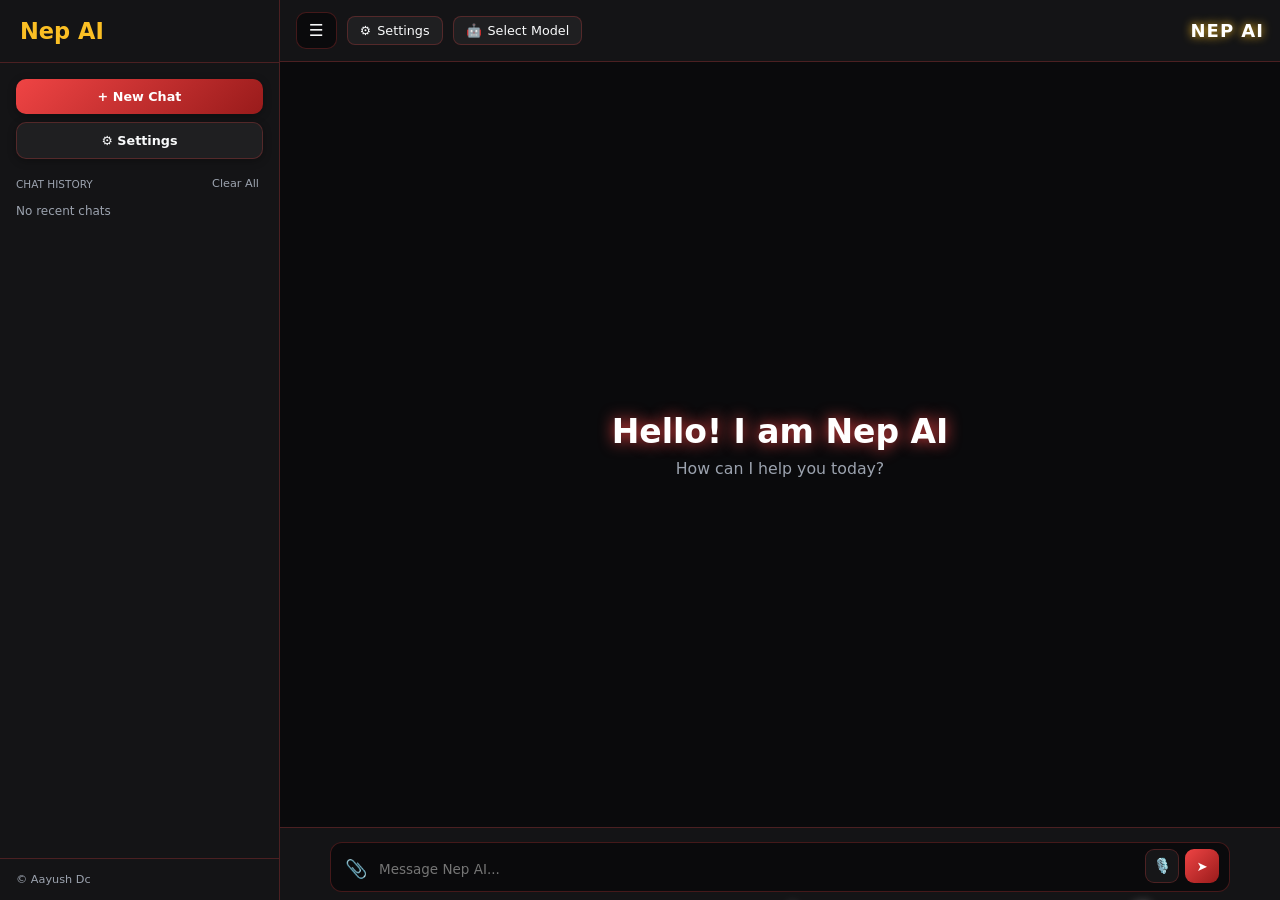
==== commit 91af84db: "Update index.html" ====
--- a/index.html
+++ b/index.html
@@ -1,640 +1,673 @@
 <!DOCTYPE html>
 <html lang="en">
-<head>
-    <meta charset="UTF-8">
-    <meta name="viewport" content="width=device-width, initial-scale=1.0">
-    <title>Ultimate AI Chat Studio</title>
-    <!-- Icons & Syntax Highlighting -->
-    <link rel="stylesheet" href="https://cdnjs.cloudflare.com/ajax/libs/font-awesome/6.4.0/css/all.min.css">
-    <link rel="stylesheet" href="https://cdnjs.cloudflare.com/ajax/libs/highlight.js/11.7.0/styles/atom-one-dark.min.css">
-    
+  <head>
+    <meta charset="UTF-8" />
+    <meta name="viewport" content="width=device-width, initial-scale=1.0, maximum-scale=1.0, user-scalable=no, viewport-fit=cover" />
+    <title>Nep AI - Professional Edition</title>
+    <link rel="manifest" href="/manifest.json">
+    <script src="https://cdn.jsdelivr.net/npm/marked/marked.min.js"></script>
     <style>
-        :root {
-            --bg-color: #0f172a;
-            --glass-bg: rgba(30, 41, 59, 0.7);
-            --glass-border: rgba(255, 255, 255, 0.1);
-            --text-color: #f8fafc;
-            --user-msg: rgba(56, 189, 248, 0.2);
-            --bot-msg: rgba(30, 41, 59, 0.6);
-            --accent: #38bdf8;
-            --accent-hover: #0284c7;
-            --danger: #ef4444;
-            --sidebar-width: 280px;
+      :root {
+        --bg-deep: #0a0a0c;
+        --bg-surface: #141416;
+        --border-color: rgba(220, 38, 38, 0.25);
+        --primary: #ef4444;
+        --accent-gold: #fbbf24;
+        --text-main: #f9fafb;
+        --text-muted: #9ca3af;
+        --gradient-start: #ef4444;
+        --gradient-end: #991b1b;
+        --msg-user: linear-gradient(135deg, #ef4444, #b91c1c);
+      }
+
+      /* 12 Deep Theme Color Presets - Optimized for Aesthetics */
+      body.theme-crimson-red { --bg-deep: #0a0a0c; --bg-surface: #141416; --primary: #ef4444; --accent-gold: #fbbf24; --border-color: rgba(239, 68, 68, 0.25); --gradient-start: #ef4444; --gradient-end: #991b1b; --msg-user: linear-gradient(135deg, #ef4444, #991b1b); }
+      body.theme-neon-blue { --bg-deep: #050812; --bg-surface: #0b1120; --primary: #3b82f6; --accent-gold: #7dd3fc; --border-color: rgba(59, 130, 246, 0.25); --gradient-start: #3b82f6; --gradient-end: #1d4ed8; --msg-user: linear-gradient(135deg, #3b82f6, #1e40af); }
+      body.theme-emerald-green { --bg-deep: #020f09; --bg-surface: #061f14; --primary: #10b981; --accent-gold: #6ee7b7; --border-color: rgba(16, 185, 129, 0.25); --gradient-start: #10b981; --gradient-end: #047857; --msg-user: linear-gradient(135deg, #10b981, #065f46); }
+      body.theme-cyberpunk-gold { --bg-deep: #120e03; --bg-surface: #1f1705; --primary: #f59e0b; --accent-gold: #fde047; --border-color: rgba(245, 158, 11, 0.25); --gradient-start: #f59e0b; --gradient-end: #b45309; --msg-user: linear-gradient(135deg, #f59e0b, #92400e); }
+      body.theme-royal-purple { --bg-deep: #0a0514; --bg-surface: #120a24; --primary: #8b5cf6; --accent-gold: #d8b4fe; --border-color: rgba(139, 92, 246, 0.25); --gradient-start: #8b5cf6; --gradient-end: #5b21b6; --msg-user: linear-gradient(135deg, #8b5cf6, #4c1d95); }
+      body.theme-sunset-orange { --bg-deep: #120602; --bg-surface: #210b04; --primary: #f97316; --accent-gold: #fdba74; --border-color: rgba(249, 115, 22, 0.25); --gradient-start: #f97316; --gradient-end: #c2410c; --msg-user: linear-gradient(135deg, #f97316, #9a3412); }
+      body.theme-matrix-code { --bg-deep: #020c04; --bg-surface: #051a09; --primary: #22c55e; --accent-gold: #86efac; --border-color: rgba(34, 197, 94, 0.25); --gradient-start: #22c55e; --gradient-end: #15803d; --msg-user: linear-gradient(135deg, #22c55e, #166534); }
+      body.theme-hot-pink { --bg-deep: #12030a; --bg-surface: #220613; --primary: #ec4899; --accent-gold: #f9a8d4; --border-color: rgba(236, 72, 153, 0.25); --gradient-start: #ec4899; --gradient-end: #be185d; --msg-user: linear-gradient(135deg, #ec4899, #9d174d); }
+      body.theme-arctic-cyan { --bg-deep: #031014; --bg-surface: #071f26; --primary: #06b6d4; --accent-gold: #67e8f9; --border-color: rgba(6, 182, 212, 0.25); --gradient-start: #06b6d4; --gradient-end: #0e7490; --msg-user: linear-gradient(135deg, #06b6d4, #155e75); }
+      body.theme-midnight-indigo { --bg-deep: #060614; --bg-surface: #0c0c24; --primary: #6366f1; --accent-gold: #a5b4fc; --border-color: rgba(99, 102, 241, 0.25); --gradient-start: #6366f1; --gradient-end: #4338ca; --msg-user: linear-gradient(135deg, #6366f1, #3730a3); }
+      body.theme-solarized-lime { --bg-deep: #0b0f03; --bg-surface: #141c05; --primary: #84cc16; --accent-gold: #bef264; --border-color: rgba(132, 204, 22, 0.25); --gradient-start: #84cc16; --gradient-end: #4d7c0f; --msg-user: linear-gradient(135deg, #84cc16, #3f6212); }
+      body.theme-pure-monochrome { --bg-deep: #09090b; --bg-surface: #121214; --primary: #71717a; --accent-gold: #e4e4e7; --border-color: rgba(113, 113, 122, 0.25); --gradient-start: #71717a; --gradient-end: #3f3f46; --msg-user: linear-gradient(135deg, #52525b, #27272a); }
+
+      /* Flower Animation Styles */
+      .flower-drop { position: fixed; top: -10vh; z-index: 9999; user-select: none; pointer-events: none; animation: fall linear forwards; filter: drop-shadow(0 0 5px rgba(255,255,255,0.3)); }
+      @keyframes fall { to { transform: translateY(110vh) rotate(360deg); } }
+
+      * { box-sizing: border-box; margin: 0; padding: 0; font-family: system-ui, -apple-system, sans-serif; -webkit-tap-highlight-color: transparent; }
+      html, body { background-color: var(--bg-deep); color: var(--text-main); width: 100%; height: 100%; height: 100dvh; overflow: hidden; font-size: 15px; transition: background 0.3s ease; }
+      .app-container { display: flex; width: 100%; height: 100%; height: 100dvh; position: relative; overflow: hidden; }
+      
+      .sidebar { width: 280px; background-color: var(--bg-surface); border-right: 1px solid var(--border-color); display: flex; flex-direction: column; z-index: 100; transition: margin-left 0.3s ease-in-out, transform 0.3s ease-in-out; flex-shrink: 0; height: 100%; position: relative; }
+      .sidebar.collapsed { margin-left: -280px; }
+      
+      .sidebar-top { padding: 18px 20px; font-weight: 800; font-size: 1.5rem; color: var(--accent-gold); display: flex; align-items: center; justify-content: space-between; border-bottom: 1px solid var(--border-color); }
+      .sidebar-actions { padding: 16px; display: flex; flex-direction: column; gap: 8px; }
+      .btn-new-chat, .btn-settings { background: linear-gradient(135deg, var(--gradient-start), var(--gradient-end)); color: #fff; border: none; padding: 10px; border-radius: 10px; width: 100%; font-weight: 600; cursor: pointer; font-size: 0.85rem; box-shadow: 0 2px 8px rgba(0, 0, 0, 0.3); text-align: center; }
+      .btn-settings { background: rgba(255, 255, 255, 0.05); border: 1px solid var(--border-color); color: var(--text-main); }
+      .recent-chats-container { flex: 1; padding: 0 16px; color: var(--text-muted); font-size: 0.85rem; overflow-y: auto; display: flex; flex-direction: column; gap: 6px; }
+      
+      .history-item { background: rgba(255, 255, 255, 0.03); border: 1px solid var(--border-color); padding: 8px 10px; border-radius: 8px; color: var(--text-main); font-size: 0.8rem; cursor: pointer; display: flex; align-items: center; justify-content: space-between; gap: 8px; transition: background 0.2s; }
+      .history-item:hover { background: rgba(255, 255, 255, 0.06); }
+      .history-text { white-space: nowrap; overflow: hidden; text-overflow: ellipsis; flex: 1; }
+      .delete-chat-btn { background: transparent; border: none; color: var(--text-muted); cursor: pointer; font-size: 0.85rem; padding: 2px 5px; border-radius: 4px; transition: color 0.2s, background 0.2s; opacity: 0.6; }
+      .history-item:hover .delete-chat-btn { opacity: 1; }
+      .delete-chat-btn:hover { color: #f87171; background: rgba(248, 113, 113, 0.1); }
+
+      .sidebar-footer { padding: 14px 16px; font-size: 0.75rem; color: var(--text-muted); border-top: 1px solid var(--border-color); }
+      
+      .main-content { flex: 1; display: flex; flex-direction: column; height: 100%; height: 100dvh; position: relative; overflow: hidden; min-width: 0; }
+      .chat-header { padding: 12px 16px; border-bottom: 1px solid var(--border-color); background: var(--bg-surface); display: flex; justify-content: space-between; align-items: center; flex-shrink: 0; }
+      .header-left-group { display: flex; align-items: center; gap: 10px; }
+      
+      .menu-toggle { display: flex; align-items: center; justify-content: center; background: var(--bg-deep); border: 1px solid var(--border-color); color: var(--text-main); padding: 8px 12px; border-radius: 10px; cursor: pointer; font-size: 1.1rem; transition: background 0.2s; }
+      .menu-toggle:hover { background: rgba(255, 255, 255, 0.1); }
+      
+      .header-settings-btn { background: rgba(255, 255, 255, 0.05); border: 1px solid var(--border-color); color: var(--text-main); padding: 6px 12px; border-radius: 8px; cursor: pointer; font-size: 0.85rem; font-weight: 500; display: flex; align-items: center; gap: 6px; transition: background 0.2s; }
+      .header-settings-btn:hover { background: rgba(255, 255, 255, 0.1); }
+
+      .neon-title { font-size: 1.2rem; font-weight: 800; color: #fff; text-transform: uppercase; letter-spacing: 1px; text-shadow: 0 0 10px var(--accent-gold); }
+      
+      .chat-messages-container { flex: 1; overflow-y: auto; padding: 16px; display: flex; flex-direction: column; gap: 14px; -webkit-overflow-scrolling: touch; }
+      
+      .welcome-hero { display: flex; flex-direction: column; align-items: center; justify-content: center; height: 100%; text-align: center; gap: 8px; margin: auto; padding: 20px; }
+      .welcome-hero h1 { font-size: 2.2rem; font-weight: 800; color: #fff; text-shadow: 0 0 15px var(--primary); }
+      .welcome-hero p { color: var(--text-muted); font-size: 1.05rem; }
+
+      .message-wrapper { display: flex; flex-direction: column; max-width: 800px; width: 100%; margin: 0 auto; gap: 4px; }
+      .message-wrapper.user { align-items: flex-end; }
+      .message-wrapper.assistant { align-items: flex-start; }
+      .message-bubble { padding: 11px 15px; border-radius: 14px; font-size: 0.9rem; line-height: 1.5; word-break: break-word; width: 100%; }
+      .message-wrapper.user .message-bubble { background: var(--msg-user); color: #fff; border-bottom-right-radius: 4px; box-shadow: 0 2px 8px rgba(0,0,0,0.2); }
+      .message-wrapper.assistant .message-bubble { background: var(--bg-surface); border: 1px solid var(--border-color); color: var(--text-main); border-bottom-left-radius: 4px; }
+      .message-bubble p { margin-bottom: 8px; }
+      .message-bubble pre { background: var(--bg-deep); border: 1px solid var(--border-color); padding: 10px; border-radius: 8px; overflow-x: auto; margin: 8px 0; }
+      .message-bubble code { font-family: monospace; background: rgba(255,255,255,0.1); padding: 2px 4px; border-radius: 4px; font-size: 0.85rem; }
+      .chat-img-preview { max-width: 200px; max-height: 200px; border-radius: 8px; margin-bottom: 8px; display: block; object-fit: cover; }
+      .msg-footer { display: flex; align-items: center; gap: 6px; padding: 0 4px; }
+      .tts-btn { background: transparent; border: 1px solid var(--border-color); color: var(--text-muted); padding: 3px 8px; border-radius: 6px; font-size: 0.75rem; cursor: pointer; display: flex; align-items: center; gap: 4px; }
+      
+      .chat-input-wrapper { padding: 8px 12px calc(8px + env(safe-area-inset-bottom, 0px)) 12px; background: var(--bg-surface); border-top: 1px solid var(--border-color); flex-shrink: 0; display: flex; flex-direction: column; gap: 6px; }
+      .stop-gen-container { display: flex; justify-content: center; max-width: 900px; width: 100%; margin: 0 auto; }
+      .stop-btn { background: rgba(220, 38, 38, 0.2); border: 1px solid var(--border-color); color: var(--text-main); padding: 6px 14px; border-radius: 8px; font-size: 0.8rem; font-weight: 600; cursor: pointer; display: none; align-items: center; gap: 6px; }
+      .stop-btn.active { display: flex; }
+      .selected-image-preview-container { display: none; align-items: center; gap: 8px; padding: 4px 8px; background: rgba(255, 255, 255, 0.05); border-radius: 8px; width: fit-content; }
+      .selected-image-preview-container.active { display: flex; }
+      .selected-thumb { width: 36px; height: 36px; object-fit: cover; border-radius: 4px; }
+      .remove-img-btn { background: transparent; border: none; color: #f87171; cursor: pointer; font-size: 1rem; font-weight: bold; }
+      
+      .chat-input-area { display: flex; align-items: flex-end; gap: 8px; max-width: 900px; width: 100%; margin: 0 auto; background: var(--bg-deep); border: 1px solid var(--border-color); border-radius: 12px; padding: 6px 10px; }
+      .attach-btn { background: transparent; border: none; color: var(--text-muted); font-size: 1.2rem; cursor: pointer; padding: 4px; display: flex; align-items: center; justify-content: center; margin-bottom: 2px; }
+      .chat-input { flex: 1; background: transparent; border: none; color: var(--text-main); outline: none; resize: none; max-height: 90px; font-size: 0.9rem; padding: 6px 0; line-height: 1.3; overflow-y: auto; }
+      
+      .input-action-buttons { display: flex; align-items: center; gap: 6px; margin-bottom: 2px; flex-shrink: 0; }
+      .voice-mode-btn { background: rgba(255, 255, 255, 0.05); border: 1px solid var(--border-color); color: var(--text-muted); width: 34px; height: 34px; border-radius: 9px; cursor: pointer; display: flex; align-items: center; justify-content: center; font-size: 1rem; transition: all 0.2s; }
+      .voice-mode-btn.listening { background: var(--primary); color: #fff; border-color: var(--primary); animation: pulse-mic 1.5s infinite; }
+      @keyframes pulse-mic { 0% { transform: scale(1); box-shadow: 0 0 0 0 rgba(0, 0, 0, 0.4); } 70% { transform: scale(1.05); box-shadow: 0 0 0 8px rgba(0, 0, 0, 0); } 100% { transform: scale(1); box-shadow: 0 0 0 0 rgba(0, 0, 0, 0); } }
+
+      .send-btn { background: linear-gradient(135deg, var(--gradient-start), var(--gradient-end)); border: none; color: #fff; width: 34px; height: 34px; border-radius: 9px; cursor: pointer; display: flex; align-items: center; justify-content: center; }
+      
+      .modal-overlay { position: fixed; top: 0; left: 0; width: 100vw; height: 100vh; background: rgba(0,0,0,0.8); z-index: 999999; display: none; align-items: center; justify-content: center; }
+      .modal-overlay.active { display: flex; }
+      .modal-content { background: var(--bg-surface); border: 1px solid var(--border-color); border-radius: 14px; padding: 20px; width: 90%; max-width: 350px; display: flex; flex-direction: column; gap: 14px; z-index: 1000000; position: relative; box-shadow: 0 10px 25px rgba(0,0,0,0.5); }
+      .modal-title { font-size: 1.1rem; font-weight: 700; color: #fff; display: flex; justify-content: space-between; align-items: center; }
+      .close-modal { background: transparent; border: none; color: var(--text-muted); font-size: 1.2rem; cursor: pointer; }
+      .settings-group { display: flex; flex-direction: column; gap: 4px; position: relative; }
+      
+      /* Optimized Custom Animated Dropdown Menu */
+      .custom-dropdown { position: relative; width: 100%; }
+      .dropdown-selected { background: var(--bg-deep); border: 1px solid var(--border-color); color: var(--text-main); padding: 10px 12px; border-radius: 8px; outline: none; font-size: 0.9rem; width: 100%; cursor: pointer; display: flex; justify-content: space-between; align-items: center; transition: border-color 0.2s, box-shadow 0.2s; }
+      .dropdown-selected:hover { border-color: var(--primary); }
+      .dropdown-arrow { font-size: 0.75rem; color: var(--text-muted); transition: transform 0.3s ease; }
+      .custom-dropdown.open .dropdown-arrow { transform: rotate(180deg); }
+      .dropdown-options { position: absolute; top: calc(100% + 6px); left: 0; width: 100%; background: var(--bg-surface); border: 1px solid var(--border-color); border-radius: 10px; max-height: 200px; overflow-y: auto; z-index: 10000001; box-shadow: 0 10px 25px rgba(0,0,0,0.6); opacity: 0; visibility: hidden; transform: translateY(-8px); transition: opacity 0.25s ease, transform 0.25s ease, visibility 0.25s ease; }
+      .custom-dropdown.open .dropdown-options { opacity: 1; visibility: visible; transform: translateY(0); }
+      .dropdown-option { padding: 10px 12px; font-size: 0.85rem; color: var(--text-main); cursor: pointer; transition: background 0.15s, color 0.15s; }
+      .dropdown-option:hover { background: rgba(255, 255, 255, 0.08); color: var(--accent-gold); }
+      .dropdown-option.selected { background: rgba(220, 38, 38, 0.15); color: var(--accent-gold); font-weight: 600; }
+      .dropdown-options::-webkit-scrollbar { width: 5px; }
+      .dropdown-options::-webkit-scrollbar-track { background: transparent; }
+      .dropdown-options::-webkit-scrollbar-thumb { background: var(--border-color); border-radius: 4px; }
+
+      .save-settings-btn { background: linear-gradient(135deg, var(--gradient-start), var(--gradient-end)); color: #fff; border: none; padding: 12px; border-radius: 8px; font-weight: 600; cursor: pointer; font-size: 1rem; width: 100%; text-align: center; }
+
+      .sidebar-backdrop { position: fixed; top: 0; left: 0; width: 100vw; height: 100vh; background: rgba(0,0,0,0.5); z-index: 99; display: none; }
+      
+      @media (max-width: 768px) {
+        .sidebar { position: fixed; height: 100%; transform: translateX(-100%); margin-left: 0; }
+        .sidebar.open { transform: translateX(0); }
+        .sidebar.collapsed { margin-left: 0; }
+        .sidebar-backdrop.active { display: block; }
+      }
+    </style>
+  </head>
+  <body>
+    <div class="app-container" id="appContainer">
+      <div class="sidebar-backdrop" id="sidebarBackdrop"></div>
+      
+      <div class="modal-overlay" id="settingsModal">
+        <div class="modal-content">
+          <div class="modal-title"><span>Settings</span><button class="close-modal" id="closeModal">&times;</button></div>
+          
+          <div class="settings-group">
+            <div style="font-size: 0.85rem; color: var(--text-muted); margin-bottom: 6px;">Appearance Theme:</div>
+            <!-- Custom Animated Dropdown -->
+            <div class="custom-dropdown" id="themeCustomDropdown">
+              <div class="dropdown-selected" id="themeDropdownSelected">
+                <span>Crimson Red (Default)</span>
+                <span class="dropdown-arrow">▼</span>
+              </div>
+              <div class="dropdown-options" id="themeDropdownOptions">
+                <div class="dropdown-option" data-value="crimson-red">Crimson Red (Default)</div>
+                <div class="dropdown-option" data-value="neon-blue">Neon Blue</div>
+                <div class="dropdown-option" data-value="emerald-green">Emerald Green</div>
+                <div class="dropdown-option" data-value="cyberpunk-gold">Cyberpunk Gold</div>
+                <div class="dropdown-option" data-value="royal-purple">Royal Purple</div>
+                <div class="dropdown-option" data-value="sunset-orange">Sunset Orange</div>
+                <div class="dropdown-option" data-value="matrix-code">Matrix Code</div>
+                <div class="dropdown-option" data-value="hot-pink">Hot Pink</div>
+                <div class="dropdown-option" data-value="arctic-cyan">Arctic Cyan</div>
+                <div class="dropdown-option" data-value="midnight-indigo">Midnight Indigo</div>
+                <div class="dropdown-option" data-value="solarized-lime">Solarized Lime</div>
+                <div class="dropdown-option" data-value="pure-monochrome">Pure Monochrome</div>
+              </div>
+            </div>
+          </div>
+
+          <button class="save-settings-btn" id="saveSettingsBtn" type="button">Save Changes</button>
+        </div>
+      </div>
+
+      <!-- Select Model Modal -->
+      <div class="modal-overlay" id="modelModal">
+        <div class="modal-content">
+          <div class="modal-title"><span>Select Model</span><button class="close-modal" id="closeModelModal">&times;</button></div>
+          <div style="display: flex; flex-direction: column; gap: 8px;">
+            <div style="display: flex; align-items: center; justify-content: space-between; padding: 12px; background: rgba(255,255,255,0.05); border: 1px solid var(--border-color); border-radius: 8px; cursor: pointer;">
+              <div style="display: flex; align-items: center; gap: 8px;">
+                <span style="font-weight: 600; font-size: 0.9rem;">Sol A1</span>
+                <span style="font-size: 0.75rem; color: var(--text-muted);">(Selected)</span>
+              </div>
+              <div style="width: 10px; height: 10px; border-radius: 50%; background: #22c55e; box-shadow: 0 0 10px #22c55e;" title="Online"></div>
+            </div>
+            <div style="display: flex; align-items: center; justify-content: space-between; padding: 12px; background: rgba(255,255,255,0.02); border: 1px solid rgba(255,255,255,0.05); border-radius: 8px; opacity: 0.5; cursor: not-allowed;">
+              <div style="display: flex; align-items: center; gap: 8px;">
+                <span style="font-weight: 600; font-size: 0.9rem; color: var(--text-muted);">Sol Premium A2</span>
+                <span style="font-size: 0.75rem; color: #f87171;">Coming Soon</span>
+              </div>
+              <div style="width: 10px; height: 10px; border-radius: 50%; background: #ef4444; box-shadow: 0 0 10px #ef4444;" title="Offline"></div>
+            </div>
+          </div>
+        </div>
+      </div>
+
+      <aside class="sidebar" id="sidebar">
+        <div class="sidebar-top"><span>Nep AI</span></div>
+        <div class="sidebar-actions">
+          <button class="btn-new-chat" id="newChatBtn">+ New Chat</button>
+          <button class="btn-settings" id="settingsBtn">⚙️ Settings</button>
+        </div>
+        <div class="recent-chats-container" id="historyListContainer">
+          <div style="display: flex; justify-content: space-between; align-items: center; margin-bottom: 6px;">
+            <span style="text-transform:uppercase; font-size:0.7rem; color: var(--text-muted);">Chat History</span>
+            <button id="clearAllHistoryBtn" title="Clear All History" style="background: transparent; border: none; color: var(--text-muted); font-size: 0.75rem; cursor: pointer; padding: 2px 4px; border-radius: 4px;" onmouseover="this.style.color='#f87171'" onmouseout="this.style.color='var(--text-muted)'">Clear All</button>
+          </div>
+          <div id="historyList" style="display: flex; flex-direction: column; gap: 6px;"><div style="color: var(--text-muted); font-size: 0.8rem;">No recent chats</div></div>
+        </div>
+        <div class="sidebar-footer">© Aayush Dc</div>
+      </aside>
+      
+      <main class="main-content">
+        <header class="chat-header">
+          <div class="header-left-group">
+            <button class="menu-toggle" id="menuBtn" title="Toggle Sidebar">&#9776;</button>
+            <button class="header-settings-btn" id="headerSettingsBtn" type="button">⚙️ <span>Settings</span></button>
+            <button class="header-settings-btn" id="selectModelBtn" type="button">🤖 <span>Select Model</span></button>
+          </div>
+          <div class="neon-title">Nep AI</div>
+        </header>
+
+        <div class="chat-messages-container" id="chatMessages">
+          <div class="welcome-hero" id="welcomeHero">
+            <h1>Hello! I am Nep AI</h1>
+            <p>How can I help you today?</p>
+          </div>
+        </div>
+
+        <div class="chat-input-wrapper">
+          <div class="stop-gen-container"><button class="stop-btn" id="stopBtn">⏹ Stop Generating</button></div>
+          <div class="selected-image-preview-container" id="imagePreviewContainer">
+            <img id="selectedThumb" class="selected-thumb" src="" alt="attachment" />
+            <span style="font-size: 0.8rem; color: var(--text-muted);">Image attached</span>
+            <button class="remove-img-btn" id="removeImgBtn">&times;</button>
+          </div>
+          <div class="chat-input-area">
+            <input type="file" id="imageInput" accept="image/*" style="display: none;" />
+            <button class="attach-btn" id="attachBtn" title="Attach Image">📎</button>
+            <textarea class="chat-input" id="chatInput" placeholder="Message Nep AI..." rows="1"></textarea>
+            <div class="input-action-buttons">
+              <button class="voice-mode-btn" id="voiceModeBtn" title="Live Voice Mode">🎙️</button>
+              <button class="send-btn" id="sendBtn">➤</button>
+            </div>
+          </div>
+        </div>
+      </main>
+    </div>
+    <script>
+      const GROQ_API_KEY = "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";
+      
+      const menuBtn = document.getElementById('menuBtn');
+      const sidebar = document.getElementById('sidebar');
+      const backdrop = document.getElementById('sidebarBackdrop');
+      const chatInput = document.getElementById('chatInput');
+      const sendBtn = document.getElementById('sendBtn');
+      const voiceModeBtn = document.getElementById('voiceModeBtn');
+      const stopBtn = document.getElementById('stopBtn');
+      const chatMessages = document.getElementById('chatMessages');
+      const newChatBtn = document.getElementById('newChatBtn');
+      const historyList = document.getElementById('historyList');
+      const clearAllHistoryBtn = document.getElementById('clearAllHistoryBtn');
+      const attachBtn = document.getElementById('attachBtn');
+      const imageInput = document.getElementById('imageInput');
+      const imagePreviewContainer = document.getElementById('imagePreviewContainer');
+      const selectedThumb = document.getElementById('selectedThumb');
+      const removeImgBtn = document.getElementById('removeImgBtn');
+      
+      const settingsBtn = document.getElementById('settingsBtn');
+      const headerSettingsBtn = document.getElementById('headerSettingsBtn');
+      const settingsModal = document.getElementById('settingsModal');
+      const closeModal = document.getElementById('closeModal');
+      const saveSettingsBtn = document.getElementById('saveSettingsBtn');
+
+      const themeCustomDropdown = document.getElementById('themeCustomDropdown');
+      const themeDropdownSelected = document.getElementById('themeDropdownSelected');
+      const themeDropdownSelectedText = themeDropdownSelected.querySelector('span');
+      const themeDropdownOptions = document.querySelectorAll('.dropdown-option');
+
+      const selectModelBtn = document.getElementById('selectModelBtn');
+      const modelModal = document.getElementById('modelModal');
+      const closeModelModal = document.getElementById('closeModelModal');
+
+      // Flower Raining Animation Logic
+      function createFlower() {
+        const flower = document.createElement('div');
+        flower.innerHTML = ['🌸', '🌺', '🌼', '🌷', '✨'][Math.floor(Math.random() * 5)];
+        flower.className = 'flower-drop';
+        flower.style.left = Math.random() * 100 + 'vw';
+        flower.style.fontSize = (Math.random() * 1.5 + 0.8) + 'rem';
+        flower.style.animationDuration = (Math.random() * 4 + 3) + 's';
+        document.body.appendChild(flower);
+        setTimeout(() => flower.remove(), 6000);
+      }
+      setInterval(createFlower, 400); // Rains every 400ms
+
+      const themeNames = {
+        'crimson-red': 'Crimson Red (Default)',
+        'neon-blue': 'Neon Blue',
+        'emerald-green': 'Emerald Green',
+        'cyberpunk-gold': 'Cyberpunk Gold',
+        'royal-purple': 'Royal Purple',
+        'sunset-orange': 'Sunset Orange',
+        'matrix-code': 'Matrix Code',
+        'hot-pink': 'Hot Pink',
+        'arctic-cyan': 'Arctic Cyan',
+        'midnight-indigo': 'Midnight Indigo',
+        'solarized-lime': 'Solarized Lime',
+        'pure-monochrome': 'Pure Monochrome'
+      };
+
+      let currentThemeValue = localStorage.getItem('nep_ai_theme') || 'theme-crimson-red';
+      let cleanThemeValue = currentThemeValue.replace('theme-', '');
+      document.body.className = currentThemeValue;
+      themeDropdownSelectedText.textContent = themeNames[cleanThemeValue] || 'Crimson Red (Default)';
+
+      themeDropdownSelected.addEventListener('click', (e) => {
+        e.stopPropagation();
+        themeCustomDropdown.classList.toggle('open');
+      });
+
+      themeDropdownOptions.forEach(option => {
+        if (option.getAttribute('data-value') === cleanThemeValue) option.classList.add('selected');
+        option.addEventListener('click', (e) => {
+          e.stopPropagation();
+          cleanThemeValue = option.getAttribute('data-value');
+          themeDropdownSelectedText.textContent = themeNames[cleanThemeValue];
+          themeDropdownOptions.forEach(opt => opt.classList.remove('selected'));
+          option.classList.add('selected');
+          themeCustomDropdown.classList.remove('open');
+        });
+      });
+
+      window.addEventListener('click', () => themeCustomDropdown.classList.remove('open'));
+
+      let isSidebarOpen = localStorage.getItem('nep_ai_sidebar') !== 'closed';
+      if (window.innerWidth > 768 && !isSidebarOpen) sidebar.classList.add('collapsed');
+
+      function toggleMenu() { 
+        if (window.innerWidth > 768) {
+          isSidebarOpen = !isSidebarOpen;
+          localStorage.setItem('nep_ai_sidebar', isSidebarOpen ? 'open' : 'closed');
+          sidebar.classList.toggle('collapsed', !isSidebarOpen);
+        } else {
+          sidebar.classList.toggle('open'); backdrop.classList.toggle('active'); 
         }
-
-        [data-theme="light"] {
-            --bg-color: #f1f5f9;
-            --glass-bg: rgba(255, 255, 255, 0.85);
-            --glass-border: rgba(0, 0, 0, 0.1);
-            --text-color: #0f172a;
-            --user-msg: rgba(56, 189, 248, 0.3);
-            --bot-msg: rgba(255, 255, 255, 0.9);
-            --accent: #0284c7;
+      }
+      menuBtn.addEventListener('click', toggleMenu);
+      backdrop.addEventListener('click', () => { sidebar.classList.remove('open'); backdrop.classList.remove('active'); });
+
+      const openSettings = (e) => { 
+        if(e) e.preventDefault(); 
+        cleanThemeValue = (localStorage.getItem('nep_ai_theme') || 'theme-crimson-red').replace('theme-', '');
+        themeDropdownSelectedText.textContent = themeNames[cleanThemeValue] || 'Crimson Red (Default)';
+        themeDropdownOptions.forEach(opt => {
+          if (opt.getAttribute('data-value') === cleanThemeValue) opt.classList.add('selected');
+          else opt.classList.remove('selected');
+        });
+        settingsModal.classList.add('active'); 
+      };
+      const closeSettings = (e) => { if(e)e.preventDefault(); settingsModal.classList.remove('active'); themeCustomDropdown.classList.remove('open'); };
+      settingsBtn.onclick = openSettings; headerSettingsBtn.onclick = openSettings; closeModal.onclick = closeSettings;
+      settingsModal.onclick = (e) => { if (e.target === settingsModal) closeSettings(); };
+
+      const openModelModal = (e) => { if(e) e.preventDefault(); modelModal.classList.add('active'); };
+      const closeModelModalFunc = (e) => { if(e) e.preventDefault(); modelModal.classList.remove('active'); };
+      selectModelBtn.onclick = openModelModal; closeModelModal.onclick = closeModelModalFunc;
+      modelModal.onclick = (e) => { if (e.target === modelModal) closeModelModalFunc(); };
+      
+      saveSettingsBtn.onclick = (e) => { 
+        e.preventDefault(); 
+        localStorage.setItem('nep_ai_theme', 'theme-' + cleanThemeValue);
+        settingsModal.classList.remove('active');
+        window.location.reload();
+      };
+
+      let conversationHistory = [];
+      let savedConversations = JSON.parse(localStorage.getItem('nep_ai_chat_history') || '[]');
+      let currentAbortController = null;
+      let attachedBase64Image = null;
+
+      chatInput.addEventListener('input', function() {
+        this.style.height = 'auto';
+        this.style.height = Math.min(this.scrollHeight, 90) + 'px';
+      });
+
+      attachBtn.addEventListener('click', () => imageInput.click());
+      imageInput.addEventListener('change', (e) => {
+        const file = e.target.files[0];
+        if (!file) return;
+        const reader = new FileReader();
+        reader.onload = (ev) => { attachedBase64Image = ev.target.result; selectedThumb.src = attachedBase64Image; imagePreviewContainer.classList.add('active'); };
+        reader.readAsDataURL(file);
+      });
+      removeImgBtn.addEventListener('click', () => { attachedBase64Image = null; imageInput.value = ''; imagePreviewContainer.classList.remove('active'); });
+
+      async function callGroqCloudAPI(promptText, imageUrl, isVoiceLoop = false) {
+        const loadingId = 'msg-' + Date.now();
+        chatMessages.innerHTML += `<div class="message-wrapper assistant" id="${loadingId}"><div class="message-bubble" style="opacity: 0.7;">Thinking...</div></div>`;
+        chatMessages.scrollTop = chatMessages.scrollHeight;
+        stopBtn.classList.add('active');
+        currentAbortController = new AbortController();
+        try {
+          let userContent = imageUrl ? [{ type: "text", text: promptText || "Analyze this image" }, { type: "image_url", image_url: { url: imageUrl } }] : promptText;
+          conversationHistory.push({ role: 'user', content: userContent });
+          
+          let systemInstruction = "You are Nep AI, a helpful, direct conversational assistant. Provide clear, concise answers suited for user inquiries without reasoning steps, markdown tables, or code blocks.";
+
+          const response = await fetch('https://api.groq.com/openai/v1/chat/completions', {
+            method: 'POST',
+            headers: { 'Content-Type': 'application/json', 'Authorization': `Bearer ${GROQ_API_KEY}` },
+            body: JSON.stringify({ 
+              model: 'qwen/qwen3.6-27b', 
+              messages: [{ role: 'system', content: systemInstruction }, ...conversationHistory], 
+              max_completion_tokens: 512, reasoning_format: 'hidden', reasoning_effort: 'none'
+            }),
+            signal: currentAbortController.signal
+          });
+          const data = await response.json();
+          document.getElementById(loadingId)?.remove();
+          stopBtn.classList.remove('active');
+          
+          if (data.choices && data.choices[0].message) {
+            let aiReply = data.choices[0].message.content.replace(/<think>[\s\S]*?<\/think>/g, '').trim();
+            conversationHistory.push({ role: 'assistant', content: aiReply });
+            appendMessageUI('assistant', aiReply);
+            saveCurrentChatToHistory();
+
+            if (isVoiceLoop && isVoiceModeActive) {
+              const allAssistants = document.querySelectorAll('.message-wrapper.assistant');
+              const ttsBtn = allAssistants[allAssistants.length - 1]?.querySelector('.tts-btn');
+              speakText(ttsBtn, aiReply, () => { if (isVoiceModeActive) startVoiceRecognition(); });
+            }
+          } else {
+            appendMessageUI('assistant', 'Error: Unexpected response from API.');
+            if (isVoiceLoop && isVoiceModeActive) stopVoiceMode();
+          }
+        } catch (error) {
+          document.getElementById(loadingId)?.remove();
+          stopBtn.classList.remove('active');
+          if (error.name === 'AbortError') {
+            appendMessageUI('assistant', '_Generation stopped._');
+            conversationHistory.push({ role: 'assistant', content: 'Generation stopped.' });
+          } else {
+            appendMessageUI('assistant', 'Network error connecting to API.');
+          }
+          if (isVoiceLoop && isVoiceModeActive) stopVoiceMode();
         }
-
-        [data-theme="neon"] {
-            --bg-color: #000000;
-            --glass-bg: rgba(10, 10, 10, 0.85);
-            --glass-border: rgba(57, 255, 20, 0.3);
-            --text-color: #39ff14;
-            --user-msg: rgba(57, 255, 20, 0.15);
-            --bot-msg: rgba(20, 20, 20, 0.85);
-            --accent: #39ff14;
-            --accent-hover: #32cc12;
+      }
+
+      stopBtn.addEventListener('click', () => { currentAbortController?.abort(); stopVoiceMode(); });
+
+      function appendMessageUI(sender, text, imageUrl = null) {
+        const welcomeHero = document.getElementById('welcomeHero');
+        if (welcomeHero) welcomeHero.remove();
+        let footerHtml = '', imageHtml = imageUrl ? `<img src="${imageUrl}" class="chat-img-preview" alt="Image" />` : '';
+        let formattedContent = sender === 'user' ? `${imageHtml}<p>${(text || '').replace(/</g, "&lt;")}</p>` : marked.parse(text || '');
+        if (sender !== 'user') {
+          const tempDiv = document.createElement('div'); tempDiv.innerHTML = formattedContent;
+          const encodedText = btoa(unescape(encodeURIComponent(tempDiv.textContent || tempDiv.innerText || '')));
+          footerHtml = `<div class="msg-footer"><button class="tts-btn" onclick="speakEncodedText(this, '${encodedText}')">🔊 Listen</button></div>`;
         }
-
-        * { margin: 0; padding: 0; box-sizing: border-box; font-family: 'Segoe UI', Tahoma, Geneva, Verdana, sans-serif; }
-
-        body {
-            background-color: var(--bg-color);
-            color: var(--text-color);
-            height: 100vh;
-            display: flex;
-            overflow: hidden;
-            transition: background-color 0.3s ease, color 0.3s ease;
+        chatMessages.innerHTML += `<div class="message-wrapper ${sender}"><div class="message-bubble">${formattedContent}</div>${footerHtml}</div>`;
+        chatMessages.scrollTop = chatMessages.scrollHeight;
+      }
+
+      function speakEncodedText(btn, b64) { speakText(btn, decodeURIComponent(escape(atob(b64)))); }
+
+      function handleSendMessage() {
+        stopVoiceMode();
+        const text = chatInput.value.trim(), activeImage = attachedBase64Image;
+        if (!text && !activeImage) return;
+
+        // NEW: Pollinations AI Generation Logic
+        const lowerText = text.toLowerCase();
+        const imageTriggers = ['create', 'make', 'generate', 'genrate', 'image', 'photo', 'pic', 'picture'];
+        const isImageRequest = imageTriggers.some(word => lowerText.includes(word));
+
+        if (isImageRequest && !activeImage) {
+          appendMessageUI('user', text);
+          chatInput.value = ''; chatInput.style.height = 'auto';
+          
+          const loadingId = 'msg-' + Date.now();
+          chatMessages.innerHTML += `<div class="message-wrapper assistant" id="${loadingId}"><div class="message-bubble" style="opacity: 0.7;">Painting your image... 🎨</div></div>`;
+          chatMessages.scrollTop = chatMessages.scrollHeight;
+
+          const randomSeed = Math.floor(Math.random() * 9999999);
+          const promptEncoded = encodeURIComponent(text);
+          // High Quality Pollinations Image Request
+          const imgUrl = `https://image.pollinations.ai/prompt/${promptEncoded}?width=1024&height=1024&nologo=true&enhance=true&seed=${randomSeed}`;
+          
+          const imgHtml = `<br><br><img src="${imgUrl}" style="max-width: 100%; border-radius: 12px; box-shadow: 0 4px 15px rgba(0,0,0,0.3);" onload="document.getElementById('chatMessages').scrollTop = document.getElementById('chatMessages').scrollHeight;" alt="Generated AI Image" />`;
+          const aiReply = "Here is the masterpiece you requested:" + imgHtml;
+          
+          setTimeout(() => {
+            document.getElementById(loadingId)?.remove();
+            conversationHistory.push({ role: 'user', content: text });
+            // Saves exactly as HTML into content, so marked.js will parse it later and images NEVER disappear on history load!
+            conversationHistory.push({ role: 'assistant', content: aiReply });
+            appendMessageUI('assistant', aiReply);
+            saveCurrentChatToHistory();
+          }, 800);
+          return;
         }
 
-        #bg-canvas {
-            position: fixed;
-            top: 0; left: 0; width: 100%; height: 100%;
-            z-index: 0;
-            pointer-events: none;
+        // Standard Text/Image Upload Logic
+        appendMessageUI('user', text || 'Sent an image', activeImage);
+        chatInput.value = ''; chatInput.style.height = 'auto';
+        attachedBase64Image = null; imageInput.value = ''; imagePreviewContainer.classList.remove('active');
+        callGroqCloudAPI(text, activeImage, false);
+      }
+
+      sendBtn.addEventListener('click', handleSendMessage);
+      chatInput.addEventListener('keydown', (e) => { if (e.key === 'Enter' && !e.shiftKey) { e.preventDefault(); handleSendMessage(); } });
+
+      let isVoiceModeActive = false;
+      let recognition = null;
+
+      function setupSpeechRecognition() {
+        const SpeechRecognition = window.SpeechRecognition || window.webkitSpeechRecognition;
+        if (!SpeechRecognition) return null;
+        const rec = new SpeechRecognition();
+        rec.continuous = false; rec.interimResults = false;
+        rec.lang = 'en-US';
+
+        rec.onresult = (event) => {
+          const spokenText = event.results[0][0].transcript.trim();
+          if (spokenText && isVoiceModeActive) {
+            appendMessageUI('user', spokenText);
+            callGroqCloudAPI(spokenText, null, true);
+          }
+        };
+        rec.onerror = (event) => {
+          if (isVoiceModeActive && event.error !== 'aborted') {
+            setTimeout(() => { if (isVoiceModeActive) startVoiceRecognition(); }, 1000);
+          }
+        };
+        return rec;
+      }
+
+      function startVoiceRecognition() {
+        if (!isVoiceModeActive) return;
+        try {
+          if (!recognition) recognition = setupSpeechRecognition();
+          if (recognition) { recognition.start(); voiceModeBtn.classList.add('listening'); }
+          else { alert("Speech recognition not supported."); stopVoiceMode(); }
+        } catch (err) {}
+      }
+
+      function stopVoiceMode() {
+        isVoiceModeActive = false;
+        voiceModeBtn.classList.remove('listening');
+        if (recognition) { try { recognition.stop(); } catch(e) {} }
+      }
+
+      voiceModeBtn.addEventListener('click', () => {
+        if (isVoiceModeActive) { stopVoiceMode(); } 
+        else { window.speechSynthesis.cancel(); isVoiceModeActive = true; startVoiceRecognition(); }
+      });
+
+      function speakText(buttonElement, text, onCompleteCallback = null) {
+        if (!('speechSynthesis' in window)) { if (onCompleteCallback) onCompleteCallback(); return; }
+        window.speechSynthesis.cancel();
+        if (buttonElement && buttonElement.classList.contains('speaking')) { 
+          buttonElement.classList.remove('speaking'); buttonElement.innerHTML = '🔊 Listen'; 
+          if (onCompleteCallback) onCompleteCallback(); return; 
         }
-
-        .app-container {
-            display: flex;
-            width: 100%;
-            height: 100%;
-            z-index: 1;
-            backdrop-filter: blur(10px);
+        document.querySelectorAll('.tts-btn').forEach(btn => { btn.classList.remove('speaking'); btn.innerHTML = '🔊 Listen'; });
+        
+        const utterance = new SpeechSynthesisUtterance(text);
+        utterance.lang = 'en-US';
+
+        if (buttonElement) { buttonElement.classList.add('speaking'); buttonElement.innerHTML = '⏹ Stop'; }
+        utterance.onend = () => { if (buttonElement) { buttonElement.classList.remove('speaking'); buttonElement.innerHTML = '🔊 Listen'; } if (onCompleteCallback) onCompleteCallback(); };
+        utterance.onerror = () => { if (buttonElement) { buttonElement.classList.remove('speaking'); buttonElement.innerHTML = '🔊 Listen'; } if (onCompleteCallback) onCompleteCallback(); };
+        window.speechSynthesis.speak(utterance);
+      }
+
+      function renderHistory() {
+        if (savedConversations.length === 0) { historyList.innerHTML = `<div style="color: var(--text-muted); font-size: 0.8rem;">No recent chats</div>`; return; }
+        historyList.innerHTML = '';
+        savedConversations.forEach((chat, idx) => {
+          const item = document.createElement('div');
+          item.className = 'history-item';
+          
+          const textSpan = document.createElement('span');
+          textSpan.className = 'history-text';
+          textSpan.textContent = chat.title;
+          
+          const deleteBtn = document.createElement('button');
+          deleteBtn.className = 'delete-chat-btn';
+          deleteBtn.innerHTML = '🗑️';
+          deleteBtn.title = 'Delete chat';
+          deleteBtn.addEventListener('click', (e) => deleteChat(idx, e));
+
+          item.appendChild(textSpan);
+          item.appendChild(deleteBtn);
+
+          item.addEventListener('click', () => { loadChat(idx); if (window.innerWidth <= 768) toggleMenu(); });
+          historyList.appendChild(item);
+        });
+      }
+
+      function deleteChat(index, event) {
+        event.stopPropagation();
+        savedConversations.splice(index, 1);
+        localStorage.setItem('nep_ai_chat_history', JSON.stringify(savedConversations));
+        renderHistory();
+      }
+
+      clearAllHistoryBtn.addEventListener('click', () => {
+        if (savedConversations.length === 0) return;
+        if (confirm("Are you sure you want to clear all chat history?")) {
+          savedConversations = [];
+          localStorage.removeItem('nep_ai_chat_history');
+          renderHistory();
         }
-
-        .sidebar {
-            width: var(--sidebar-width);
-            background: var(--glass-bg);
-            border-right: 1px solid var(--glass-border);
-            display: flex;
-            flex-direction: column;
-            padding: 1rem;
-        }
-
-        .new-chat-btn {
-            background: var(--accent);
-            color: white;
-            border: none;
-            padding: 10px;
-            border-radius: 8px;
-            cursor: pointer;
-            font-weight: bold;
-            display: flex; align-items: center; justify-content: center; gap: 10px;
-        }
-
-        .new-chat-btn:hover { background: var(--accent-hover); }
-
-        .history-list {
-            flex-grow: 1;
-            overflow-y: auto;
-            margin-top: 1rem;
-            display: flex;
-            flex-direction: column;
-            gap: 5px;
-        }
-
-        .history-item {
-            padding: 10px;
-            border-radius: 5px;
-            cursor: pointer;
-            display: flex;
-            justify-content: space-between;
-            align-items: center;
-            background: rgba(255, 255, 255, 0.05);
-        }
-
-        .history-item.active { background: rgba(255, 255, 255, 0.15); }
-
-        .delete-btn { color: var(--danger); background: none; border: none; cursor: pointer; }
-
-        .sidebar-footer { margin-top: 10px; display: flex; flex-direction: column; gap: 10px; }
-
-        .icon-btn {
-            background: transparent;
-            color: var(--text-color);
-            border: 1px solid var(--glass-border);
-            padding: 8px;
-            border-radius: 5px;
-            cursor: pointer;
-            display: flex; align-items: center; justify-content: center; gap: 8px;
-        }
-
-        .main-chat {
-            flex-grow: 1;
-            display: flex;
-            flex-direction: column;
-        }
-
-        .chat-header {
-            padding: 1rem;
-            background: var(--glass-bg);
-            border-bottom: 1px solid var(--glass-border);
-            display: flex; justify-content: space-between; align-items: center;
-        }
-
-        .chat-messages {
-            flex-grow: 1;
-            padding: 1.5rem;
-            overflow-y: auto;
-            display: flex;
-            flex-direction: column;
-            gap: 15px;
-        }
-
-        .message {
-            max-width: 80%;
-            padding: 12px 16px;
-            border-radius: 12px;
-            line-height: 1.5;
-        }
-
-        .message.user {
-            background: var(--user-msg);
-            align-self: flex-end;
-        }
-
-        .message.assistant {
-            background: var(--bot-msg);
-            align-self: flex-start;
-            border: 1px solid var(--glass-border);
-        }
-
-        .message-img-container {
-            position: relative;
-            display: inline-block;
-            margin-top: 10px;
-            max-width: 100%;
-        }
-
-        .message img {
-            max-width: 100%;
-            border-radius: 8px;
-            display: block;
-        }
-
-        .download-btn {
-            position: absolute;
-            bottom: 10px;
-            right: 10px;
-            background: rgba(0, 0, 0, 0.7);
-            color: white;
-            border: none;
-            padding: 8px 12px;
-            border-radius: 5px;
-            cursor: pointer;
-            display: flex; align-items: center; gap: 5px;
-            opacity: 0;
-            transition: opacity 0.2s;
-        }
-
-        .message-img-container:hover .download-btn { opacity: 1; }
-
-        .input-area {
-            padding: 1rem;
-            background: var(--glass-bg);
-            border-top: 1px solid var(--glass-border);
-            display: flex; flex-direction: column; gap: 10px;
-        }
-
-        .image-preview {
-            display: none; align-items: center; gap: 10px;
-            background: rgba(255, 255, 255, 0.1); padding: 5px 10px; border-radius: 8px; width: max-content;
-        }
-
-        .image-preview img { height: 40px; border-radius: 4px; }
-        .image-preview button { background: none; border: none; color: var(--danger); cursor: pointer; }
-
-        .input-controls { display: flex; gap: 10px; align-items: center; }
-
-        .chat-input {
-            flex-grow: 1;
-            background: rgba(0, 0, 0, 0.2);
-            border: 1px solid var(--glass-border);
-            color: var(--text-color);
-            padding: 12px; border-radius: 8px; outline: none; resize: none; height: 50px;
-        }
-
-        .control-btn {
-            width: 50px; height: 50px; border-radius: 8px; border: 1px solid var(--glass-border);
-            background: var(--glass-bg); color: var(--text-color); cursor: pointer;
-            display: flex; align-items: center; justify-content: center; font-size: 1.2rem;
-        }
-
-        .control-btn.send { background: var(--accent); color: white; border: none; }
-
-        .control-btn.voice.active { background: #ef4444; color: white; animation: pulse 1.5s infinite; }
-        .control-btn.stop { display: none; background: #f59e0b; color: white; }
-        .control-btn.stop.active { display: flex; }
-
-        @keyframes pulse {
-            0% { box-shadow: 0 0 0 0 rgba(239, 68, 68, 0.7); }
-            70% { box-shadow: 0 0 0 10px rgba(239, 68, 68, 0); }
-            100% { box-shadow: 0 0 0 0 rgba(239, 68, 68, 0); }
-        }
-
-        .modal-overlay {
-            position: fixed; top: 0; left: 0; width: 100%; height: 100%;
-            background: rgba(0, 0, 0, 0.5); backdrop-filter: blur(5px);
-            display: none; justify-content: center; align-items: center; z-index: 100;
-        }
-
-        .modal {
-            background: var(--glass-bg); border: 1px solid var(--glass-border);
-            padding: 2rem; border-radius: 12px; width: 90%; max-width: 400px;
-            display: flex; flex-direction: column; gap: 15px;
-        }
-
-        .modal input, .modal textarea {
-            width: 100%; padding: 10px; border-radius: 5px;
-            background: rgba(0, 0, 0, 0.2); border: 1px solid var(--glass-border); color: var(--text-color);
-        }
-
-        .modal button { background: var(--accent); color: white; border: none; padding: 10px; border-radius: 5px; cursor: pointer; }
-        #file-upload { display: none; }
-    </style>
-</head>
-<body>
-
-    <!-- Falling Flowers Canvas Background -->
-    <canvas id="bg-canvas"></canvas>
-
-    <div class="app-container">
-        <!-- Sidebar -->
-        <div class="sidebar">
-            <button class="new-chat-btn" onclick="createNewChat()">
-                <i class="fas fa-plus"></i> New Chat
-            </button>
-            <div class="history-list" id="history-list">
-                <!-- Chat history items load here dynamically -->
-            </div>
-            <div class="sidebar-footer">
-                <button class="icon-btn" onclick="toggleTheme()">
-                    <i class="fas fa-palette"></i> Toggle Theme
-                </button>
-                <button class="icon-btn" onclick="openSettings()">
-                    <i class="fas fa-cog"></i> Settings
-                </button>
-            </div>
-        </div>
-
-        <!-- Main Chat Area -->
-        <div class="main-chat">
-            <div class="chat-header">
-                <h3><i class="fas fa-robot"></i> AI Assistant</h3>
-                <span id="current-model-display">grok-4</span>
-            </div>
-
-            <div class="chat-messages" id="chat-messages">
-                <!-- Messages load here -->
-            </div>
-
-            <div class="input-area">
-                <div class="image-preview" id="image-preview">
-                    <img id="preview-img" src="" alt="Preview">
-                    <span id="preview-name">image.png</span>
-                    <button onclick="clearImage()"><i class="fas fa-times"></i></button>
-                </div>
-                
-                <div class="input-controls">
-                    <input type="file" id="file-upload" accept="image/*" onchange="handleFileUpload(event)">
-                    <button class="control-btn" onclick="document.getElementById('file-upload').click()" title="Upload Image">
-                        <i class="fas fa-image"></i>
-                    </button>
-                    
-                    <button class="control-btn voice" id="voice-btn" onclick="toggleVoiceMode()" title="Voice Mode">
-                        <i class="fas fa-microphone"></i>
-                    </button>
-                    
-                    <button class="control-btn stop" id="stop-btn" onclick="stopAI()" title="Stop Generation">
-                        <i class="fas fa-stop-circle"></i>
-                    </button>
-
-                    <textarea class="chat-input" id="chat-input" placeholder="Ask anything or say 'generate an image of...'" onkeydown="handleEnter(event)"></textarea>
-                    
-                    <button class="control-btn send" onclick="handleSendMessage()">
-                        <i class="fas fa-paper-plane"></i>
-                    </button>
-                </div>
-            </div>
-        </div>
-    </div>
-
-    <!-- Settings Modal -->
-    <div class="modal-overlay" id="settings-modal">
-        <div class="modal">
-            <h2>Settings</h2>
-            <label>API Key (xAI / Groq / OpenAI)</label>
-            <input type="password" id="api-key" placeholder="Enter API Key...">
-            
-            <label>System Prompt</label>
-            <textarea id="system-prompt" rows="3">You are a helpful AI assistant.</textarea>
-            
-            <button onclick="saveSettings()">Save & Close</button>
-        </div>
-    </div>
-    <!-- External Libraries & Embedded App Logic -->
-    <script src="https://cdn.jsdelivr.net/npm/marked/marked.min.js"></script>
-    <script src="https://cdnjs.cloudflare.com/ajax/libs/highlight.js/11.7.0/highlight.min.js"></script>
-
-    <script>
-    /* ==========================================
-       1. FALLING FLOWERS BACKGROUND
-    ========================================== */
-    const canvas = document.getElementById('bg-canvas');
-    const ctx = canvas.getContext('2d');
-    let width, height, particles = [];
-
-    function resizeCanvas() {
-        width = canvas.width = window.innerWidth;
-        height = canvas.height = window.innerHeight;
-    }
-    window.addEventListener('resize', resizeCanvas);
-    resizeCanvas();
-
-    class Particle {
-        constructor() {
-            this.x = Math.random() * width;
-            this.y = Math.random() * height - height;
-            this.size = Math.random() * 3 + 1;
-            this.speedY = Math.random() * 1 + 0.5;
-            this.speedX = (Math.random() - 0.5) * 0.5;
-            this.opacity = Math.random() * 0.5 + 0.1;
-            this.color = `rgba(56, 189, 248, ${this.opacity})`;
-        }
-        update() {
-            this.y += this.speedY;
-            this.x += this.speedX;
-            if (this.y > height) {
-                this.y = -10;
-                this.x = Math.random() * width;
-            }
-        }
-        draw() {
-            ctx.beginPath();
-            ctx.arc(this.x, this.y, this.size, 0, Math.PI * 2);
-            ctx.fillStyle = this.color;
-            ctx.fill();
-        }
-    }
-
-    for (let i = 0; i < 40; i++) particles.push(new Particle());
-    function animateParticles() {
-        ctx.clearRect(0, 0, width, height);
-        particles.forEach(p => { p.update(); p.draw(); });
-        requestAnimationFrame(animateParticles);
-    }
-    animateParticles();
-
-    /* ==========================================
-       2. APP STATE & LOCAL STORAGE
-    ========================================== */
-    let apiKey = localStorage.getItem('apiKey') || '';
-    let systemPrompt = localStorage.getItem('systemPrompt') || 'You are a helpful AI assistant.';
-    let currentTheme = localStorage.getItem('theme') || 'dark';
-
-    let savedConversations = JSON.parse(localStorage.getItem('savedChats')) || [];
-    let currentChatIndex = null;
-    let conversationHistory = [];
-    let activeImageBase64 = null;
-
-    document.documentElement.setAttribute('data-theme', currentTheme);
-    document.getElementById('api-key').value = apiKey;
-    document.getElementById('system-prompt').value = systemPrompt;
-
-    const chatMessages = document.getElementById('chat-messages');
-    const historyList = document.getElementById('history-list');
-
-    function toggleTheme() {
-        const themes = ['dark', 'light', 'neon'];
-        let nextIndex = (themes.indexOf(currentTheme) + 1) % themes.length;
-        currentTheme = themes[nextIndex];
-        document.documentElement.setAttribute('data-theme', currentTheme);
-        localStorage.setItem('theme', currentTheme);
-    }
-
-    /* ==========================================
-       3. CHAT HISTORY (PERSISTENT IMAGES & SESSIONS)
-    ========================================== */
-    function initApp() {
-        if (savedConversations.length === 0) {
-            createNewChat();
-        } else {
-            loadChat(0);
-        }
-    }
-
-    function createNewChat() {
-        const newChat = { id: Date.now(), title: 'New Conversation', messages: [] };
-        savedConversations.unshift(newChat);
-        saveToLocalStorage();
-        loadChat(0);
-    }
-
-    function loadChat(index) {
-        currentChatIndex = index;
+      });
+
+      function loadChat(index) {
+        stopVoiceMode(); window.speechSynthesis.cancel();
+        if (currentAbortController) currentAbortController.abort();
+        stopBtn.classList.remove('active');
         conversationHistory = [...savedConversations[index].messages];
         chatMessages.innerHTML = '';
-        
-        if (conversationHistory.length === 0) {
-            appendMessageUI('assistant', 'Hello! How can I help you today?');
-        } else {
-            conversationHistory.forEach(msg => {
-                appendMessageUI(msg.role === 'user' ? 'user' : 'assistant', msg.content, msg.imageUrl || null);
-            });
+        conversationHistory.forEach(msg => {
+          let content = msg.content, img = null;
+          if (Array.isArray(msg.content)) {
+            content = msg.content.find(c => c.type === 'text')?.text || '';
+            img = msg.content.find(c => c.type === 'image_url')?.image_url.url || null;
+          }
+          appendMessageUI(msg.role === 'user' ? 'user' : 'assistant', content, img);
+        });
+      }
+
+      newChatBtn.addEventListener('click', () => {
+        stopVoiceMode(); window.speechSynthesis.cancel();
+        if (currentAbortController) currentAbortController.abort();
+        stopBtn.classList.remove('active');
+        if (conversationHistory.length > 0) saveCurrentChatToHistory();
+        conversationHistory = [];
+        chatMessages.innerHTML = `<div class="welcome-hero" id="welcomeHero"><h1>Hello! I am Nep AI</h1><p>How can I help you today?</p></div>`;
+        if (window.innerWidth <= 768) toggleMenu();
+      });
+
+      function saveCurrentChatToHistory() {
+        if (conversationHistory.length === 0) return;
+        const first = conversationHistory.find(m => m.role === 'user');
+        let title = "New Chat";
+        if (first) {
+          title = typeof first.content === 'string' ? first.content.slice(0, 30) + '...' : (first.content.find(c => c.type === 'text')?.text.slice(0, 30) + '...' || "Image Query");
         }
+        savedConversations.unshift({ title, messages: [...conversationHistory] });
+        if (savedConversations.length > 15) savedConversations.pop();
+        localStorage.setItem('nep_ai_chat_history', JSON.stringify(savedConversations));
         renderHistory();
-    }
-
-    function saveCurrentChatToHistory() {
-        if (currentChatIndex !== null && savedConversations[currentChatIndex]) {
-            const firstUserMsg = conversationHistory.find(m => m.role === 'user');
-            if (firstUserMsg && savedConversations[currentChatIndex].title === 'New Conversation') {
-                savedConversations[currentChatIndex].title = firstUserMsg.content.substring(0, 25) + '...';
-            }
-            savedConversations[currentChatIndex].messages = [...conversationHistory];
-            saveToLocalStorage();
-            renderHistory();
-        }
-    }
-
-    function saveToLocalStorage() {
-        localStorage.setItem('savedChats', JSON.stringify(savedConversations));
-    }
-
-    function renderHistory() {
-        historyList.innerHTML = '';
-        savedConversations.forEach((chat, index) => {
-            const div = document.createElement('div');
-            div.className = `history-item ${index === currentChatIndex ? 'active' : ''}`;
-            div.innerHTML = `
-                <span onclick="loadChat(${index})" style="flex-grow:1; overflow:hidden; text-overflow:ellipsis;">${chat.title}</span>
-                <button class="delete-btn" onclick="deleteChat(${index}, event)"><i class="fas fa-trash"></i></button>
-            `;
-            historyList.appendChild(div);
-        });
-    }
-
-    function deleteChat(index, event) {
-        event.stopPropagation();
-        savedConversations.splice(index, 1);
-        if (savedConversations.length === 0) createNewChat();
-        else loadChat(0);
-        saveToLocalStorage();
-    }
-
-    /* ==========================================
-       4. UI DISPLAY & DIRECT DOWNLOADS
-    ========================================== */
-    function appendMessageUI(role, text, imageUrl = null) {
-        const div = document.createElement('div');
-        div.className = `message ${role}`;
-        
-        if (text) div.innerHTML = marked.parse(text);
-
-        if (imageUrl) {
-            const imgContainer = document.createElement('div');
-            imgContainer.className = 'message-img-container';
-
-            const img = document.createElement('img');
-            img.src = imageUrl;
-            imgContainer.appendChild(img);
-
-            const downloadBtn = document.createElement('button');
-            downloadBtn.className = 'download-btn';
-            downloadBtn.innerHTML = '<i class="fas fa-download"></i> Download';
-            downloadBtn.onclick = () => downloadImage(imageUrl, `pollinations_${Date.now()}.png`);
-            
-            imgContainer.appendChild(downloadBtn);
-            div.appendChild(imgContainer);
-        }
-
-        chatMessages.appendChild(div);
-        chatMessages.scrollTop = chatMessages.scrollHeight;
-    }
-
-    async function downloadImage(url, filename) {
-        try {
-            const response = await fetch(url);
-            const blob = await response.blob();
-            const objectUrl = URL.createObjectURL(blob);
-            const a = document.createElement('a');
-            a.href = objectUrl;
-            a.download = filename;
-            document.body.appendChild(a);
-            a.click();
-            document.body.removeChild(a);
-            URL.revokeObjectURL(objectUrl);
-        } catch (err) {
-            window.open(url, '_blank');
-        }
-    }
-
-    /* ==========================================
-       5. POLLINATIONS AI IMAGE GENERATION
-    ========================================== */
-    function isImageGenerationRequest(text) {
-        const lower = text.toLowerCase();
-        return lower.includes('generate an image') || lower.includes('create an image') || lower.startsWith('imagine ');
-    }
-
-    function handleImageGeneration(promptText) {
-        const seed = Math.floor(Math.random() * 1000000);
-        const imageUrl = `https://image.pollinations.ai/prompt/${encodeURIComponent(promptText)}?seed=${seed}&nologo=true`;
-        
-        const replyText = `Here is your image for: **"${promptText}"**`;
-        appendMessageUI('assistant', replyText, imageUrl);
-        
-        conversationHistory.push({ 
-            role: 'assistant', 
-            content: replyText, 
-            imageUrl: imageUrl 
-        });
-        saveCurrentChatToHistory();
-    }
-
-    /* ==========================================
-       6. SEND MESSAGE & INPUT HANDLERS
-    ========================================== */
-    function handleSendMessage() {
-        const inputEl = document.getElementById('chat-input');
-        const text = inputEl.value.trim();
-        if (!text) return;
-
-        appendMessageUI('user', text, activeImageBase64);
-        
-        conversationHistory.push({ 
-            role: 'user', 
-            content: text, 
-            imageUrl: activeImageBase64 
-        });
-        saveCurrentChatToHistory();
-
-        inputEl.value = '';
-
-        if (isImageGenerationRequest(text)) {
-            setTimeout(() => handleImageGeneration(text), 500);
-        } else {
-            setTimeout(() => {
-                const aiReply = "Got it! Your memory and images are permanently saved to this chat session.";
-                appendMessageUI('assistant', aiReply);
-                conversationHistory.push({ role: 'assistant', content: aiReply });
-                saveCurrentChatToHistory();
-            }, 800);
-        }
-
-        clearImage();
-    }
-
-    function handleEnter(e) {
-        if (e.key === 'Enter' && !e.shiftKey) {
-            e.preventDefault();
-            handleSendMessage();
-        }
-    }
-
-    function handleFileUpload(e) {
-        const file = e.target.files[0];
-        if (file) {
-            const reader = new FileReader();
-            reader.onload = (event) => {
-                activeImageBase64 = event.target.result;
-                document.getElementById('preview-img').src = activeImageBase64;
-                document.getElementById('image-preview').style.display = 'flex';
-            };
-            reader.readAsDataURL(file);
-        }
-    }
-
-    function clearImage() {
-        activeImageBase64 = null;
-        document.getElementById('image-preview').style.display = 'none';
-        document.getElementById('file-upload').value = '';
-    }
-
-    function toggleVoiceMode() {
-        const btn = document.getElementById('voice-btn');
-        btn.classList.toggle('active');
-    }
-
-    function stopAI() {
-        console.log('Generation stopped.');
-    }
-
-    function openSettings() { document.getElementById('settings-modal').style.display = 'flex'; }
-    function saveSettings() {
-        localStorage.setItem('apiKey', document.getElementById('api-key').value);
-        localStorage.setItem('systemPrompt', document.getElementById('system-prompt').value);
-        document.getElementById('settings-modal').style.display = 'none';
-    }
-
-    initApp();
+      }
+
+      renderHistory();
     </script>
-</body>
+  </body>
 </html>
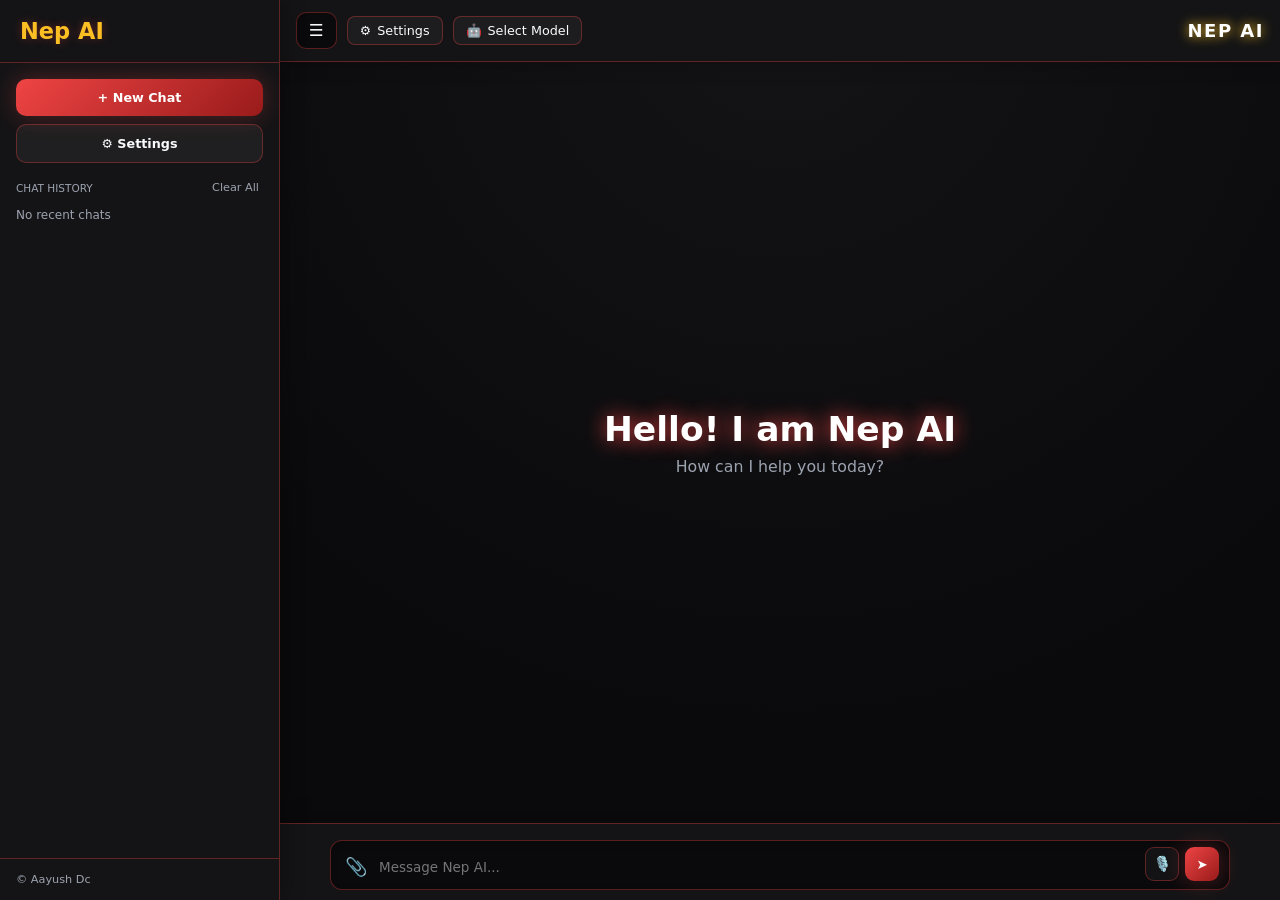
==== commit adcbc99d: "Update index.html" ====
--- a/index.html
+++ b/index.html
@@ -10,7 +10,7 @@
       :root {
         --bg-deep: #0a0a0c;
         --bg-surface: #141416;
-        --border-color: rgba(220, 38, 38, 0.25);
+        --border-color: rgba(220, 38, 38, 0.3);
         --primary: #ef4444;
         --accent-gold: #fbbf24;
         --text-main: #f9fafb;
@@ -18,109 +18,119 @@
         --gradient-start: #ef4444;
         --gradient-end: #991b1b;
         --msg-user: linear-gradient(135deg, #ef4444, #b91c1c);
-      }
-
-      /* 12 Deep Theme Color Presets - Optimized for Aesthetics */
-      body.theme-crimson-red { --bg-deep: #0a0a0c; --bg-surface: #141416; --primary: #ef4444; --accent-gold: #fbbf24; --border-color: rgba(239, 68, 68, 0.25); --gradient-start: #ef4444; --gradient-end: #991b1b; --msg-user: linear-gradient(135deg, #ef4444, #991b1b); }
-      body.theme-neon-blue { --bg-deep: #050812; --bg-surface: #0b1120; --primary: #3b82f6; --accent-gold: #7dd3fc; --border-color: rgba(59, 130, 246, 0.25); --gradient-start: #3b82f6; --gradient-end: #1d4ed8; --msg-user: linear-gradient(135deg, #3b82f6, #1e40af); }
-      body.theme-emerald-green { --bg-deep: #020f09; --bg-surface: #061f14; --primary: #10b981; --accent-gold: #6ee7b7; --border-color: rgba(16, 185, 129, 0.25); --gradient-start: #10b981; --gradient-end: #047857; --msg-user: linear-gradient(135deg, #10b981, #065f46); }
-      body.theme-cyberpunk-gold { --bg-deep: #120e03; --bg-surface: #1f1705; --primary: #f59e0b; --accent-gold: #fde047; --border-color: rgba(245, 158, 11, 0.25); --gradient-start: #f59e0b; --gradient-end: #b45309; --msg-user: linear-gradient(135deg, #f59e0b, #92400e); }
-      body.theme-royal-purple { --bg-deep: #0a0514; --bg-surface: #120a24; --primary: #8b5cf6; --accent-gold: #d8b4fe; --border-color: rgba(139, 92, 246, 0.25); --gradient-start: #8b5cf6; --gradient-end: #5b21b6; --msg-user: linear-gradient(135deg, #8b5cf6, #4c1d95); }
-      body.theme-sunset-orange { --bg-deep: #120602; --bg-surface: #210b04; --primary: #f97316; --accent-gold: #fdba74; --border-color: rgba(249, 115, 22, 0.25); --gradient-start: #f97316; --gradient-end: #c2410c; --msg-user: linear-gradient(135deg, #f97316, #9a3412); }
-      body.theme-matrix-code { --bg-deep: #020c04; --bg-surface: #051a09; --primary: #22c55e; --accent-gold: #86efac; --border-color: rgba(34, 197, 94, 0.25); --gradient-start: #22c55e; --gradient-end: #15803d; --msg-user: linear-gradient(135deg, #22c55e, #166534); }
-      body.theme-hot-pink { --bg-deep: #12030a; --bg-surface: #220613; --primary: #ec4899; --accent-gold: #f9a8d4; --border-color: rgba(236, 72, 153, 0.25); --gradient-start: #ec4899; --gradient-end: #be185d; --msg-user: linear-gradient(135deg, #ec4899, #9d174d); }
-      body.theme-arctic-cyan { --bg-deep: #031014; --bg-surface: #071f26; --primary: #06b6d4; --accent-gold: #67e8f9; --border-color: rgba(6, 182, 212, 0.25); --gradient-start: #06b6d4; --gradient-end: #0e7490; --msg-user: linear-gradient(135deg, #06b6d4, #155e75); }
-      body.theme-midnight-indigo { --bg-deep: #060614; --bg-surface: #0c0c24; --primary: #6366f1; --accent-gold: #a5b4fc; --border-color: rgba(99, 102, 241, 0.25); --gradient-start: #6366f1; --gradient-end: #4338ca; --msg-user: linear-gradient(135deg, #6366f1, #3730a3); }
-      body.theme-solarized-lime { --bg-deep: #0b0f03; --bg-surface: #141c05; --primary: #84cc16; --accent-gold: #bef264; --border-color: rgba(132, 204, 22, 0.25); --gradient-start: #84cc16; --gradient-end: #4d7c0f; --msg-user: linear-gradient(135deg, #84cc16, #3f6212); }
-      body.theme-pure-monochrome { --bg-deep: #09090b; --bg-surface: #121214; --primary: #71717a; --accent-gold: #e4e4e7; --border-color: rgba(113, 113, 122, 0.25); --gradient-start: #71717a; --gradient-end: #3f3f46; --msg-user: linear-gradient(135deg, #52525b, #27272a); }
-
-      /* Flower Animation Styles */
-      .flower-drop { position: fixed; top: -10vh; z-index: 9999; user-select: none; pointer-events: none; animation: fall linear forwards; filter: drop-shadow(0 0 5px rgba(255,255,255,0.3)); }
-      @keyframes fall { to { transform: translateY(110vh) rotate(360deg); } }
+        --glow-shadow: 0 0 20px rgba(239, 68, 68, 0.2);
+      }
+
+      /* 12 Ultra-Polished Aesthetic Themes with Enhanced Glows */
+      body.theme-crimson-red { --bg-deep: #0a0a0c; --bg-surface: #141416; --primary: #ef4444; --accent-gold: #fbbf24; --border-color: rgba(239, 68, 68, 0.35); --gradient-start: #ef4444; --gradient-end: #991b1b; --msg-user: linear-gradient(135deg, #ef4444, #991b1b); --glow-shadow: 0 0 25px rgba(239, 68, 68, 0.3); }
+      body.theme-neon-blue { --bg-deep: #030712; --bg-surface: #0b1329; --primary: #3b82f6; --accent-gold: #38bdf8; --border-color: rgba(59, 130, 246, 0.4); --gradient-start: #3b82f6; --gradient-end: #1d4ed8; --msg-user: linear-gradient(135deg, #3b82f6, #1e40af); --glow-shadow: 0 0 25px rgba(59, 130, 246, 0.35); }
+      body.theme-emerald-green { --bg-deep: #020a06; --bg-surface: #061a11; --primary: #10b981; --accent-gold: #34d399; --border-color: rgba(16, 185, 129, 0.4); --gradient-start: #10b981; --gradient-end: #047857; --msg-user: linear-gradient(135deg, #10b981, #065f46); --glow-shadow: 0 0 25px rgba(16, 185, 129, 0.35); }
+      body.theme-cyberpunk-gold { --bg-deep: #0d0a02; --bg-surface: #1a1404; --primary: #f59e0b; --accent-gold: #fef08a; --border-color: rgba(245, 158, 11, 0.4); --gradient-start: #f59e0b; --gradient-end: #b45309; --msg-user: linear-gradient(135deg, #f59e0b, #92400e); --glow-shadow: 0 0 25px rgba(245, 158, 11, 0.35); }
+      body.theme-royal-purple { --bg-deep: #080310; --bg-surface: #130926; --primary: #8b5cf6; --accent-gold: #e9d5ff; --border-color: rgba(139, 92, 246, 0.4); --gradient-start: #8b5cf6; --gradient-end: #5b21b6; --msg-user: linear-gradient(135deg, #8b5cf6, #4c1d95); --glow-shadow: 0 0 25px rgba(139, 92, 246, 0.35); }
+      body.theme-sunset-orange { --bg-deep: #0f0502; --bg-surface: #1f0b04; --primary: #f97316; --accent-gold: #fed7aa; --border-color: rgba(249, 115, 22, 0.4); --gradient-start: #f97316; --gradient-end: #c2410c; --msg-user: linear-gradient(135deg, #f97316, #9a3412); --glow-shadow: 0 0 25px rgba(249, 115, 22, 0.35); }
+      body.theme-matrix-code { --bg-deep: #010a03; --bg-surface: #031707; --primary: #22c55e; --accent-gold: #bbf7d0; --border-color: rgba(34, 197, 94, 0.4); --gradient-start: #22c55e; --gradient-end: #15803d; --msg-user: linear-gradient(135deg, #22c55e, #166534); --glow-shadow: 0 0 25px rgba(34, 197, 94, 0.35); }
+      body.theme-hot-pink { --bg-deep: #0f0208; --bg-surface: #1f0412; --primary: #ec4899; --accent-gold: #fbcfe8; --border-color: rgba(236, 72, 153, 0.4); --gradient-start: #ec4899; --gradient-end: #be185d; --msg-user: linear-gradient(135deg, #ec4899, #9d174d); --glow-shadow: 0 0 25px rgba(236, 72, 153, 0.35); }
+      body.theme-arctic-cyan { --bg-deep: #020d12; --bg-surface: #051c24; --primary: #06b6d4; --accent-gold: #cffafe; --border-color: rgba(6, 182, 212, 0.4); --gradient-start: #06b6d4; --gradient-end: #0e7490; --msg-user: linear-gradient(135deg, #06b6d4, #155e75); --glow-shadow: 0 0 25px rgba(6, 182, 212, 0.35); }
+      body.theme-midnight-indigo { --bg-deep: #040412; --bg-surface: #0a0a24; --primary: #6366f1; --accent-gold: #c7d2fe; --border-color: rgba(99, 102, 241, 0.4); --gradient-start: #6366f1; --gradient-end: #4338ca; --msg-user: linear-gradient(135deg, #6366f1, #3730a3); --glow-shadow: 0 0 25px rgba(99, 102, 241, 0.35); }
+      body.theme-solarized-lime { --bg-deep: #080d02; --bg-surface: #141f04; --primary: #84cc16; --accent-gold: #ecfccb; --border-color: rgba(132, 204, 22, 0.4); --gradient-start: #84cc16; --gradient-end: #4d7c0f; --msg-user: linear-gradient(135deg, #84cc16, #3f6212); --glow-shadow: 0 0 25px rgba(132, 204, 22, 0.35); }
+      body.theme-pure-monochrome { --bg-deep: #070709; --bg-surface: #121217; --primary: #a1a1aa; --accent-gold: #f4f4f5; --border-color: rgba(161, 161, 170, 0.35); --gradient-start: #71717a; --gradient-end: #3f3f46; --msg-user: linear-gradient(135deg, #52525b, #27272a); --glow-shadow: 0 0 25px rgba(113, 113, 122, 0.25); }
+
+      /* Optimized Flower Animation Styles */
+      .flower-drop { position: fixed; top: -10vh; z-index: 9999; user-select: none; pointer-events: none; animation: fall linear forwards; will-change: transform; filter: drop-shadow(0 0 4px rgba(255,255,255,0.3)); }
+      @keyframes fall { to { transform: translateY(115vh) rotate(360deg); } }
 
       * { box-sizing: border-box; margin: 0; padding: 0; font-family: system-ui, -apple-system, sans-serif; -webkit-tap-highlight-color: transparent; }
       html, body { background-color: var(--bg-deep); color: var(--text-main); width: 100%; height: 100%; height: 100dvh; overflow: hidden; font-size: 15px; transition: background 0.3s ease; }
       .app-container { display: flex; width: 100%; height: 100%; height: 100dvh; position: relative; overflow: hidden; }
       
-      .sidebar { width: 280px; background-color: var(--bg-surface); border-right: 1px solid var(--border-color); display: flex; flex-direction: column; z-index: 100; transition: margin-left 0.3s ease-in-out, transform 0.3s ease-in-out; flex-shrink: 0; height: 100%; position: relative; }
+      .sidebar { width: 280px; background-color: var(--bg-surface); border-right: 1px solid var(--border-color); display: flex; flex-direction: column; z-index: 100; transition: margin-left 0.3s ease-in-out, transform 0.3s ease-in-out; flex-shrink: 0; height: 100%; position: relative; box-shadow: 4px 0 20px rgba(0,0,0,0.3); }
       .sidebar.collapsed { margin-left: -280px; }
       
-      .sidebar-top { padding: 18px 20px; font-weight: 800; font-size: 1.5rem; color: var(--accent-gold); display: flex; align-items: center; justify-content: space-between; border-bottom: 1px solid var(--border-color); }
+      .sidebar-top { padding: 18px 20px; font-weight: 800; font-size: 1.5rem; color: var(--accent-gold); display: flex; align-items: center; justify-content: space-between; border-bottom: 1px solid var(--border-color); text-shadow: 0 0 10px var(--border-color); }
       .sidebar-actions { padding: 16px; display: flex; flex-direction: column; gap: 8px; }
-      .btn-new-chat, .btn-settings { background: linear-gradient(135deg, var(--gradient-start), var(--gradient-end)); color: #fff; border: none; padding: 10px; border-radius: 10px; width: 100%; font-weight: 600; cursor: pointer; font-size: 0.85rem; box-shadow: 0 2px 8px rgba(0, 0, 0, 0.3); text-align: center; }
-      .btn-settings { background: rgba(255, 255, 255, 0.05); border: 1px solid var(--border-color); color: var(--text-main); }
+      .btn-new-chat, .btn-settings { background: linear-gradient(135deg, var(--gradient-start), var(--gradient-end)); color: #fff; border: none; padding: 11px; border-radius: 10px; width: 100%; font-weight: 600; cursor: pointer; font-size: 0.85rem; box-shadow: var(--glow-shadow); text-align: center; transition: transform 0.2s, filter 0.2s; }
+      .btn-new-chat:hover, .btn-settings:hover { filter: brightness(1.15); transform: translateY(-1px); }
+      .btn-settings { background: rgba(255, 255, 255, 0.05); border: 1px solid var(--border-color); color: var(--text-main); box-shadow: none; }
       .recent-chats-container { flex: 1; padding: 0 16px; color: var(--text-muted); font-size: 0.85rem; overflow-y: auto; display: flex; flex-direction: column; gap: 6px; }
       
-      .history-item { background: rgba(255, 255, 255, 0.03); border: 1px solid var(--border-color); padding: 8px 10px; border-radius: 8px; color: var(--text-main); font-size: 0.8rem; cursor: pointer; display: flex; align-items: center; justify-content: space-between; gap: 8px; transition: background 0.2s; }
-      .history-item:hover { background: rgba(255, 255, 255, 0.06); }
+      .history-item { background: rgba(255, 255, 255, 0.02); border: 1px solid var(--border-color); padding: 9px 11px; border-radius: 9px; color: var(--text-main); font-size: 0.8rem; cursor: pointer; display: flex; align-items: center; justify-content: space-between; gap: 8px; transition: background 0.2s, border-color 0.2s; }
+      .history-item:hover { background: rgba(255, 255, 255, 0.06); border-color: var(--primary); }
       .history-text { white-space: nowrap; overflow: hidden; text-overflow: ellipsis; flex: 1; }
       .delete-chat-btn { background: transparent; border: none; color: var(--text-muted); cursor: pointer; font-size: 0.85rem; padding: 2px 5px; border-radius: 4px; transition: color 0.2s, background 0.2s; opacity: 0.6; }
       .history-item:hover .delete-chat-btn { opacity: 1; }
-      .delete-chat-btn:hover { color: #f87171; background: rgba(248, 113, 113, 0.1); }
+      .delete-chat-btn:hover { color: #f87171; background: rgba(248, 113, 113, 0.15); }
 
       .sidebar-footer { padding: 14px 16px; font-size: 0.75rem; color: var(--text-muted); border-top: 1px solid var(--border-color); }
       
-      .main-content { flex: 1; display: flex; flex-direction: column; height: 100%; height: 100dvh; position: relative; overflow: hidden; min-width: 0; }
-      .chat-header { padding: 12px 16px; border-bottom: 1px solid var(--border-color); background: var(--bg-surface); display: flex; justify-content: space-between; align-items: center; flex-shrink: 0; }
+      .main-content { flex: 1; display: flex; flex-direction: column; height: 100%; height: 100dvh; position: relative; overflow: hidden; min-width: 0; background: radial-gradient(circle at top center, var(--bg-surface) 0%, var(--bg-deep) 70%); }
+      .chat-header { padding: 12px 16px; border-bottom: 1px solid var(--border-color); background: var(--bg-surface); display: flex; justify-content: space-between; align-items: center; flex-shrink: 0; box-shadow: 0 4px 20px rgba(0,0,0,0.2); }
       .header-left-group { display: flex; align-items: center; gap: 10px; }
       
-      .menu-toggle { display: flex; align-items: center; justify-content: center; background: var(--bg-deep); border: 1px solid var(--border-color); color: var(--text-main); padding: 8px 12px; border-radius: 10px; cursor: pointer; font-size: 1.1rem; transition: background 0.2s; }
-      .menu-toggle:hover { background: rgba(255, 255, 255, 0.1); }
-      
-      .header-settings-btn { background: rgba(255, 255, 255, 0.05); border: 1px solid var(--border-color); color: var(--text-main); padding: 6px 12px; border-radius: 8px; cursor: pointer; font-size: 0.85rem; font-weight: 500; display: flex; align-items: center; gap: 6px; transition: background 0.2s; }
-      .header-settings-btn:hover { background: rgba(255, 255, 255, 0.1); }
-
-      .neon-title { font-size: 1.2rem; font-weight: 800; color: #fff; text-transform: uppercase; letter-spacing: 1px; text-shadow: 0 0 10px var(--accent-gold); }
+      .menu-toggle { display: flex; align-items: center; justify-content: center; background: var(--bg-deep); border: 1px solid var(--border-color); color: var(--text-main); padding: 8px 12px; border-radius: 10px; cursor: pointer; font-size: 1.1rem; transition: background 0.2s, border-color 0.2s; }
+      .menu-toggle:hover { background: rgba(255, 255, 255, 0.1); border-color: var(--primary); }
+      
+      .header-settings-btn { background: rgba(255, 255, 255, 0.04); border: 1px solid var(--border-color); color: var(--text-main); padding: 6px 12px; border-radius: 8px; cursor: pointer; font-size: 0.85rem; font-weight: 500; display: flex; align-items: center; gap: 6px; transition: background 0.2s, border-color 0.2s; }
+      .header-settings-btn:hover { background: rgba(255, 255, 255, 0.08); border-color: var(--primary); }
+
+      .neon-title { font-size: 1.2rem; font-weight: 800; color: #fff; text-transform: uppercase; letter-spacing: 1.5px; text-shadow: 0 0 12px var(--accent-gold); }
       
       .chat-messages-container { flex: 1; overflow-y: auto; padding: 16px; display: flex; flex-direction: column; gap: 14px; -webkit-overflow-scrolling: touch; }
       
       .welcome-hero { display: flex; flex-direction: column; align-items: center; justify-content: center; height: 100%; text-align: center; gap: 8px; margin: auto; padding: 20px; }
-      .welcome-hero h1 { font-size: 2.2rem; font-weight: 800; color: #fff; text-shadow: 0 0 15px var(--primary); }
+      .welcome-hero h1 { font-size: 2.3rem; font-weight: 800; color: #fff; text-shadow: 0 0 20px var(--primary); }
       .welcome-hero p { color: var(--text-muted); font-size: 1.05rem; }
 
       .message-wrapper { display: flex; flex-direction: column; max-width: 800px; width: 100%; margin: 0 auto; gap: 4px; }
       .message-wrapper.user { align-items: flex-end; }
       .message-wrapper.assistant { align-items: flex-start; }
-      .message-bubble { padding: 11px 15px; border-radius: 14px; font-size: 0.9rem; line-height: 1.5; word-break: break-word; width: 100%; }
-      .message-wrapper.user .message-bubble { background: var(--msg-user); color: #fff; border-bottom-right-radius: 4px; box-shadow: 0 2px 8px rgba(0,0,0,0.2); }
+      .message-bubble { padding: 12px 16px; border-radius: 14px; font-size: 0.9rem; line-height: 1.5; word-break: break-word; width: 100%; box-shadow: 0 4px 15px rgba(0,0,0,0.15); }
+      .message-wrapper.user .message-bubble { background: var(--msg-user); color: #fff; border-bottom-right-radius: 4px; box-shadow: var(--glow-shadow); }
       .message-wrapper.assistant .message-bubble { background: var(--bg-surface); border: 1px solid var(--border-color); color: var(--text-main); border-bottom-left-radius: 4px; }
       .message-bubble p { margin-bottom: 8px; }
       .message-bubble pre { background: var(--bg-deep); border: 1px solid var(--border-color); padding: 10px; border-radius: 8px; overflow-x: auto; margin: 8px 0; }
       .message-bubble code { font-family: monospace; background: rgba(255,255,255,0.1); padding: 2px 4px; border-radius: 4px; font-size: 0.85rem; }
-      .chat-img-preview { max-width: 200px; max-height: 200px; border-radius: 8px; margin-bottom: 8px; display: block; object-fit: cover; }
+      .chat-img-preview { max-width: 200px; max-height: 200px; border-radius: 8px; margin-bottom: 8px; display: block; object-fit: cover; border: 1px solid var(--border-color); }
+      
+      /* Direct Download Button for Generated Images */
+      .image-download-btn { display: inline-flex; align-items: center; gap: 6px; background: linear-gradient(135deg, var(--gradient-start), var(--gradient-end)); color: #fff; border: none; padding: 7px 14px; border-radius: 8px; font-size: 0.8rem; font-weight: 600; cursor: pointer; margin-top: 10px; box-shadow: var(--glow-shadow); transition: transform 0.2s, filter 0.2s; }
+      .image-download-btn:hover { filter: brightness(1.15); transform: translateY(-1px); }
+
       .msg-footer { display: flex; align-items: center; gap: 6px; padding: 0 4px; }
-      .tts-btn { background: transparent; border: 1px solid var(--border-color); color: var(--text-muted); padding: 3px 8px; border-radius: 6px; font-size: 0.75rem; cursor: pointer; display: flex; align-items: center; gap: 4px; }
-      
-      .chat-input-wrapper { padding: 8px 12px calc(8px + env(safe-area-inset-bottom, 0px)) 12px; background: var(--bg-surface); border-top: 1px solid var(--border-color); flex-shrink: 0; display: flex; flex-direction: column; gap: 6px; }
+      .tts-btn { background: transparent; border: 1px solid var(--border-color); color: var(--text-muted); padding: 3px 8px; border-radius: 6px; font-size: 0.75rem; cursor: pointer; display: flex; align-items: center; gap: 4px; transition: background 0.2s, color 0.2s; }
+      .tts-btn:hover { background: rgba(255,255,255,0.08); color: var(--text-main); }
+      
+      .chat-input-wrapper { padding: 10px 12px calc(10px + env(safe-area-inset-bottom, 0px)) 12px; background: var(--bg-surface); border-top: 1px solid var(--border-color); flex-shrink: 0; display: flex; flex-direction: column; gap: 6px; box-shadow: 0 -4px 20px rgba(0,0,0,0.2); }
       .stop-gen-container { display: flex; justify-content: center; max-width: 900px; width: 100%; margin: 0 auto; }
       .stop-btn { background: rgba(220, 38, 38, 0.2); border: 1px solid var(--border-color); color: var(--text-main); padding: 6px 14px; border-radius: 8px; font-size: 0.8rem; font-weight: 600; cursor: pointer; display: none; align-items: center; gap: 6px; }
       .stop-btn.active { display: flex; }
-      .selected-image-preview-container { display: none; align-items: center; gap: 8px; padding: 4px 8px; background: rgba(255, 255, 255, 0.05); border-radius: 8px; width: fit-content; }
+      .selected-image-preview-container { display: none; align-items: center; gap: 8px; padding: 4px 8px; background: rgba(255, 255, 255, 0.05); border-radius: 8px; width: fit-content; border: 1px solid var(--border-color); }
       .selected-image-preview-container.active { display: flex; }
       .selected-thumb { width: 36px; height: 36px; object-fit: cover; border-radius: 4px; }
       .remove-img-btn { background: transparent; border: none; color: #f87171; cursor: pointer; font-size: 1rem; font-weight: bold; }
       
-      .chat-input-area { display: flex; align-items: flex-end; gap: 8px; max-width: 900px; width: 100%; margin: 0 auto; background: var(--bg-deep); border: 1px solid var(--border-color); border-radius: 12px; padding: 6px 10px; }
-      .attach-btn { background: transparent; border: none; color: var(--text-muted); font-size: 1.2rem; cursor: pointer; padding: 4px; display: flex; align-items: center; justify-content: center; margin-bottom: 2px; }
+      .chat-input-area { display: flex; align-items: flex-end; gap: 8px; max-width: 900px; width: 100%; margin: 0 auto; background: var(--bg-deep); border: 1px solid var(--border-color); border-radius: 12px; padding: 6px 10px; box-shadow: inset 0 2px 6px rgba(0,0,0,0.3); }
+      .attach-btn { background: transparent; border: none; color: var(--text-muted); font-size: 1.2rem; cursor: pointer; padding: 4px; display: flex; align-items: center; justify-content: center; margin-bottom: 2px; transition: color 0.2s; }
+      .attach-btn:hover { color: var(--text-main); }
       .chat-input { flex: 1; background: transparent; border: none; color: var(--text-main); outline: none; resize: none; max-height: 90px; font-size: 0.9rem; padding: 6px 0; line-height: 1.3; overflow-y: auto; }
       
       .input-action-buttons { display: flex; align-items: center; gap: 6px; margin-bottom: 2px; flex-shrink: 0; }
-      .voice-mode-btn { background: rgba(255, 255, 255, 0.05); border: 1px solid var(--border-color); color: var(--text-muted); width: 34px; height: 34px; border-radius: 9px; cursor: pointer; display: flex; align-items: center; justify-content: center; font-size: 1rem; transition: all 0.2s; }
+      .voice-mode-btn { background: rgba(255, 255, 255, 0.04); border: 1px solid var(--border-color); color: var(--text-muted); width: 34px; height: 34px; border-radius: 9px; cursor: pointer; display: flex; align-items: center; justify-content: center; font-size: 1rem; transition: all 0.2s; }
       .voice-mode-btn.listening { background: var(--primary); color: #fff; border-color: var(--primary); animation: pulse-mic 1.5s infinite; }
       @keyframes pulse-mic { 0% { transform: scale(1); box-shadow: 0 0 0 0 rgba(0, 0, 0, 0.4); } 70% { transform: scale(1.05); box-shadow: 0 0 0 8px rgba(0, 0, 0, 0); } 100% { transform: scale(1); box-shadow: 0 0 0 0 rgba(0, 0, 0, 0); } }
 
-      .send-btn { background: linear-gradient(135deg, var(--gradient-start), var(--gradient-end)); border: none; color: #fff; width: 34px; height: 34px; border-radius: 9px; cursor: pointer; display: flex; align-items: center; justify-content: center; }
-      
-      .modal-overlay { position: fixed; top: 0; left: 0; width: 100vw; height: 100vh; background: rgba(0,0,0,0.8); z-index: 999999; display: none; align-items: center; justify-content: center; }
+      .send-btn { background: linear-gradient(135deg, var(--gradient-start), var(--gradient-end)); border: none; color: #fff; width: 34px; height: 34px; border-radius: 9px; cursor: pointer; display: flex; align-items: center; justify-content: center; box-shadow: var(--glow-shadow); transition: transform 0.2s, filter 0.2s; }
+      .send-btn:hover { filter: brightness(1.15); transform: translateY(-1px); }
+      
+      .modal-overlay { position: fixed; top: 0; left: 0; width: 100vw; height: 100vh; background: rgba(0,0,0,0.85); backdrop-filter: blur(5px); z-index: 999999; display: none; align-items: center; justify-content: center; }
       .modal-overlay.active { display: flex; }
-      .modal-content { background: var(--bg-surface); border: 1px solid var(--border-color); border-radius: 14px; padding: 20px; width: 90%; max-width: 350px; display: flex; flex-direction: column; gap: 14px; z-index: 1000000; position: relative; box-shadow: 0 10px 25px rgba(0,0,0,0.5); }
+      .modal-content { background: var(--bg-surface); border: 1px solid var(--border-color); border-radius: 16px; padding: 20px; width: 90%; max-width: 360px; display: flex; flex-direction: column; gap: 14px; z-index: 1000000; position: relative; box-shadow: 0 15px 35px rgba(0,0,0,0.6), var(--glow-shadow); }
       .modal-title { font-size: 1.1rem; font-weight: 700; color: #fff; display: flex; justify-content: space-between; align-items: center; }
       .close-modal { background: transparent; border: none; color: var(--text-muted); font-size: 1.2rem; cursor: pointer; }
       .settings-group { display: flex; flex-direction: column; gap: 4px; position: relative; }
       
-      /* Optimized Custom Animated Dropdown Menu */
+      /* Custom Animated Dropdown Menu */
       .custom-dropdown { position: relative; width: 100%; }
-      .dropdown-selected { background: var(--bg-deep); border: 1px solid var(--border-color); color: var(--text-main); padding: 10px 12px; border-radius: 8px; outline: none; font-size: 0.9rem; width: 100%; cursor: pointer; display: flex; justify-content: space-between; align-items: center; transition: border-color 0.2s, box-shadow 0.2s; }
+      .dropdown-selected { background: var(--bg-deep); border: 1px solid var(--border-color); color: var(--text-main); padding: 10px 12px; border-radius: 9px; outline: none; font-size: 0.9rem; width: 100%; cursor: pointer; display: flex; justify-content: space-between; align-items: center; transition: border-color 0.2s, box-shadow 0.2s; }
       .dropdown-selected:hover { border-color: var(--primary); }
       .dropdown-arrow { font-size: 0.75rem; color: var(--text-muted); transition: transform 0.3s ease; }
       .custom-dropdown.open .dropdown-arrow { transform: rotate(180deg); }
@@ -128,14 +138,15 @@
       .custom-dropdown.open .dropdown-options { opacity: 1; visibility: visible; transform: translateY(0); }
       .dropdown-option { padding: 10px 12px; font-size: 0.85rem; color: var(--text-main); cursor: pointer; transition: background 0.15s, color 0.15s; }
       .dropdown-option:hover { background: rgba(255, 255, 255, 0.08); color: var(--accent-gold); }
-      .dropdown-option.selected { background: rgba(220, 38, 38, 0.15); color: var(--accent-gold); font-weight: 600; }
+      .dropdown-option.selected { background: rgba(220, 38, 38, 0.2); color: var(--accent-gold); font-weight: 600; }
       .dropdown-options::-webkit-scrollbar { width: 5px; }
       .dropdown-options::-webkit-scrollbar-track { background: transparent; }
       .dropdown-options::-webkit-scrollbar-thumb { background: var(--border-color); border-radius: 4px; }
 
-      .save-settings-btn { background: linear-gradient(135deg, var(--gradient-start), var(--gradient-end)); color: #fff; border: none; padding: 12px; border-radius: 8px; font-weight: 600; cursor: pointer; font-size: 1rem; width: 100%; text-align: center; }
-
-      .sidebar-backdrop { position: fixed; top: 0; left: 0; width: 100vw; height: 100vh; background: rgba(0,0,0,0.5); z-index: 99; display: none; }
+      .save-settings-btn { background: linear-gradient(135deg, var(--gradient-start), var(--gradient-end)); color: #fff; border: none; padding: 12px; border-radius: 9px; font-weight: 600; cursor: pointer; font-size: 1rem; width: 100%; text-align: center; box-shadow: var(--glow-shadow); transition: filter 0.2s; }
+      .save-settings-btn:hover { filter: brightness(1.15); }
+
+      .sidebar-backdrop { position: fixed; top: 0; left: 0; width: 100vw; height: 100vh; background: rgba(0,0,0,0.6); z-index: 99; display: none; backdrop-filter: blur(2px); }
       
       @media (max-width: 768px) {
         .sidebar { position: fixed; height: 100%; transform: translateX(-100%); margin-left: 0; }
@@ -292,18 +303,19 @@
       const modelModal = document.getElementById('modelModal');
       const closeModelModal = document.getElementById('closeModelModal');
 
-      // Flower Raining Animation Logic
+      // Optimized Flower Raining Animation Logic (capped at max 12 items to eliminate lag)
       function createFlower() {
+        if (document.querySelectorAll('.flower-drop').length > 12) return;
         const flower = document.createElement('div');
         flower.innerHTML = ['🌸', '🌺', '🌼', '🌷', '✨'][Math.floor(Math.random() * 5)];
         flower.className = 'flower-drop';
         flower.style.left = Math.random() * 100 + 'vw';
-        flower.style.fontSize = (Math.random() * 1.5 + 0.8) + 'rem';
-        flower.style.animationDuration = (Math.random() * 4 + 3) + 's';
+        flower.style.fontSize = (Math.random() * 1.2 + 0.8) + 'rem';
+        flower.style.animationDuration = (Math.random() * 3 + 4) + 's';
         document.body.appendChild(flower);
-        setTimeout(() => flower.remove(), 6000);
-      }
-      setInterval(createFlower, 400); // Rains every 400ms
+        setTimeout(() => flower.remove(), 7000);
+      }
+      setInterval(createFlower, 800);
 
       const themeNames = {
         'crimson-red': 'Crimson Red (Default)',
@@ -387,6 +399,7 @@
 
       let conversationHistory = [];
       let savedConversations = JSON.parse(localStorage.getItem('nep_ai_chat_history') || '[]');
+      let activeChatIndex = null;
       let currentAbortController = null;
       let attachedBase64Image = null;
 
@@ -404,6 +417,28 @@
         reader.readAsDataURL(file);
       });
       removeImgBtn.addEventListener('click', () => { attachedBase64Image = null; imageInput.value = ''; imagePreviewContainer.classList.remove('active'); });
+
+      // Direct Blob Image Download Function (No redirects)
+      async function downloadGeneratedImage(url) {
+        try {
+          const response = await fetch(url);
+          const blob = await response.blob();
+          const blobUrl = window.URL.createObjectURL(blob);
+          const a = document.createElement('a');
+          a.href = blobUrl;
+          a.download = `nep-ai-image-${Date.now()}.png`;
+          document.body.appendChild(a);
+          a.click();
+          document.body.removeChild(a);
+          window.URL.revokeObjectURL(blobUrl);
+        } catch (err) {
+          const a = document.createElement('a');
+          a.href = url;
+          a.target = '_blank';
+          a.download = 'nep-ai-image.png';
+          a.click();
+        }
+      }
 
       async function callGroqCloudAPI(promptText, imageUrl, isVoiceLoop = false) {
         const loadingId = 'msg-' + Date.now();
@@ -452,6 +487,7 @@
           if (error.name === 'AbortError') {
             appendMessageUI('assistant', '_Generation stopped._');
             conversationHistory.push({ role: 'assistant', content: 'Generation stopped.' });
+            saveCurrentChatToHistory();
           } else {
             appendMessageUI('assistant', 'Network error connecting to API.');
           }
@@ -482,7 +518,7 @@
         const text = chatInput.value.trim(), activeImage = attachedBase64Image;
         if (!text && !activeImage) return;
 
-        // NEW: Pollinations AI Generation Logic
+        // Pollinations AI Generation Logic
         const lowerText = text.toLowerCase();
         const imageTriggers = ['create', 'make', 'generate', 'genrate', 'image', 'photo', 'pic', 'picture'];
         const isImageRequest = imageTriggers.some(word => lowerText.includes(word));
@@ -497,16 +533,14 @@
 
           const randomSeed = Math.floor(Math.random() * 9999999);
           const promptEncoded = encodeURIComponent(text);
-          // High Quality Pollinations Image Request
           const imgUrl = `https://image.pollinations.ai/prompt/${promptEncoded}?width=1024&height=1024&nologo=true&enhance=true&seed=${randomSeed}`;
           
-          const imgHtml = `<br><br><img src="${imgUrl}" style="max-width: 100%; border-radius: 12px; box-shadow: 0 4px 15px rgba(0,0,0,0.3);" onload="document.getElementById('chatMessages').scrollTop = document.getElementById('chatMessages').scrollHeight;" alt="Generated AI Image" />`;
+          const imgHtml = `<br><br><img src="${imgUrl}" style="max-width: 100%; border-radius: 12px; box-shadow: 0 4px 15px rgba(0,0,0,0.3); border: 1px solid var(--border-color);" onload="document.getElementById('chatMessages').scrollTop = document.getElementById('chatMessages').scrollHeight;" alt="Generated AI Image" /><br><button class="image-download-btn" onclick="downloadGeneratedImage('${imgUrl}')">📥 Download Image</button>`;
           const aiReply = "Here is the masterpiece you requested:" + imgHtml;
           
           setTimeout(() => {
             document.getElementById(loadingId)?.remove();
             conversationHistory.push({ role: 'user', content: text });
-            // Saves exactly as HTML into content, so marked.js will parse it later and images NEVER disappear on history load!
             conversationHistory.push({ role: 'assistant', content: aiReply });
             appendMessageUI('assistant', aiReply);
             saveCurrentChatToHistory();
@@ -593,6 +627,10 @@
         savedConversations.forEach((chat, idx) => {
           const item = document.createElement('div');
           item.className = 'history-item';
+          if (idx === activeChatIndex) {
+            item.style.borderColor = 'var(--primary)';
+            item.style.background = 'rgba(255,255,255,0.05)';
+          }
           
           const textSpan = document.createElement('span');
           textSpan.className = 'history-text';
@@ -615,6 +653,13 @@
       function deleteChat(index, event) {
         event.stopPropagation();
         savedConversations.splice(index, 1);
+        if (activeChatIndex === index) {
+          activeChatIndex = null;
+          conversationHistory = [];
+          chatMessages.innerHTML = `<div class="welcome-hero" id="welcomeHero"><h1>Hello! I am Nep AI</h1><p>How can I help you today?</p></div>`;
+        } else if (activeChatIndex > index) {
+          activeChatIndex--;
+        }
         localStorage.setItem('nep_ai_chat_history', JSON.stringify(savedConversations));
         renderHistory();
       }
@@ -623,6 +668,7 @@
         if (savedConversations.length === 0) return;
         if (confirm("Are you sure you want to clear all chat history?")) {
           savedConversations = [];
+          activeChatIndex = null;
           localStorage.removeItem('nep_ai_chat_history');
           renderHistory();
         }
@@ -632,6 +678,7 @@
         stopVoiceMode(); window.speechSynthesis.cancel();
         if (currentAbortController) currentAbortController.abort();
         stopBtn.classList.remove('active');
+        activeChatIndex = index;
         conversationHistory = [...savedConversations[index].messages];
         chatMessages.innerHTML = '';
         conversationHistory.forEach(msg => {
@@ -642,15 +689,17 @@
           }
           appendMessageUI(msg.role === 'user' ? 'user' : 'assistant', content, img);
         });
+        renderHistory();
       }
 
       newChatBtn.addEventListener('click', () => {
         stopVoiceMode(); window.speechSynthesis.cancel();
         if (currentAbortController) currentAbortController.abort();
         stopBtn.classList.remove('active');
-        if (conversationHistory.length > 0) saveCurrentChatToHistory();
+        activeChatIndex = null;
         conversationHistory = [];
         chatMessages.innerHTML = `<div class="welcome-hero" id="welcomeHero"><h1>Hello! I am Nep AI</h1><p>How can I help you today?</p></div>`;
+        renderHistory();
         if (window.innerWidth <= 768) toggleMenu();
       });
 
@@ -661,7 +710,15 @@
         if (first) {
           title = typeof first.content === 'string' ? first.content.slice(0, 30) + '...' : (first.content.find(c => c.type === 'text')?.text.slice(0, 30) + '...' || "Image Query");
         }
-        savedConversations.unshift({ title, messages: [...conversationHistory] });
+
+        if (activeChatIndex !== null && savedConversations[activeChatIndex]) {
+          savedConversations[activeChatIndex].title = title;
+          savedConversations[activeChatIndex].messages = [...conversationHistory];
+        } else {
+          savedConversations.unshift({ title, messages: [...conversationHistory] });
+          activeChatIndex = 0;
+        }
+
         if (savedConversations.length > 15) savedConversations.pop();
         localStorage.setItem('nep_ai_chat_history', JSON.stringify(savedConversations));
         renderHistory();
